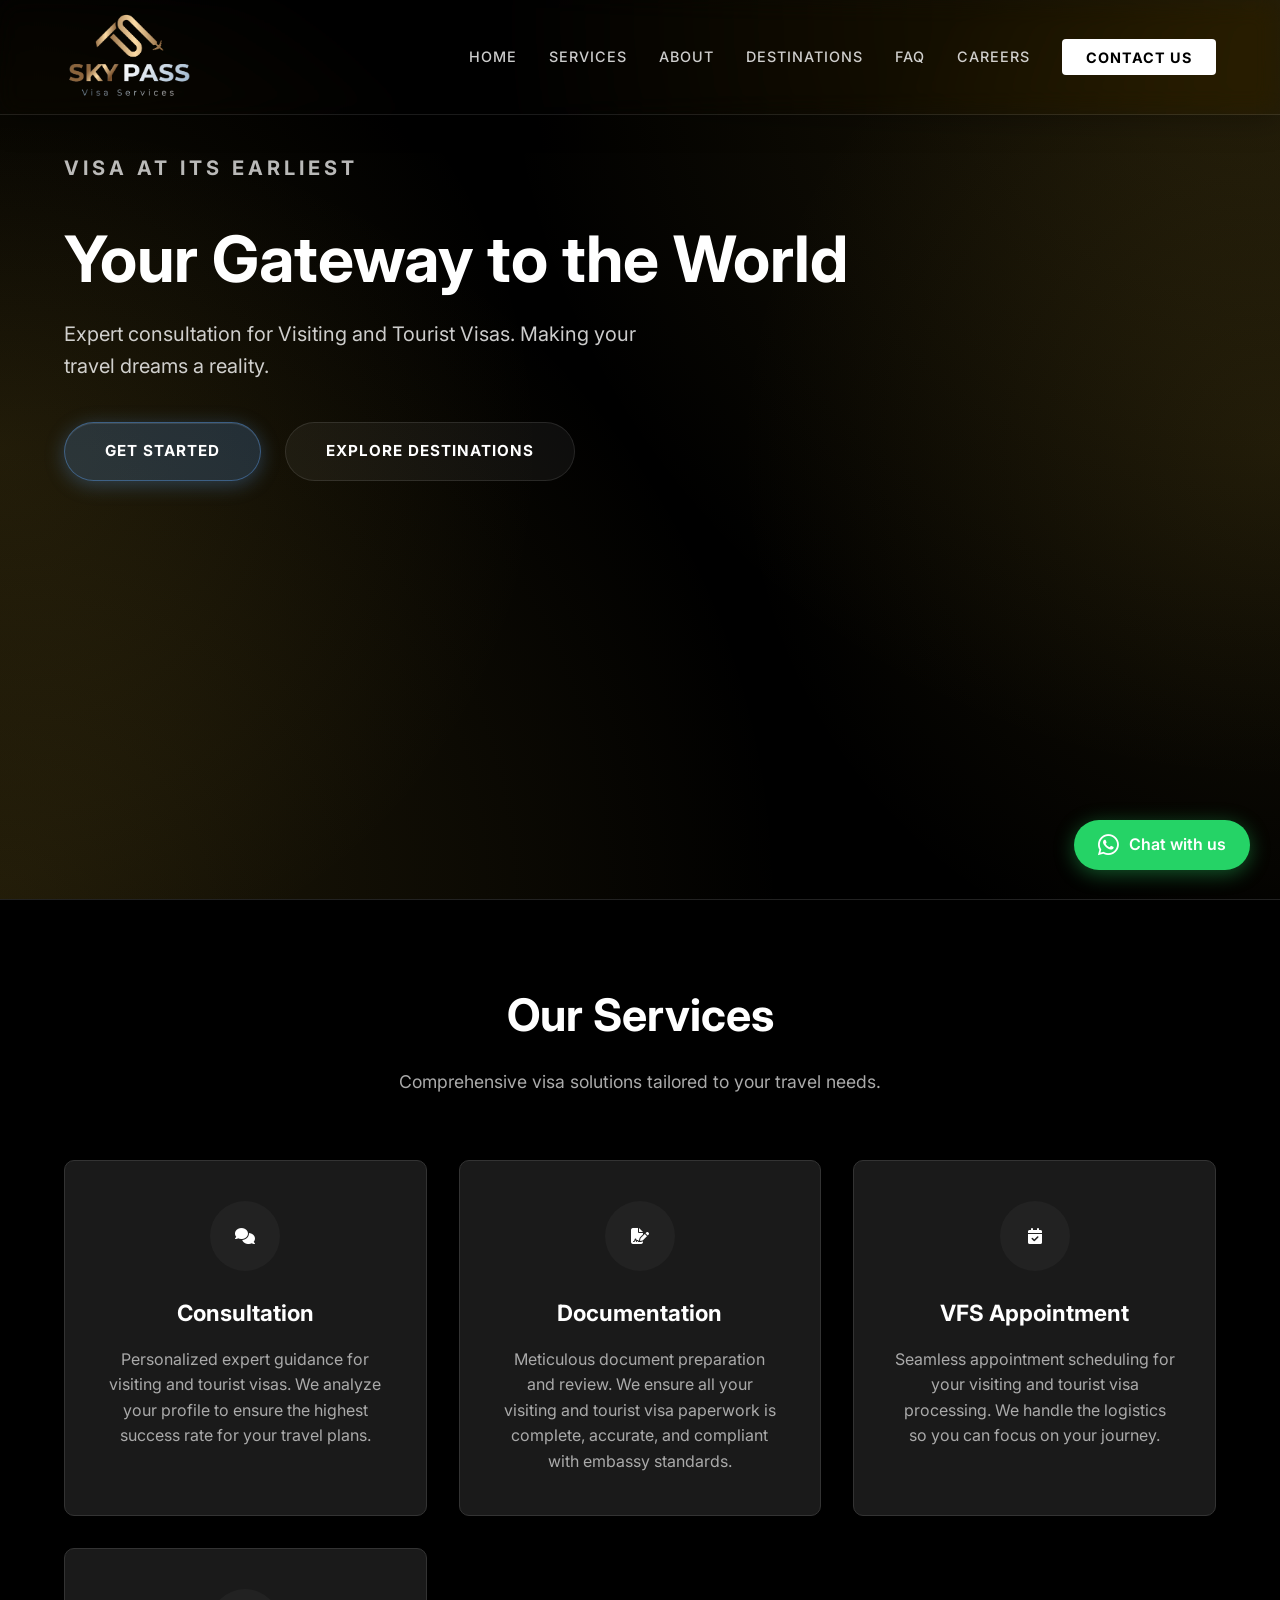
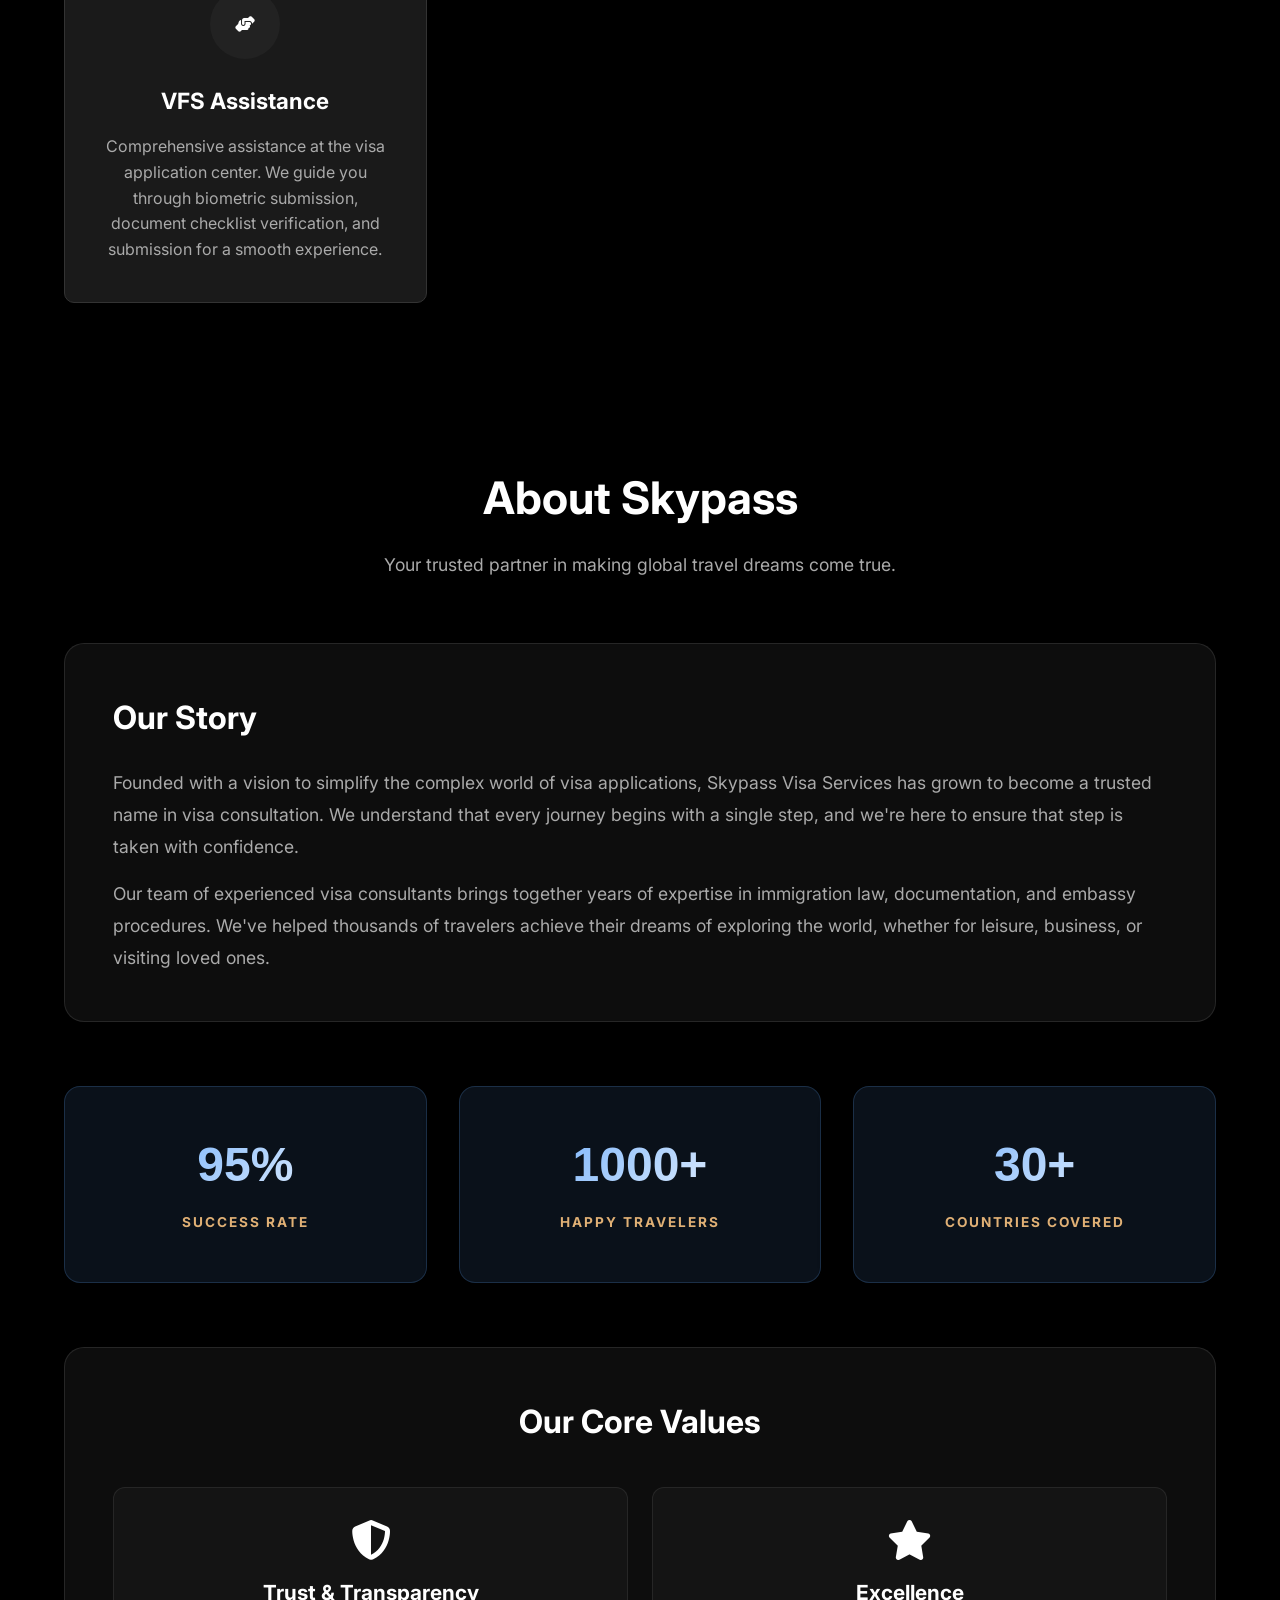
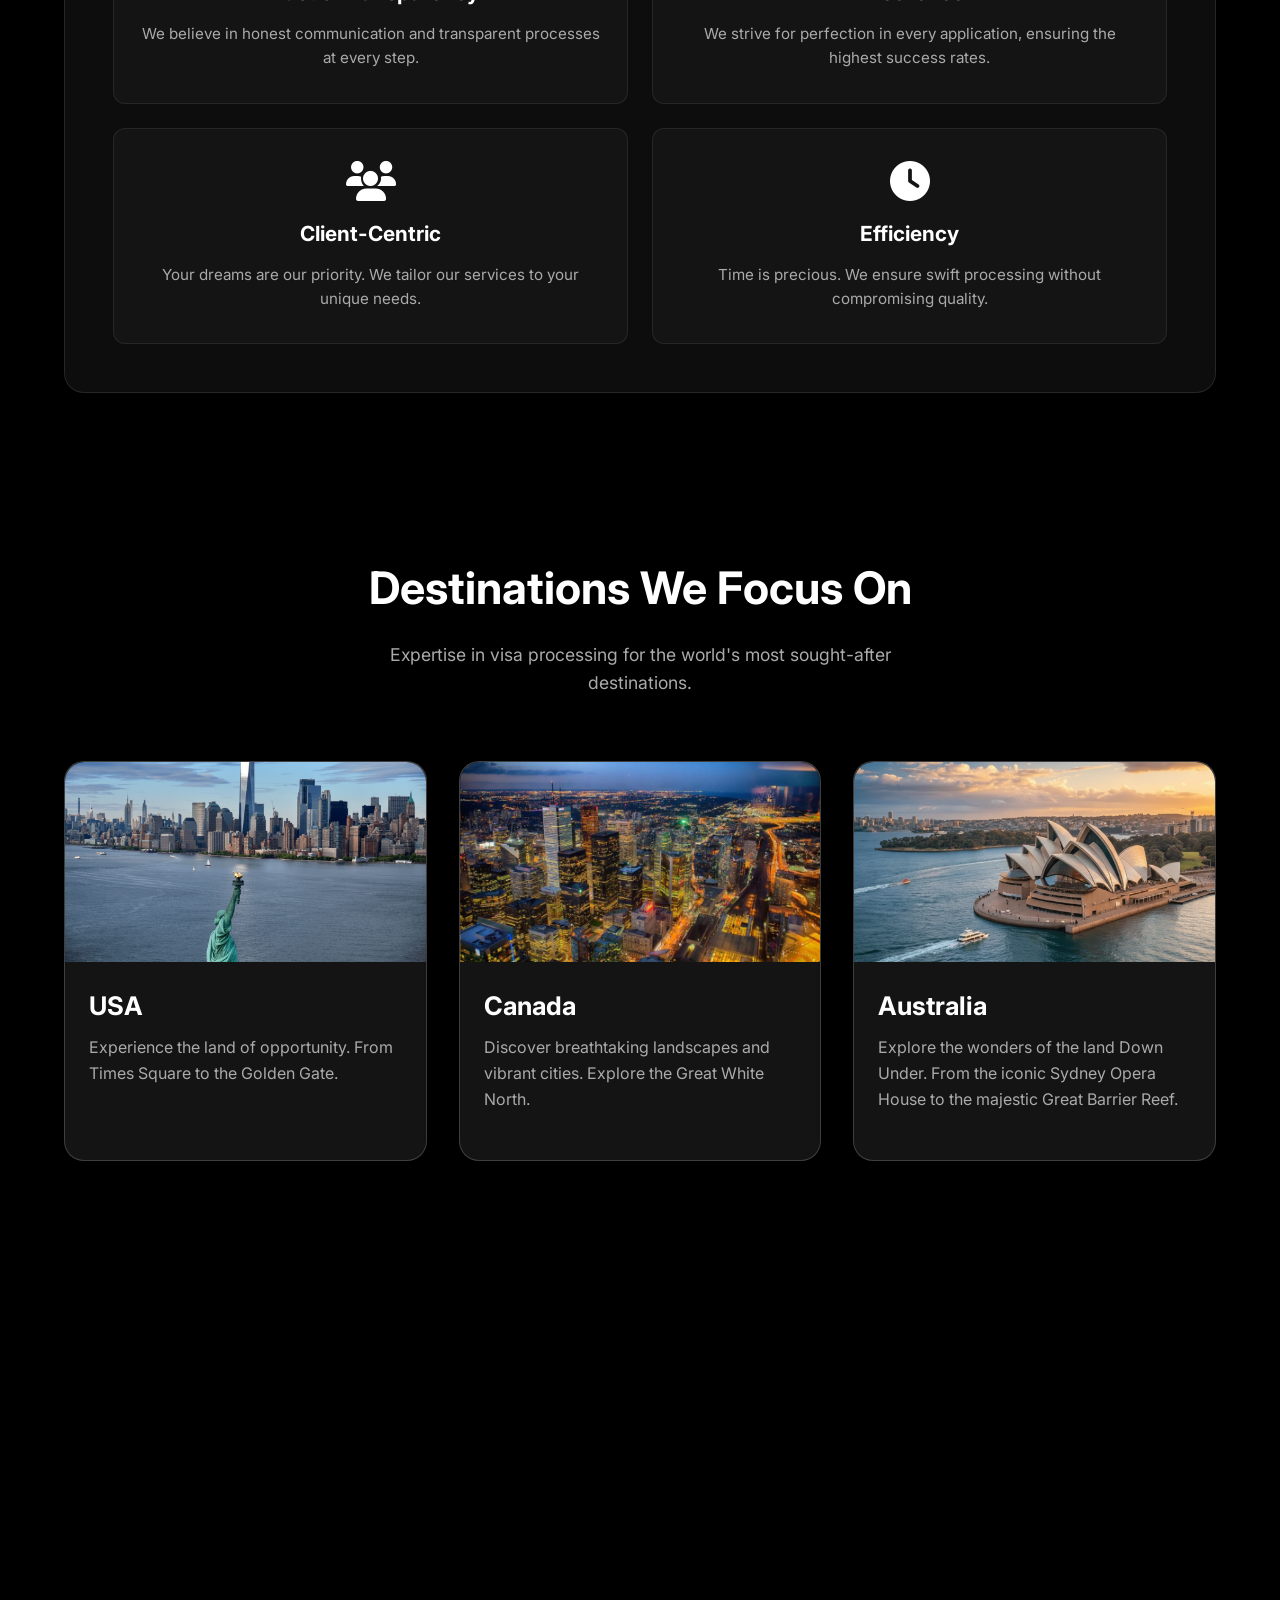
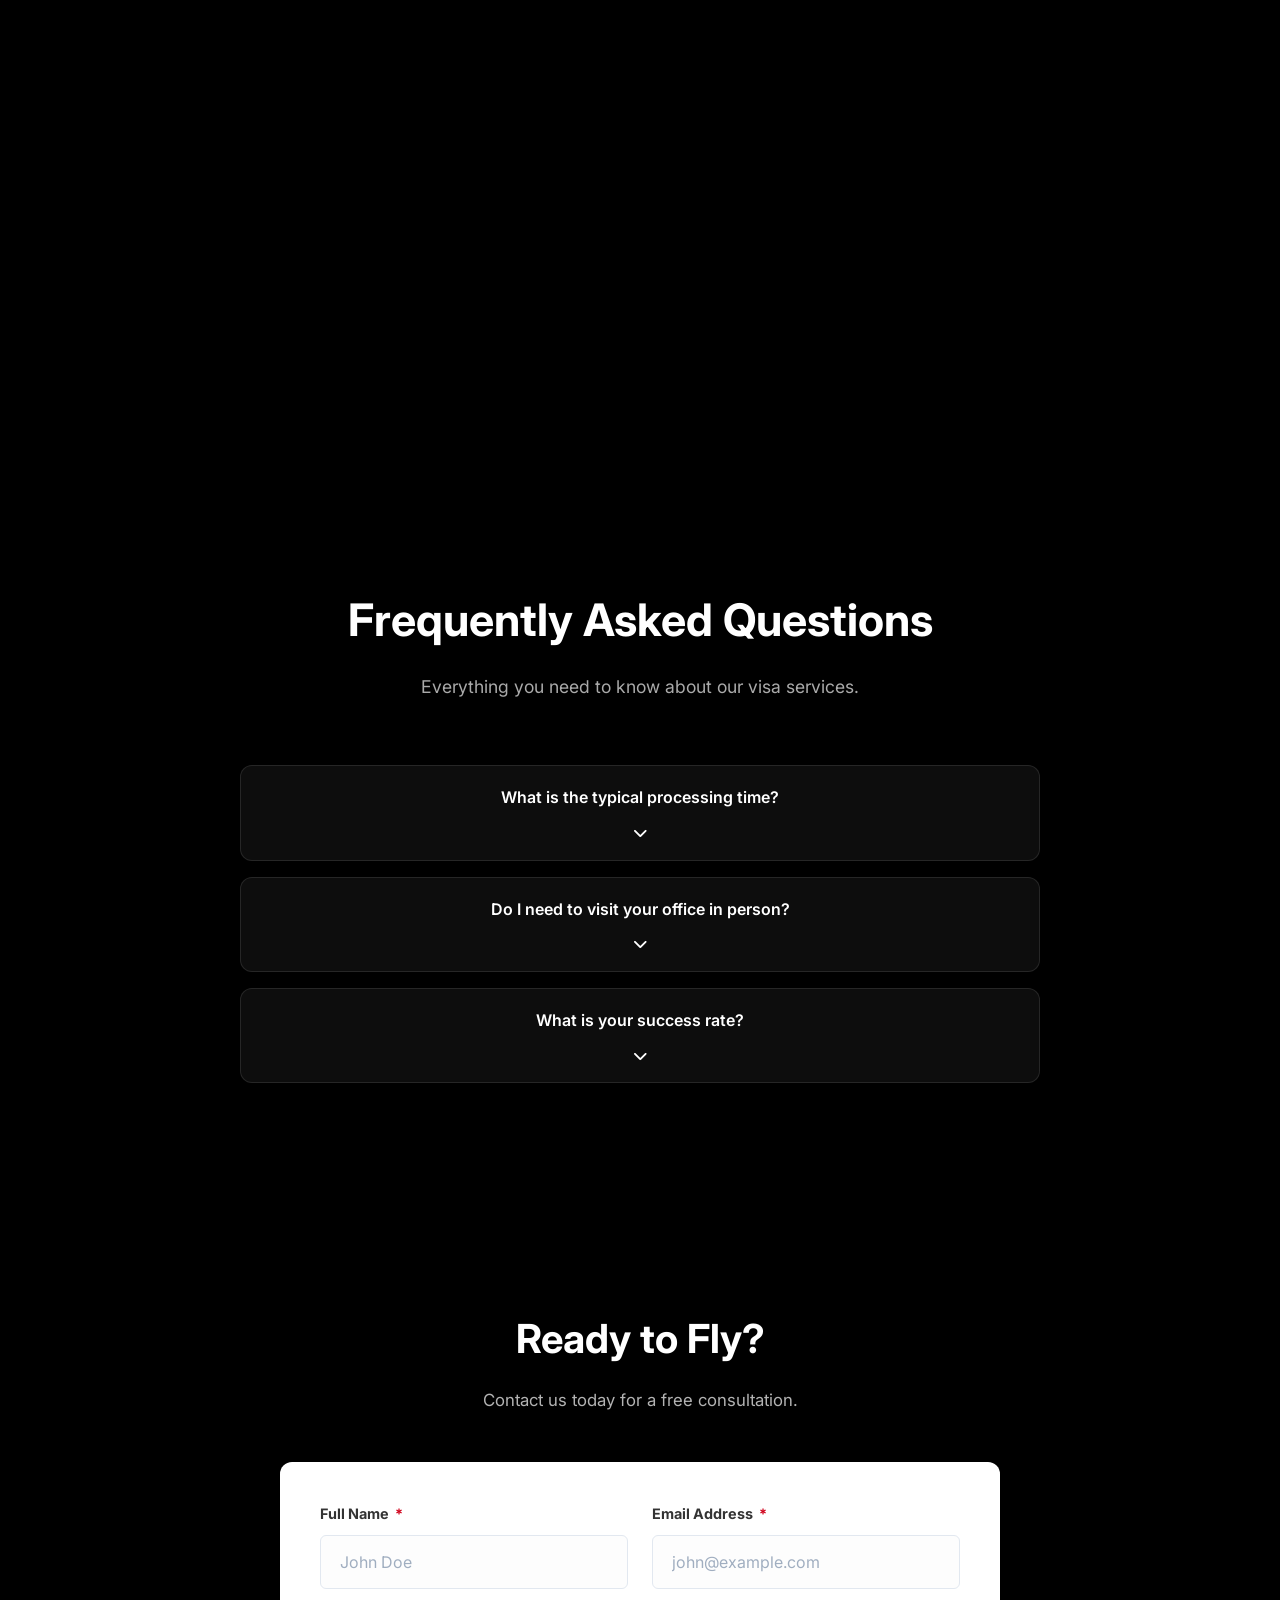
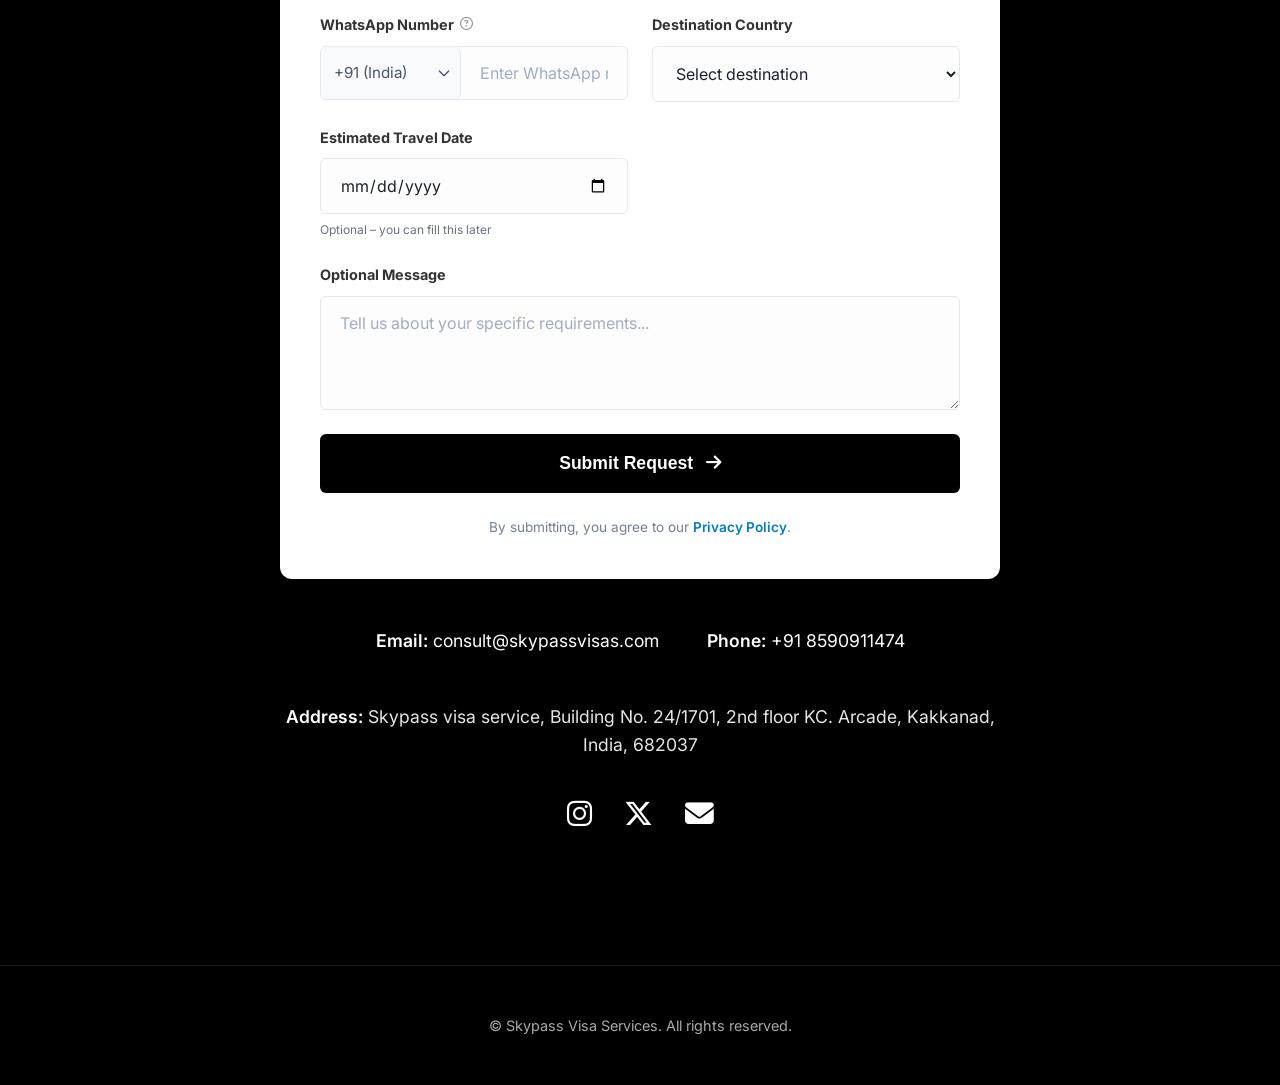
==== index.html @ 81b62d48 "added country pages with SEO" ====
<!DOCTYPE html>
<html lang="en">

<head>
    <meta charset="UTF-8">
    <meta name="viewport" content="width=device-width, initial-scale=1.0">

    <!-- Primary Meta Tags -->
    <title>Skypass Visa Services | Best Tourist & Visiting Visa Consultation</title>
    <meta name="title" content="Skypass Visa Services | Premium Tourist & Visiting Visa Consultation">
    <meta name="description"
        content="Skypass Visa Services is your trusted global gateway. We offer expert consultation for visiting and tourist visas with a high success rate. Start your journey today.">
    <meta name="keywords"
        content="visa services, tourist visa, visiting visa, travel consultation, skypass visas, global travel, visa processing, vfs appointment">
    <meta name="author" content="Skypass Visa Services">
    <meta name="robots" content="index, follow">
    <link rel="canonical" href="https://skypassvisas.com">

    <!-- Open Graph / Facebook / LinkedIn -->
    <meta property="og:type" content="website">
    <meta property="og:url" content="https://skypassvisas.com/">
    <meta property="og:title" content="Skypass Visa Services | Your Gateway to the World">
    <meta property="og:description"
        content="Expert consultation for Visiting and Tourist Visas. Making your travel dreams a reality with professional guidance.">
    <meta property="og:image" content="https://skypassvisas.com/assets/skypass_logo.png">

    <!-- Twitter -->
    <meta property="twitter:card" content="summary_large_image">
    <meta property="twitter:url" content="https://skypassvisas.com/">
    <meta property="twitter:title" content="Skypass Visa Services | Premium Visa Consultation">
    <meta property="twitter:description"
        content="Expert consultation for Visiting and Tourist Visas. Making your travel dreams a reality.">
    <meta property="twitter:image" content="https://skypassvisas.com/assets/skypass_logo.png">

    <!-- Favicon & Theme -->
    <link rel="icon" type="image/png" href="assets/favicon.png">
    <link rel="apple-touch-icon" href="assets/favicon.png">
    <meta name="theme-color" content="#000000">

    <link rel="preconnect" href="https://fonts.googleapis.com">
    <link rel="preconnect" href="https://fonts.gstatic.com" crossorigin>
    <link
        href="https://fonts.googleapis.com/css2?family=Montserrat:wght@400;600;700;800&family=Inter:wght@300;400;500;600&display=swap"
        rel="stylesheet">
    <link rel="stylesheet" href="https://cdnjs.cloudflare.com/ajax/libs/font-awesome/6.5.1/css/all.min.css">
    <link rel="stylesheet" href="css/styles.css">
</head>

<body>
    <header>
        <div class="logo-container">
            <img src="assets/skypass_logo.png" alt="Skypass Visa Services Logo" class="logo">
        </div>
        <button class="mobile-menu-toggle" aria-label="Toggle menu">
            <span></span>
            <span></span>
            <span></span>
        </button>
        <nav>
            <ul>
                <li><a href="index.html#home">Home</a></li>
                <li><a href="index.html#services">Services</a></li>
                <li><a href="index.html#about">About</a></li>
                <li><a href="index.html#countries">Destinations</a></li>
                <li><a href="index.html#faq">FAQ</a></li>
                <li><a href="careers.html">Careers</a></li>
                <li><a href="index.html#contact" class="cta-button-small">Contact Us</a></li>
            </ul>
        </nav>
    </header>

    <main>
        <section id="home" class="hero">
            <!-- TODO Background Landing page-->
            <video autoplay muted loop playsinline class="hero-video">
                <source src="assets/london_bridge.mp4" type="video/mp4">
            </video>

            <div class="hero-content">
                <p class="motto">VISA AT ITS EARLIEST</p>
                <h1>Your Gateway to the World</h1>
                <p>Expert consultation for Visiting and Tourist Visas. Making your travel dreams a reality.</p>
                <div class="hero-buttons">
                    <a href="#services" class="cta-button-primary">Get Started</a>
                    <a href="#countries" class="cta-button-secondary">Explore Destinations</a>
                </div>
            </div>
        </section>

        <section id="services" class="services">
            <div class="section-header">
                <h2>Our Services</h2>
                <p>Comprehensive visa solutions tailored to your travel needs.</p>
            </div>
            <div class="services-grid">
                <div class="service-card">
                    <div class="icon-wrapper">
                        <i class="fas fa-comments"></i>
                    </div>
                    <h3>Consultation</h3>
                    <p>Personalized expert guidance for visiting and tourist visas. We analyze your profile to ensure
                        the highest success rate for your travel plans.</p>
                </div>
                <div class="service-card">
                    <div class="icon-wrapper">
                        <i class="fas fa-file-signature"></i>
                    </div>
                    <h3>Documentation</h3>
                    <p>Meticulous document preparation and review. We ensure all your visiting and tourist visa
                        paperwork is complete, accurate, and compliant with embassy standards.</p>
                </div>
                <div class="service-card">
                    <div class="icon-wrapper">
                        <i class="fas fa-calendar-check"></i>
                    </div>
                    <h3>VFS Appointment</h3>
                    <p>Seamless appointment scheduling for your visiting and tourist visa processing. We handle the
                        logistics so you can focus on your journey.</p>
                </div>
                <div class="service-card">
                    <div class="icon-wrapper">
                        <i class="fas fa-hands-helping"></i>
                    </div>
                    <h3>VFS Assistance</h3>
                    <p>Comprehensive assistance at the visa application center. We guide you through biometric submission, document checklist verification, and submission for a smooth experience.</p>
                </div>
            </div>
        </section>

        <section id="about" class="about">
            <div class="section-header">
                <h2>About Skypass</h2>
                <p>Your trusted partner in making global travel dreams come true.</p>
            </div>
            <div class="about-container">
                <div class="about-content">
                    <div class="about-story">
                        <h3>Our Story</h3>
                        <p>Founded with a vision to simplify the complex world of visa applications, Skypass Visa
                            Services has grown to become a trusted name in visa consultation. We understand that every
                            journey begins with a single step, and we're here to ensure that step is taken with
                            confidence.</p>
                        <p>Our team of experienced visa consultants brings together years of expertise in immigration
                            law, documentation, and embassy procedures. We've helped thousands of travelers achieve
                            their dreams of exploring the world, whether for leisure, business, or visiting loved ones.
                        </p>
                    </div>

                    <div class="about-stats">
                        <div class="stat-card">
                            <div class="stat-number">95%</div>
                            <div class="stat-label">Success Rate</div>
                        </div>
                        <div class="stat-card">
                            <div class="stat-number">1000+</div>
                            <div class="stat-label">Happy Travelers</div>
                        </div>
                        <div class="stat-card">
                            <div class="stat-number">30+</div>
                            <div class="stat-label">Countries Covered</div>
                        </div>
                        <!-- <div class="stat-card">
                            <div class="stat-number">10+</div>
                            <div class="stat-label">Years Experience</div>
                        </div> -->
                    </div>

                    <div class="about-values">
                        <h3>Our Core Values</h3>
                        <div class="values-grid">
                            <div class="value-item">
                                <i class="fas fa-shield-alt"></i>
                                <h4>Trust & Transparency</h4>
                                <p>We believe in honest communication and transparent processes at every step.</p>
                            </div>
                            <div class="value-item">
                                <i class="fas fa-star"></i>
                                <h4>Excellence</h4>
                                <p>We strive for perfection in every application, ensuring the highest success rates.
                                </p>
                            </div>
                            <div class="value-item">
                                <i class="fas fa-users"></i>
                                <h4>Client-Centric</h4>
                                <p>Your dreams are our priority. We tailor our services to your unique needs.</p>
                            </div>
                            <div class="value-item">
                                <i class="fas fa-clock"></i>
                                <h4>Efficiency</h4>
                                <p>Time is precious. We ensure swift processing without compromising quality.</p>
                            </div>
                        </div>
                    </div>
                </div>
            </div>
        </section>

        <section id="countries" class="countries">
            <div class="section-header">
                <h2>Destinations We Focus On</h2>
                <p>Expertise in visa processing for the world's most sought-after destinations.</p>
            </div>
            <div class="countries-grid">
                <!-- USA -->
                <a href="/usa-visa/" style="text-decoration: none; color: inherit; cursor: pointer; display: block;">
                    <div class="country-card">
                        <div class="country-image" style="background-image: url('assets/liberty.png');"></div>
                        <div class="country-card-content">
                            <h3>USA <i class="fas fa-arrow-right view-details-arrow"></i></h3>
                            <p class="ad-text">Experience the land of opportunity. From Times Square to the Golden Gate.</p>
                        </div>
                                        </div>
                </a>
                <!-- Canada -->
                <a href="/canada-visa/" style="text-decoration: none; color: inherit; cursor: pointer; display: block;">
                    <div class="country-card">
                        <div class="country-image" style="background-image: url('assets/canada.png');"></div>
                        <div class="country-card-content">
                            <h3>Canada <i class="fas fa-arrow-right view-details-arrow"></i></h3>
                            <p class="ad-text">Discover breathtaking landscapes and vibrant cities. Explore the Great White
                                North.</p>
                        </div>
                                        </div>
                </a>
                <!-- Australia -->
                <a href="/australia-visa/" style="text-decoration: none; color: inherit; cursor: pointer; display: block;">
                    <div class="country-card">
                        <div class="country-image" style="background-image: url('assets/sydney.png');"></div>
                        <div class="country-card-content">
                            <h3>Australia <i class="fas fa-arrow-right view-details-arrow"></i></h3>
                            <p class="ad-text">Explore the wonders of the land Down Under. From the iconic Sydney Opera
                                House to
                                the majestic Great Barrier Reef.</p>
                        </div>
                                        </div>
                </a>
                <!-- UK -->
                <a href="/uk-visa/" style="text-decoration: none; color: inherit; cursor: pointer; display: block;">
                    <div class="country-card">
                        <div class="country-image" style="background-image: url('assets/clock_tower.png');"></div>
                        <div class="country-card-content">
                            <h3>United Kingdom <i class="fas fa-arrow-right view-details-arrow"></i></h3>
                            <p class="ad-text">Immerse yourself in history and royalty. London calling? We make the answer
                                simple.</p>
                        </div>
                                        </div>
                </a>
                <!-- Schengen -->
                <a href="/schengen-visa/" style="text-decoration: none; color: inherit; cursor: pointer; display: block;">
                    <div class="country-card">
                        <div class="country-image" style="background-image: url('assets/schengen.png');"></div>
                        <div class="country-card-content">
                            <h3>Schengen <i class="fas fa-arrow-right view-details-arrow"></i></h3>
                            <p class="ad-text">One visa, countless adventures. Explore the romance and culture of Europe.
                            </p>
                        </div>
                                        </div>
                </a>
                <!-- South Korea -->
                <a href="/south-korea-visa/" style="text-decoration: none; color: inherit; cursor: pointer; display: block;">
                    <div class="country-card">
                        <div class="country-image" style="background-image: url('assets/korea.png');"></div>
                        <div class="country-card-content">
                            <h3>South Korea <i class="fas fa-arrow-right view-details-arrow"></i></h3>
                            <p class="ad-text">Where tradition meets modernity. Experience K-Culture, palaces, and
                                futuristic cities.</p>
                        </div>
                                        </div>
                </a>
                <!-- Japan -->
                <a href="/japan-visa/" style="text-decoration: none; color: inherit; cursor: pointer; display: block;">
                    <div class="country-card">
                        <div class="country-image" style="background-image: url('assets/japan.png');"></div>
                        <div class="country-card-content">
                            <h3>Japan <i class="fas fa-arrow-right view-details-arrow"></i></h3>
                            <p class="ad-text">A journey of zen and zest. Cherry blossoms, ancient temples, and sushi await.
                            </p>
                        </div>
                                        </div>
                </a>
                <!-- New Zealand -->
                <a href="/new-zealand-visa/" style="text-decoration: none; color: inherit; cursor: pointer; display: block;">
                    <div class="country-card">
                        <div class="country-image" style="background-image: url('assets/new_zealand.png');"></div>
                        <div class="country-card-content">
                            <h3>New Zealand <i class="fas fa-arrow-right view-details-arrow"></i></h3>
                            <p class="ad-text">Adventure in the land of the long white cloud. Explore majestic fjords,
                                alpine
                                peaks, and Hobbiton.</p>
                        </div>
                                        </div>
                </a>
                <!-- UAE -->
                <a href="/uae-visa/" style="text-decoration: none; color: inherit; cursor: pointer; display: block;">
                    <div class="country-card">
                        <div class="country-image" style="background-image: url('assets/burj_khalifa.png');"></div>
                        <div class="country-card-content">
                            <h3>UAE <i class="fas fa-arrow-right view-details-arrow"></i></h3>
                            <p class="ad-text">Experience the luxury of the Emirates. From the heights of Burj Khalifa to
                                the desert dunes.</p>
                        </div>
                                        </div>
                </a>
            </div>
            <div class="swipe-indicator mobile-only">Swipe for more ➜</div>
        </section>

        <section id="faq" class="faq">
            <div class="section-header">
                <h2>Frequently Asked Questions</h2>
                <p>Everything you need to know about our visa services.</p>
            </div>
            <div class="faq-accordion">
                <div class="faq-item">
                    <div class="faq-question">What is the typical processing time? <i class="fas fa-chevron-down"></i>
                    </div>
                    <div class="faq-answer">We offer a fast-track visa processing. Our standard timeline includes a
                        maximum of 5 working days for documentation, handled by our highly skilled documentation team,
                        followed by an embassy processing period of 15 to 25 working days. Processing times may vary
                        depending on the respective embassy and individual case requirements.</div>
                </div>
                <div class="faq-item">
                    <div class="faq-question">Do I need to visit your office in person? <i
                            class="fas fa-chevron-down"></i></div>
                    <div class="faq-answer">While we love meeting our clients at our office, we can handle most
                        of the process digitally via email and WhatsApp.</div>
                </div>
                <div class="faq-item">
                    <div class="faq-question">What is your success rate? <i class="fas fa-chevron-down"></i></div>
                    <div class="faq-answer">We maintain a success rate of over 95%. Our experts thoroughly screen every
                        profile before submission to ensure the highest chances of approval.</div>
                </div>
            </div>
        </section>

        <section id="contact" class="contact">
            <div class="contact-container">
                <h2>Ready to Fly?</h2>
                <p>Contact us today for a free consultation.</p>

                <!-- START OF NEW LEAD CAPTURE FORM -->
                <form id="lead-capture-form" class="lead-form">
                    <div id="form-status" class="form-status"></div>

                    <div class="form-grid">
                        <div class="form-group">
                            <label for="name">Full Name <span class="required">*</span></label>
                            <input type="text" id="name" name="name" placeholder="John Doe" required>
                        </div>
                        <div class="form-group">
                            <label for="email">Email Address <span class="required">*</span></label>
                            <input type="email" id="email" name="email" placeholder="john@example.com" required>
                        </div>
                        <div class="form-group">
                            <label for="phone">WhatsApp Number <i class="far fa-question-circle info-icon"></i></label>
                            <div class="phone-input-container">
                                <select id="countryCode" name="countryCode" class="phone-prefix-select">
                                    <option value="+91" selected>+91 (India)</option>
                                    <option value="+1">+1 (USA)</option>
                                    <option value="+44">+44 (UK)</option>
                                    <option value="+971">+971 (UAE)</option>
                                    <option value="+61">+61 (Australia)</option>
                                </select>
                                <input type="tel" id="phone" name="phone" placeholder="Enter WhatsApp number" required>
                            </div>
                            <span id="phone-error" class="inline-error">Invalid phone number</span>
                        </div>
                        <div class="form-group">
                            <label for="country">Destination Country</label>
                            <select id="country" name="country" required>
                                <option value="" disabled selected>Select destination</option>
                                <option value="USA">USA</option>
                                <option value="Canada">Canada</option>
                                <option value="UK">United Kingdom</option>
                                <option value="Australia">Australia</option>
                                <option value="Schengen">Schengen Area</option>
                                <option value="Other">Other</option>
                            </select>
                        </div>
                        <div class="form-group">
                            <label for="travelDate">Estimated Travel Date</label>
                            <input type="date" id="travelDate" name="travelDate">
                            <span style="font-size: 0.75rem; color: #6b7280; margin-top: -4px;">Optional – you can fill
                                this later</span>
                        </div>
                    </div>

                    <div class="form-group">
                        <label for="message">Optional Message</label>
                        <textarea id="message" name="message" placeholder="Tell us about your specific requirements..."
                            rows="4"></textarea>
                    </div>

                    <button type="submit" id="submit-btn" class="submit-button">
                        Submit Request <i class="fas fa-arrow-right"></i>
                    </button>

                    <div class="form-footer">
                        By submitting, you agree to our <a href="/privacy-policy.html">Privacy Policy</a>.
                    </div>
                </form>
                <!-- END OF NEW LEAD CAPTURE FORM -->

                <div class="contact-details">
                    <div class="contact-item">
                        <span>Email:</span> <a href="mailto:consult@skypassvisas.com">consult@skypassvisas.com</a>
                    </div>
                    <div class="contact-item">
                        <span>Phone:</span> <a href="tel:+918590911474">+91 8590911474</a>
                    </div>
                    <div class="contact-item">
                        <span>Address:</span> Skypass visa service, Building No. 24/1701, 2nd floor KC. Arcade,
                        Kakkanad, India, 682037
                    </div>
                </div>
                <div class="social-links">
                    <a href="https://www.instagram.com/skypass_kochi/" class="social-icon" aria-label="Instagram"><i
                            class="fab fa-instagram"></i></a>
                    <a href="https://x.com/skypass_kochi" class="social-icon" aria-label="X (Twitter)"><i
                            class="fab fa-x-twitter"></i></a>
                    <a href="mailto:consult@skypassvisas.com" class="social-icon" aria-label="Email"><i
                            class="fas fa-envelope"></i></a>
                </div>
            </div>
        </section>
    </main>

    <footer>
        <p>&copy; Skypass Visa Services. All rights reserved.</p>
    </footer>

    <!-- Floating WhatsApp Button -->
    <a href="https://wa.me/+918590911474" class="whatsapp-float" target="_blank" aria-label="Chat on WhatsApp">
        <i class="fab fa-whatsapp"></i>
        <span>Chat with us</span>
    </a>

    <script src="js/scripts.js?v=1.1"></script>
</body>

</html>
---- css/styles.css ----
:root {
    --primary-color: #000000;
    /* Matt Black */
    --secondary-color: #007cc7;
    /* Bright Blue */
    --accent-color: #ffffff;
    /* White */
    --text-color: #ffffff;
    /* White Text */
    --text-muted: #aaaaaa;
    /* Grey Text */
    --background-color: #111111;
    /* Very dark grey bg */
    --card-bg: #1a1a1a;
    --glass-bg: rgba(255, 255, 255, 0.05);
    --glass-border: rgba(255, 255, 255, 0.1);
    --font-heading: 'Manrope', sans-serif;
    --font-body: 'Inter', sans-serif;
    --transition-smooth: all 0.4s cubic-bezier(0.4, 0, 0.2, 1);
}

* {
    margin: 0;
    padding: 0;
    box-sizing: border-box;
    scroll-behavior: smooth;
    -webkit-tap-highlight-color: transparent !important;
}

/* Remove all visual feedback for clicking/tapping */
*:focus,
*:active {
    outline: none !important;
    -webkit-tap-highlight-color: transparent !important;
    box-shadow: none !important;
    transform: none !important;
    transition: none !important;
}

body {
    font-family: var(--font-body);
    background: radial-gradient(circle at top right, rgba(212, 175, 55, 0.15) 0%, transparent 50%),
        radial-gradient(circle at bottom left, rgba(212, 175, 55, 0.15) 0%, transparent 50%),
        radial-gradient(circle at left center, rgba(212, 175, 55, 0.1) 0%, transparent 40%),
        radial-gradient(circle at right center, rgba(212, 175, 55, 0.1) 0%, transparent 40%),
        #000000;
    background-attachment: fixed;
    color: var(--text-color);
    line-height: 1.6;
}

/* Animation Base Classes */
section,
.service-card,
.country-card,
.faq-item {
    opacity: 0;
    transform: translateY(30px);
    transition: all 0.8s cubic-bezier(0.4, 0, 0.2, 1);
}

.animate-in {
    opacity: 1 !important;
    transform: translateY(0) !important;
}

/* Header */
header {
    background-color: transparent;
    backdrop-filter: blur(12px) saturate(180%);
    -webkit-backdrop-filter: blur(12px) saturate(180%);
    border-bottom: 1px solid rgba(255, 255, 255, 0.1);
    box-shadow: 0 4px 30px rgba(0, 0, 0, 0.3);
    padding: 0.75rem 5%;
    display: flex;
    flex-direction: row;
    justify-content: space-between;
    align-items: center;
    position: fixed;
    top: 0;
    left: 0;
    width: 100%;
    z-index: 1000;
    transition: all 0.3s ease;
}

header.scrolled {
    padding: 0.25rem 5%;
    box-shadow: 0 2px 20px rgba(0, 0, 0, 0.5);
    background-color: rgba(0, 0, 0, 0.85);
    backdrop-filter: blur(16px) saturate(180%);
    -webkit-backdrop-filter: blur(16px) saturate(180%);
}

.logo-container {
    display: flex;
    align-items: center;
    gap: 1rem;
}

.logo {
    max-width: 650px;
    height: 90px;
    object-fit: contain;
    transition: all 0.3s ease;
}

header.scrolled .logo {
    height: 60px;
}

.brand-name {
    font-size: 1.5rem;
    font-weight: 700;
    letter-spacing: 1px;
    color: #ffffff;
}

nav ul {
    display: flex;
    list-style: none;
    gap: 2rem;
    align-items: center;
}

nav a {
    text-decoration: none;
    color: rgba(255, 255, 255, 0.8);
    font-weight: 500;
    transition: color 0.3s ease;
    text-transform: uppercase;
    font-size: 0.9rem;
    letter-spacing: 1px;
}

nav a:hover {
    color: var(--secondary-color);
}

.cta-button-small {
    background-color: #ffffff;
    color: #000000 !important;
    padding: 0.6rem 1.5rem;
    border-radius: 4px;
    transition: all 0.3s ease;
    font-weight: 700;
}

.cta-button-small:hover {
    background-color: white;
}

/* Mobile Menu Toggle Button */
.mobile-menu-toggle {
    display: none;
    flex-direction: column;
    flex-direction: column;
    justify-content: center;
    gap: 15px;
    /* Better distribution */
    width: 28px;
    height: 18px;
    /* Slightly more compact height */
    background: transparent;
    border: none;
    cursor: pointer;
    padding: 0;
    z-index: 1001;
    transition: all 0.3s ease;
}

.mobile-menu-toggle span {
    width: 100%;
    height: 2px;
    /* Sleeker 2px thickness */
    background-color: white;
    border-radius: 4px;
    transition: all 0.3s cubic-bezier(0.4, 0, 0.2, 1);
    transform-origin: center;
}

.mobile-menu-toggle:hover span {
    background-color: var(--secondary-color);
}

/* Hamburger Animation when active */
.mobile-menu-toggle.active span:nth-child(1) {
    transform: translateY(8px) rotate(45deg);
}

.mobile-menu-toggle.active span:nth-child(2) {
    opacity: 0;
    transform: translateX(-20px);
}

.mobile-menu-toggle.active span:nth-child(3) {
    transform: translateY(-8px) rotate(-45deg);
}

/* Hero Section */
.hero {
    min-height: 100vh;
    position: relative;
    overflow: hidden;
    color: white;
    padding: 120px 5% 5rem;
    display: flex;
    flex-direction: column;
    align-items: flex-start;
    justify-content: flex-start;
    border-bottom: 1px solid #222;
}

.hero-video {
    position: absolute;
    top: 0;
    left: 0;
    width: 100%;
    height: 100%;
    object-fit: cover;
    z-index: 1;
    filter: brightness(0.5);
}

/* Korea */
/* Korea */
.hero-content {
    max-width: 800px;
    z-index: 5;
    position: relative;
    margin-top: 2rem;
    animation: fadeInUp 1s ease-out forwards;
}

@keyframes fadeInUp {
    from {
        opacity: 0;
    }

    to {
        opacity: 1;
    }
}

.motto {
    color: var(--accent-color);
    font-size: 1rem;
    font-weight: 700;
    letter-spacing: 4px;
    text-transform: uppercase;
    margin-bottom: 1.5rem;
    display: inline-block;
    opacity: 0.9;
}

.hero h1 {
    font-size: 4rem;
    line-height: 1.1;
    margin-bottom: 1.5rem;
    font-weight: 700;
    max-width: 800px;
}

.hero p {
    font-size: 1.25rem;
    color: rgba(255, 255, 255, 0.8);
    max-width: 600px;
    margin-bottom: 2.5rem;
}

.hero-buttons {
    display: flex;
    gap: 1.5rem;
    margin-top: 1rem;
}

.cta-button-primary,
.cta-button-secondary {
    padding: 1rem 2.5rem;
    border-radius: 50px;
    font-weight: 700;
    text-decoration: none;
    text-transform: uppercase;
    font-size: 0.95rem;
    letter-spacing: 1px;
    transition: all 0.3s cubic-bezier(0.175, 0.885, 0.32, 1.275);
    display: inline-block;
}

.cta-button-primary {
    background: rgba(96, 165, 250, 0.2);
    color: white !important;
    backdrop-filter: blur(12px) saturate(180%);
    -webkit-backdrop-filter: blur(12px) saturate(180%);
    border: 1px solid rgba(96, 165, 250, 0.4);
    box-shadow: 0 4px 20px rgba(96, 165, 250, 0.3),
        inset 0 1px 0 rgba(255, 255, 255, 0.1);
}

.cta-button-primary:hover {
    background: rgba(96, 165, 250, 0.3);
    border-color: rgba(96, 165, 250, 0.6);
    box-shadow: 0 8px 30px rgba(96, 165, 250, 0.5),
        inset 0 1px 0 rgba(255, 255, 255, 0.2);
}

.cta-button-secondary {
    background-color: rgba(255, 255, 255, 0.05);
    color: white !important;
    backdrop-filter: blur(5px);
    border: 1px solid var(--glass-border);
}

.cta-button-secondary:hover {
    background-color: rgba(255, 255, 255, 0.1);
    border-color: var(--accent-color);
}

/* ... existing heading styles ... */
.hero-visual {
    /* Visual container simplified or removed if empty */
    display: none;
    /* Hide since globe is gone */
}

/* Globe styles removed */
/* Common Section */
section {
    padding: 5rem 5%;
}

.section-header {
    text-align: center;
    margin-bottom: 4rem;
}

.section-header h2 {
    font-size: 2.8rem;
    color: var(--text-color);
    margin-bottom: 1rem;
    font-weight: 700;
}

.section-header p {
    color: var(--text-muted);
    max-width: 600px;
    margin: 0 auto;
    font-size: 1.1rem;
}

/* Services */
.services {
    background: transparent;
}

.services-grid {
    display: grid;
    grid-template-columns: repeat(auto-fit, minmax(300px, 1fr));
    gap: 2rem;
}

.service-card {
    background: var(--card-bg);
    padding: 2.5rem;
    border-radius: 10px;
    border: 1px solid #333;
    transition: all 0.3s ease;
    text-align: center;
}

.service-card:hover {
    border-color: var(--accent-color);
    box-shadow: 0 10px 30px rgba(0, 0, 0, 0.3);
}

.icon-wrapper {
    width: 70px;
    height: 70px;
    background-color: #222;
    color: var(--accent-color);
    border-radius: 50%;
    display: flex;
    justify-content: center;
    align-items: center;
    margin: 0 auto 1.5rem;
}

.service-card h3 {
    margin-bottom: 1rem;
    color: var(--text-color);
    font-size: 1.4rem;
}

.service-card p {
    color: var(--text-muted);
}

/* About Us */
.about {
    background: transparent;
}

.about-container {
    max-width: 1200px;
    margin: 0 auto;
}

.about-content {
    display: flex;
    flex-direction: column;
    gap: 4rem;
}

.about-story {
    background: rgba(255, 255, 255, 0.05);
    backdrop-filter: blur(15px) saturate(180%);
    -webkit-backdrop-filter: blur(15px) saturate(180%);
    border: 1px solid rgba(255, 255, 255, 0.1);
    border-radius: 20px;
    padding: 3rem;
    box-shadow: 0 8px 32px 0 rgba(0, 0, 0, 0.37);
    transition: var(--transition-smooth);
}

.about-story:hover {
    border-color: rgba(255, 255, 255, 0.2);
    box-shadow: 0 12px 40px 0 rgba(0, 0, 0, 0.5);
}

.about-story h3 {
    font-size: 2rem;
    color: var(--text-color);
    margin-bottom: 1.5rem;
    font-weight: 700;
}

.about-story p {
    color: var(--text-muted);
    font-size: 1.1rem;
    line-height: 1.8;
    margin-bottom: 1rem;
}

.about-story p:last-child {
    margin-bottom: 0;
}

/* Stats Cards */
.about-stats {
    display: grid;
    grid-template-columns: repeat(auto-fit, minmax(200px, 1fr));
    gap: 2rem;
}

.stat-card {
    background: rgba(96, 165, 250, 0.1);
    backdrop-filter: blur(15px) saturate(180%);
    -webkit-backdrop-filter: blur(15px) saturate(180%);
    border: 1px solid rgba(96, 165, 250, 0.2);
    border-radius: 16px;
    padding: 2.5rem 2rem;
    text-align: center;
    transition: all 0.4s cubic-bezier(0.4, 0, 0.2, 1);
    box-shadow: 0 8px 32px 0 rgba(0, 0, 0, 0.37);
}

.stat-card:hover {
    border-color: rgba(96, 165, 250, 0.4);
    box-shadow: 0 15px 40px rgba(96, 165, 250, 0.3);
    background: rgba(96, 165, 250, 0.15);
}

.stat-number {
    font-size: 3rem;
    font-weight: 800;
    color: var(--accent-color);
    margin-bottom: 0.5rem;
    font-family: var(--font-heading);
    background: linear-gradient(135deg, #60a5fa 0%, #ffffff 100%);
    -webkit-background-clip: text;
    -webkit-text-fill-color: transparent;
    background-clip: text;
}

.stat-label {
    font-size: 1rem;
    color: var(--text-muted);
    text-transform: uppercase;
    letter-spacing: 1px;
    font-weight: 600;
}

/* Values Section */
.about-values {
    background: rgba(255, 255, 255, 0.05);
    backdrop-filter: blur(15px) saturate(180%);
    -webkit-backdrop-filter: blur(15px) saturate(180%);
    border: 1px solid rgba(255, 255, 255, 0.1);
    border-radius: 20px;
    padding: 3rem;
    box-shadow: 0 8px 32px 0 rgba(0, 0, 0, 0.37);
}

.about-values h3 {
    font-size: 2rem;
    color: var(--text-color);
    margin-bottom: 2.5rem;
    font-weight: 700;
    text-align: center;
}

.values-grid {
    display: grid;
    grid-template-columns: repeat(2, 1fr);
    gap: 1.5rem;
    align-items: stretch;
    /* Ensure cards in same row have same height */
}

.value-item {
    background: rgba(255, 255, 255, 0.03);
    border: 1px solid rgba(255, 255, 255, 0.08);
    border-radius: 12px;
    padding: 2rem 1.5rem;
    text-align: center;
    display: flex;
    /* Added for symmetry */
    flex-direction: column;
    align-items: center;
    justify-content: flex-start;
    transition: all 0.4s cubic-bezier(0.4, 0, 0.2, 1);
    height: 100%;
    /* Fill grid cell */
}

.value-item:hover {
    border-color: rgba(96, 165, 250, 0.3);
    background: rgba(96, 165, 250, 0.08);
    box-shadow: 0 10px 30px rgba(96, 165, 250, 0.2);
}

.value-item i {
    font-size: 2.5rem;
    color: var(--accent-color);
    margin-bottom: 1rem;
    display: block;
    transition: all 0.3s ease;
}

.value-item:hover i {
    color: #60a5fa;
}

.value-item h4 {
    font-size: 1.3rem;
    color: var(--text-color);
    margin-bottom: 0.8rem;
    font-weight: 700;
}

.value-item p {
    color: var(--text-muted);
    font-size: 0.95rem;
    line-height: 1.6;
}

/* Countries */
.countries {
    background: transparent;
}

.countries-grid {
    display: grid;
    grid-template-columns: repeat(auto-fit, minmax(280px, 1fr));
    gap: 2rem;
}

.country-card {
    position: relative;
    background: rgba(255, 255, 255, 0.08);
    border-radius: 20px;
    overflow: visible;
    backdrop-filter: blur(15px) saturate(180%);
    -webkit-backdrop-filter: blur(15px) saturate(180%);
    border: 1px solid rgba(255, 255, 255, 0.18);
    box-shadow: 0 8px 32px 0 rgba(0, 0, 0, 0.37);
    transition: var(--transition-smooth);
    height: 400px;
    display: flex;
    flex-direction: column;
}

.country-card:hover {
    border-color: rgba(255, 255, 255, 0.3);
    box-shadow: 0 10px 20px rgba(0, 0, 0, 0.1);
    transform: translateY(-5px);
}

.country-image {
    height: 200px;
    width: 100%;
    background-size: cover;
    background-position: center;
    transition: all 0.6s cubic-bezier(0.4, 0, 0.2, 1);
    position: relative;
    z-index: 2;
    border-radius: 20px 20px 0 0;
    overflow: hidden;
}

.country-card:hover .country-image {
    box-shadow: 0 15px 40px rgba(0, 0, 0, 0.5);
}

/* Card content styles */
.country-card-content {
    transition: all 0.6s cubic-bezier(0.4, 0, 0.2, 1);
    position: relative;
    z-index: 1;
    flex-grow: 1;
    display: flex;
    flex-direction: column;
}

.country-card:hover .country-card-content {}

.country-card h3 {
    margin: 1.5rem;
    color: var(--text-color);
    font-size: 1.6rem;
    font-weight: 700;
    margin-bottom: 0.5rem;
    transition: all 0.3s ease;
}

.country-card:hover h3 {
    color: var(--accent-color);
}

.ad-text {
    font-size: 1rem;
    color: var(--text-muted);
    padding: 0 1.5rem 2rem;
    line-height: 1.6;
    flex-grow: 1;
}

/* Social Media Links */
.social-links {
    margin-top: 2rem;
    display: flex;
    justify-content: center;
    gap: 2rem;
}

.social-icon {
    color: white;
    font-size: 1.8rem;
    transition: transform 0.3s ease, color 0.3s ease;
}

.social-icon:hover {
    color: #cccccc;
    /* Light grey on hover */
}

/* FAQ */
.faq {
    background: transparent;
}

.faq-accordion {
    max-width: 800px;
    margin: 0 auto;
}

.faq-item {
    background: rgba(255, 255, 255, 0.05);
    border-radius: 12px;
    margin-bottom: 1rem;
    border: 1px solid rgba(255, 255, 255, 0.1);
    overflow: hidden;
    transition: all 0.4s cubic-bezier(0.4, 0, 0.2, 1);
}

.faq-item.active {
    background: rgba(255, 255, 255, 0.08);
    border-color: rgba(255, 255, 255, 0.2);
    box-shadow: 0 8px 20px rgba(0, 0, 0, 0.3);
}

.faq-question {
    padding: 1.2rem 2rem;
    cursor: pointer;
    font-weight: 600;
    display: flex;
    flex-direction: column;
    justify-content: center;
    gap: 15px;
    align-items: center;
    transition: all 0.3s ease;
    position: relative;
}

.faq-question i {
    transition: transform 0.4s cubic-bezier(0.4, 0, 0.2, 1);
    font-size: 0.9rem;
}

.faq-question:hover {
    background: rgba(255, 255, 255, 0.05);
    color: var(--accent-color);
}

.faq-item.active .faq-question {
    color: var(--accent-color);
}

.faq-answer {
    max-height: 0;
    overflow: hidden;
    padding: 0 2rem;
    color: var(--text-muted);
    font-size: 0.95rem;
    line-height: 1.6;
    transition: all 0.4s cubic-bezier(0.4, 0, 0.2, 1);
    opacity: 0;
}

.faq-item.active .faq-answer {
    max-height: 500px;
    padding: 0 2rem 1.5rem;
    opacity: 1;
}

.faq-item.active .faq-question i {
    transform: rotate(180deg);
    color: var(--accent-color);
}

/* Contact */
.contact {
    background: transparent;
    color: white;
    text-align: center;
    padding: 8rem 5%;
}

.contact-container {
    max-width: 720px;
    margin: 0 auto;
    width: 100%;
}

.contact-container h2 {
    font-size: 2.5rem;
    margin-bottom: 1rem;
    color: white;
}

.contact-container > p {
    color: rgba(255, 255, 255, 0.7);
    font-size: 1.05rem;
    margin-bottom: 0.5rem;
}

.contact-details {
    display: flex;
    justify-content: center;
    gap: 3rem;
    flex-wrap: wrap;
    font-size: 1.1rem;
    color: rgba(255, 255, 255, 0.9);
}

.contact-item span {
    font-weight: 600;
    color: var(--accent-color);
}

.contact-item a {
    color: var(--accent-color);
    text-decoration: none;
    transition: var(--transition-smooth);
}

.contact-item a:hover {
    color: white;
}

/* ─── Lead Capture Form ─── */
.lead-form {
    background: #ffffff;
    border-radius: 12px;
    padding: 2.5rem;
    margin: 3rem 0;
    width: 100%;
    max-width: 100%;
    text-align: left;
    box-shadow: 0 10px 30px rgba(0, 0, 0, 0.1);
    font-family: var(--font-body);
    box-sizing: border-box;
    position: relative;
    overflow: hidden;
}

.form-grid {
    display: grid;
    grid-template-columns: 1fr 1fr;
    gap: 1.5rem;
    margin-bottom: 1.5rem;
    width: 100%;
}

.form-group {
    display: flex;
    flex-direction: column;
    gap: 0.6rem;
    width: 100%;
    min-width: 0; /* Fix grid blowout */
}

.form-group label {
    font-size: 0.9rem;
    font-weight: 700;
    color: #333;
    display: flex;
    align-items: center;
    gap: 0.4rem;
}

.form-group label .required {
    color: #d0021b;
}

.form-group label .info-icon {
    font-size: 0.8rem;
    color: #999;
    cursor: help;
}

.lead-form input,
.lead-form select,
.lead-form textarea {
    width: 100%;
    max-width: 100%;
    padding: 1rem 1.2rem;
    background: #fdfdfd;
    border: 1px solid #e2e8f0;
    border-radius: 6px;
    color: #1a202c;
    font-family: inherit;
    font-size: 1rem;
    transition: all 0.3s ease;
    box-sizing: border-box;
}

.lead-form input::placeholder,
.lead-form textarea::placeholder {
    color: #a0aec0;
}

.lead-form input:focus,
.lead-form select:focus,
.lead-form textarea:focus {
    outline: none;
    border-color: var(--secondary-color);
    background: #ffffff;
    box-shadow: 0 0 0 3px rgba(0, 124, 199, 0.1);
}

.phone-input-container {
    display: flex;
    border: 1px solid #e2e8f0;
    border-radius: 6px;
    overflow: hidden;
    width: 100%;
    box-sizing: border-box;
    background: #fdfdfd;
    transition: all 0.3s ease;
}

.phone-input-container:focus-within {
    border-color: var(--secondary-color);
    background: #ffffff;
    box-shadow: 0 0 0 3px rgba(0, 124, 199, 0.1);
}

.lead-form select.phone-prefix-select {
    background: #f8fafc;
    padding: 0 0.8rem;
    border: none;
    border-right: 1px solid #e2e8f0;
    color: #4a5568;
    font-size: 0.95rem;
    cursor: pointer;
    outline: none;
    width: 140px;
    flex-shrink: 0;
    height: 100%;
    appearance: none;
    -webkit-appearance: none;
    background-image: url("data:image/svg+xml,%3Csvg xmlns='http://www.w3.org/2000/svg' fill='none' viewBox='0 0 24 24' stroke='%234a5568'%3E%3Cpath stroke-linecap='round' stroke-linejoin='round' stroke-width='2' d='M19 9l-7 7-7-7'%3E%3C/path%3E%3C/svg%3E");
    background-repeat: no-repeat;
    background-position: right 0.5rem center;
    background-size: 1rem;
}

.phone-input-container input {
    border: none !important;
    border-radius: 0 !important;
    flex: 1 1 0%;
    min-width: 0;
    width: auto;
    box-shadow: none !important;
    background: transparent !important;
}

.inline-error {
    font-size: 0.8rem;
    color: #d0021b;
    margin-top: 0.4rem;
    display: none;
}

.submit-button {
    background: var(--primary-color);
    color: #ffffff;
    width: 100%;
    padding: 1.2rem;
    border: none;
    border-radius: 6px;
    font-weight: 700;
    font-size: 1.1rem;
    display: flex;
    align-items: center;
    justify-content: center;
    gap: 0.8rem;
    cursor: pointer;
    margin-top: 1.5rem;
    transition: all 0.3s cubic-bezier(0.4, 0, 0.2, 1);
}

.submit-button:hover {
    background: #1a1a1a;
    transform: translateY(-2px);
    box-shadow: 0 5px 15px rgba(0, 0, 0, 0.2);
}

.submit-button:active {
    transform: translateY(0);
}

.submit-button i {
    font-size: 1.1rem;
    transition: transform 0.3s ease;
}

.submit-button:hover i {
    transform: translateX(5px);
}

.form-footer {
    text-align: center;
    margin-top: 1.5rem;
    font-size: 0.85rem;
    color: #718096;
}

.form-footer a {
    color: var(--secondary-color);
    text-decoration: none;
    font-weight: 600;
}

.form-footer a:hover {
    text-decoration: underline;
}

.form-status {
    padding: 1rem;
    border-radius: 6px;
    margin-bottom: 2rem;
    font-size: 1rem;
    display: none;
    text-align: center;
}

.status-success {
    background: #f0fff4;
    color: #276749;
    border: 1px solid #c6f6d5;
}

.status-error {
    background: #fff5f5;
    color: #9b2c2c;
    border: 1px solid #fed7d7;
}

/* Footer */
footer {
    background-color: var(--primary-color);
    color: var(--text-muted);
    text-align: center;
    padding: 3rem;
    font-size: 0.9rem;
    border-top: 1px solid var(--glass-border);
}

/* Floating WhatsApp Button */
.whatsapp-float {
    position: fixed;
    bottom: 30px;
    right: 30px;
    padding: 12px 24px;
    background: #25D366;
    color: white;
    border-radius: 50px;
    display: flex;
    align-items: center;
    gap: 10px;
    font-size: 16px;
    font-weight: 600;
    box-shadow: 0 4px 20px rgba(37, 211, 102, 0.4);
    z-index: 1000;
    transition: all 0.3s cubic-bezier(0.4, 0, 0.2, 1);
    text-decoration: none;
    animation: pulse 2s infinite;
}

.whatsapp-float i {
    font-size: 24px;
    color: white;
}

.whatsapp-float span {
    white-space: nowrap;
    color: white;
}

.whatsapp-float:hover {
    background: #20BA56;
    box-shadow: 0 8px 30px rgba(37, 211, 102, 0.6);
    transform: translateY(-2px);
}

@keyframes pulse {

    0%,
    100% {
        box-shadow: 0 4px 20px rgba(37, 211, 102, 0.3);
    }

    50% {
        box-shadow: 0 4px 30px rgba(37, 211, 102, 0.6);
    }
}

/* Visibility Utilities */
.mobile-only {
    display: none;
}

.desktop-only {
    display: block;
}

.swipe-indicator {
    display: none;
}

/* Mobile Responsive */
@media (max-width: 768px) {
    .mobile-only {
        display: block;
    }

    .desktop-only {
        display: none;
    }

    .whatsapp-float {
        bottom: 20px;
        right: 20px;
        padding: 10px 16px;
        font-size: 14px;
    }

    .whatsapp-float i {
        font-size: 20px;
    }

    /* Mobile Header */
    header {
        padding: 0.7rem 6%;
        /* Slightly more horizontal breathing room */
        background-color: rgba(0, 0, 0, 0.9);
    }

    .logo {
        max-width: 240px;
        /* Much more refined on mobile */
        height: 55px;
        /* Sleeker logo height */
    }

    header.scrolled .logo {
        height: 45px;
    }

    /* Show hamburger menu on mobile */
    .mobile-menu-toggle {
        display: flex;
    }

    /* Mobile Navigation */
    nav {
        position: fixed;
        top: 0;
        right: -100%;
        width: 100%;
        height: 100vh;
        background: rgba(0, 0, 0, 0.98);
        backdrop-filter: blur(20px);
        -webkit-backdrop-filter: blur(20px);
        display: flex;
        align-items: center;
        justify-content: center;
        transition: right 0.4s cubic-bezier(0.4, 0, 0.2, 1);
        z-index: 999;
    }

    nav.active {
        right: 0;
    }

    /* Staggered Entrance for Navigation Items */
    nav ul li {
        opacity: 0;
        transition: all 0.5s cubic-bezier(0.4, 0, 0.2, 1);
    }

    nav.active ul li {
        opacity: 1;
    }

    /* Delay each item for the staggered effect */
    nav.active ul li:nth-child(1) {
        transition-delay: 0.1s;
    }

    nav.active ul li:nth-child(2) {
        transition-delay: 0.2s;
    }

    nav.active ul li:nth-child(3) {
        transition-delay: 0.3s;
    }

    nav.active ul li:nth-child(4) {
        transition-delay: 0.4s;
    }

    nav.active ul li:nth-child(5) {
        transition-delay: 0.5s;
    }

    nav.active ul li:nth-child(6) {
        transition-delay: 0.6s;
    }

    nav ul {
        flex-direction: column;
        gap: 1.8rem;
        /* Reduced for elegance */
        text-align: center;
        width: 100%;
        padding: 0 10%;
    }

    nav a {
        font-size: 1.1rem;
        /* More refined size */
        font-weight: 500;
        letter-spacing: 3px;
        /* Premium spacing */
        opacity: 0.9;
        transition: all 0.3s ease;
    }

    nav a:hover {
        opacity: 1;
        letter-spacing: 4px;
        color: var(--secondary-color);
    }

    .cta-button-small {
        padding: 0.8rem 2.2rem;
        font-size: 0.95rem;
        border-radius: 50px;
        /* Pillow shape for premium feel */
        margin-top: 0.5rem;
        display: inline-block;
        box-shadow: 0 10px 20px rgba(255, 255, 255, 0.1);
    }

    /* Hero Section Mobile */
    .hero {
        padding: 100px 5% 3rem;
        text-align: left;
    }

    .hero h1 {
        font-size: 2.5rem;
    }

    .hero p {
        font-size: 1rem;
    }

    .motto {
        font-size: 0.85rem;
        letter-spacing: 2px;
    }

    .hero-content {
        max-width: 100%;
        margin-top: 2rem;
    }

    .hero-buttons {
        flex-direction: column;
        gap: 1rem;
    }

    .cta-button-primary,
    .cta-button-secondary {
        width: 100%;
        text-align: center;
        padding: 0.9rem 2rem;
        font-size: 0.9rem;
    }

    /* Sections */
    section {
        padding: 3rem 5%;
    }

    .section-header h2 {
        font-size: 2rem;
    }

    .section-header p {
        font-size: 1rem;
    }

    /* Services Grid */
    .services-grid {
        grid-template-columns: repeat(2, 1fr);
        gap: 0.75rem;
    }

    .service-card {
        padding: 1.5rem 1rem;
        display: flex;
        flex-direction: column;
        align-items: center;
        text-align: center;
        min-height: 250px;
        /* Symmetry */
    }

    .icon-wrapper {
        width: 50px;
        height: 50px;
        margin-bottom: 1rem;
    }

    .icon-wrapper i {
        font-size: 1.5rem;
    }

    .service-card h3 {
        font-size: 1rem;
        margin-bottom: 0.5rem;
    }

    .service-card p {
        font-size: 0.75rem;
        line-height: 1.4;
    }

    /* Countries Sliding Slider Mobile */
    .countries {
        position: relative;
    }

    .countries-grid {
        display: flex;
        overflow-x: auto;
        gap: 1.25rem;
        padding: 1rem 10% 2.5rem;
        margin: 0 -5%;
        scroll-snap-type: x mandatory;
        scrollbar-width: none;
        -ms-overflow-style: none;
        -webkit-overflow-scrolling: touch;
        scroll-padding: 0 10%;
    }

    .countries-grid::after {
        content: '';
        flex: 0 0 5%;
        /* Ghost element for end spacing */
    }

    .countries-grid::-webkit-scrollbar {
        display: none;
    }

    .country-card {
        flex: 0 0 82%;
        height: 420px;
        scroll-snap-align: center;
        margin-bottom: 1rem;
        transition: transform 0.3s ease;
    }

    .swipe-indicator {
        display: block;
        text-align: center;
        color: var(--accent-color);
        font-size: 0.9rem;
        font-weight: 700;
        letter-spacing: 1.5px;
        margin-top: -0.5rem;
        margin-bottom: 1.5rem;
        opacity: 0.9;
        text-transform: uppercase;
        animation: swipeHint 2.5s infinite ease-in-out;
    }

    @keyframes swipeHint {

        0%,
        100% {
            transform: translateX(0);
            opacity: 0.5;
        }

        50% {
            transform: translateX(15px);
            opacity: 1;
        }
    }

    /* Contact */
    .contact {
        padding: 4rem 5%;
    }

    .contact-container {
        max-width: 100%;
        padding: 0;
    }

    .contact-container h2 {
        font-size: 2rem;
    }

    .contact-container > p {
        font-size: 0.95rem;
    }

    .contact-details {
        flex-direction: column;
        gap: 1.5rem;
        align-items: center;
    }

    .contact-item {
        text-align: center;
    }

    /* ─── Lead Capture Form – Mobile ─── */
    .lead-form {
        padding: 1.5rem 1.2rem;
        margin: 1.5rem 0;
        border-radius: 10px;
    }

    .form-grid {
        grid-template-columns: 1fr;
        gap: 1.2rem;
    }

    .lead-form input,
    .lead-form select,
    .lead-form textarea {
        padding: 0.9rem 1rem;
        font-size: 1rem;
    }

    .lead-form select.phone-prefix-select {
        width: 110px;
        font-size: 0.85rem;
        padding-right: 1.5rem;
    }

    .submit-button {
        padding: 1.1rem;
        font-size: 1.1rem;
        min-height: 56px;
    }

    .form-status {
        font-size: 0.95rem;
        padding: 0.8rem;
    }

    /* About Section */
    .about-story,
    .about-values {
        padding: 2rem;
    }

    .about-stats {
        grid-template-columns: repeat(2, 1fr);
        gap: 1rem;
    }

    .stat-card {
        padding: 1.5rem 1rem;
    }

    .stat-number {
        font-size: 2rem;
    }

    .values-grid {
        grid-template-columns: repeat(2, 1fr);
        gap: 0.6rem;
        /* Tight gap for more item space */
        width: 100%;
    }

    .value-item {
        padding: 1rem 0.6rem;
        min-height: 190px;
        /* Force symmetry across rows */
        display: flex;
        flex-direction: column;
        justify-content: center;
        /* Center content vertically for symmetry */
    }

    .value-item i {
        font-size: 1.5rem;
        margin-bottom: 0.6rem;
    }

    .value-item h4 {
        font-size: 0.9rem;
        margin-bottom: 0.4rem;
        line-height: 1.2;
    }

    .value-item p {
        font-size: 0.72rem;
        line-height: 1.4;
        margin: 0;
    }

    .about-story h3,
    .about-values h3 {
        font-size: 1.5rem;
        margin-bottom: 1.5rem;
    }

    /* FAQ */
    .faq-question {
        padding: 1rem 1.5rem;
        font-size: 0.95rem;
    }

    .faq-answer {
        padding: 0 1.5rem;
        font-size: 0.9rem;
    }

    .faq-item.active .faq-answer {
        padding: 0 1.5rem 1.2rem;
    }
}

/* Tablet Responsive */
@media (max-width: 1024px) and (min-width: 769px) {
    .logo {
        max-width: 450px;
        height: 80px;
    }

    header.scrolled .logo {
        height: 55px;
    }

    nav ul {
        gap: 1.5rem;
    }

    nav a {
        font-size: 0.85rem;
    }

    .hero h1 {
        font-size: 3.5rem;
    }

    .section-header h2 {
        font-size: 2.5rem;
    }

    .services-grid {
        grid-template-columns: repeat(2, 1fr);
    }

    .countries-grid {
        grid-template-columns: repeat(2, 1fr);
    }

    .about-stats {
        grid-template-columns: repeat(3, 1fr);
    }

    .values-grid {
        grid-template-columns: repeat(2, 1fr);
        gap: 1.5rem;
    }
}

/* Small Mobile Devices */
@media (max-width: 480px) {
    .logo {
        max-width: 300px;
        height: 60px;
    }

    header.scrolled .logo {
        height: 45px;
    }

    .hero h1 {
        font-size: 2rem;
    }

    .section-header h2 {
        font-size: 1.75rem;
    }

    .about-stats {
        grid-template-columns: 1fr;
    }

    .stat-card {
        padding: 1.2rem 1rem;
    }

    .whatsapp-float {
        bottom: 15px;
        right: 15px;
        padding: 8px 12px;
        font-size: 12px;
    }

    .whatsapp-float span {
        display: none;
    }

    .whatsapp-float i {
        font-size: 24px;
    }
}

/* Extra-small phones (iPhone SE, Galaxy A series, etc.) */
@media (max-width: 380px) {
    .lead-form {
        padding: 1rem 0.75rem;
    }

    .phone-prefix-select {
        font-size: 0.78rem;
        padding: 0.9rem 0.3rem;
    }

    .form-group label {
        font-size: 0.82rem;
    }

    .submit-button {
        font-size: 0.95rem;
    }
}

/* View Details Arrow Icon */
.view-details-arrow {
    font-size: 1.2rem;
    margin-left: 8px;
    opacity: 0;
    transform: translateX(-10px);
    transition: all 0.3s ease;
    color: var(--accent-color);
}

.country-card:hover .view-details-arrow {
    opacity: 1;
    transform: translateX(0);
}

/* Country Page Hero Background */
.country-hero {
    position: relative;
    background-size: cover;
    background-position: center;
    background-repeat: no-repeat;
    z-index: 1;
    margin-top: 0;
    margin-bottom: 0;
    max-width: 100%;
    border-radius: 0;
    overflow: hidden;
    min-height: 95vh;
    display: flex;
    align-items: flex-end;
    justify-content: center;
    text-align: center;
    padding-bottom: 100px;
    -webkit-mask-image: linear-gradient(to bottom, black 0%, black calc(100% - 100px), transparent 100%);
    mask-image: linear-gradient(to bottom, black 0%, black calc(100% - 100px), transparent 100%);
}

.country-hero::before {
    content: '';
    position: absolute;
    top: 0;
    left: 0;
    width: 100%;
    height: 100%;
    background: linear-gradient(to top, #000000 0%, rgba(0,0,0,0.5) 50%, transparent 100%);
    z-index: 0;
}

.country-hero-content {
    position: relative;
    z-index: 2;
    padding: 40px 20px;
    color: white;
    width: 100%;
    max-width: 1000px;
    display: flex;
    flex-direction: column;
    align-items: center;
}

.country-hero-content h1 {
    font-family: var(--font-heading);
    font-size: 4.5rem;
    font-weight: 800;
    margin-bottom: 10px;
    letter-spacing: -1px;
}

.country-hero-content .subtitle {
    font-family: var(--font-heading);
    font-size: 1.5rem;
    color: #e0b075;
    margin-bottom: 40px;
    letter-spacing: 0;
    font-weight: 500;
}

.country-hero-stats {
    display: inline-flex;
    justify-content: center;
    gap: 60px;
    margin-bottom: 50px;
    background: rgba(255, 255, 255, 0.05);
    padding: 20px 50px;
    border-radius: 50px;
    border: 1px solid rgba(224, 176, 117, 0.3);
    backdrop-filter: blur(10px);
}

.stat-item {
    display: flex;
    flex-direction: column;
    align-items: center;
    font-family: var(--font-body);
}

.stat-label {
    font-size: 0.85rem;
    color: #e0b075;
    letter-spacing: 2px;
    margin-bottom: 8px;
    font-weight: 700;
    font-variant: small-caps;
}

.stat-value {
    font-size: 1.1rem;
    font-weight: 700;
    color: white;
    letter-spacing: 1px;
}

.btn-start-app {
    display: inline-block;
    background: #e0b075;
    color: #111;
    font-weight: 700;
    padding: 18px 50px;
    border-radius: 50px;
    text-decoration: none;
    font-family: var(--font-heading);
    transition: all 0.3s ease;
    font-size: 1.1rem;
    box-shadow: 0 4px 15px rgba(224, 176, 117, 0.3);
}

.btn-start-app:hover {
    background: #d4a363;
    transform: translateY(-2px);
    box-shadow: 0 6px 25px rgba(224, 176, 117, 0.5);
}

.view-checklist {
    display: inline-flex;
    align-items: center;
    color: rgba(255, 255, 255, 0.7);
    text-decoration: none;
    font-family: var(--font-heading);
    font-size: 0.95rem;
    font-weight: 600;
    margin-top: 25px;
    letter-spacing: 1px;
    text-transform: uppercase;
    transition: all 0.3s ease;
}

.view-checklist:hover {
    color: #e0b075;
    transform: translateY(3px);
}

.view-checklist i {
    font-size: 0.85rem;
}

/* --- Country Redesign Styles --- */
.country-page .about-story {
    background: var(--card-bg);
    padding: 3.5rem;
    border-radius: 20px;
    border: 1px solid rgba(224, 176, 117, 0.2);
    margin-bottom: 2rem;
    box-shadow: 0 10px 30px rgba(0, 0, 0, 0.2);
}

.country-page .about-story h3 {
    font-family: var(--font-heading);
    font-weight: 600;
    font-size: 1.8rem;
    margin-bottom: 1.5rem;
    color: white;
}

.country-page .about-story ul {
    list-style: none;
    padding: 0;
}

.country-page .about-story ul li {
    position: relative;
    padding: 18px 15px 18px 45px;
    border-bottom: 1px solid var(--glass-border);
    transition: background 0.3s ease;
    border-radius: 8px;
    font-size: 1.05rem;
    color: rgba(255, 255, 255, 0.9);
}

.country-page .about-story ul li:hover {
    background: rgba(255, 255, 255, 0.03);
    border-color: rgba(224, 176, 117, 0.2);
}

.country-page .about-story ul li::before {
    content: '\f058';
    font-family: 'Font Awesome 6 Free';
    font-weight: 900;
    position: absolute;
    left: 10px;
    top: 18px;
    font-size: 1.2rem;
    color: #e0b075;
}

.whatsapp-float {
    border-radius: 50px !important;
    padding: 12px 24px !important;
}
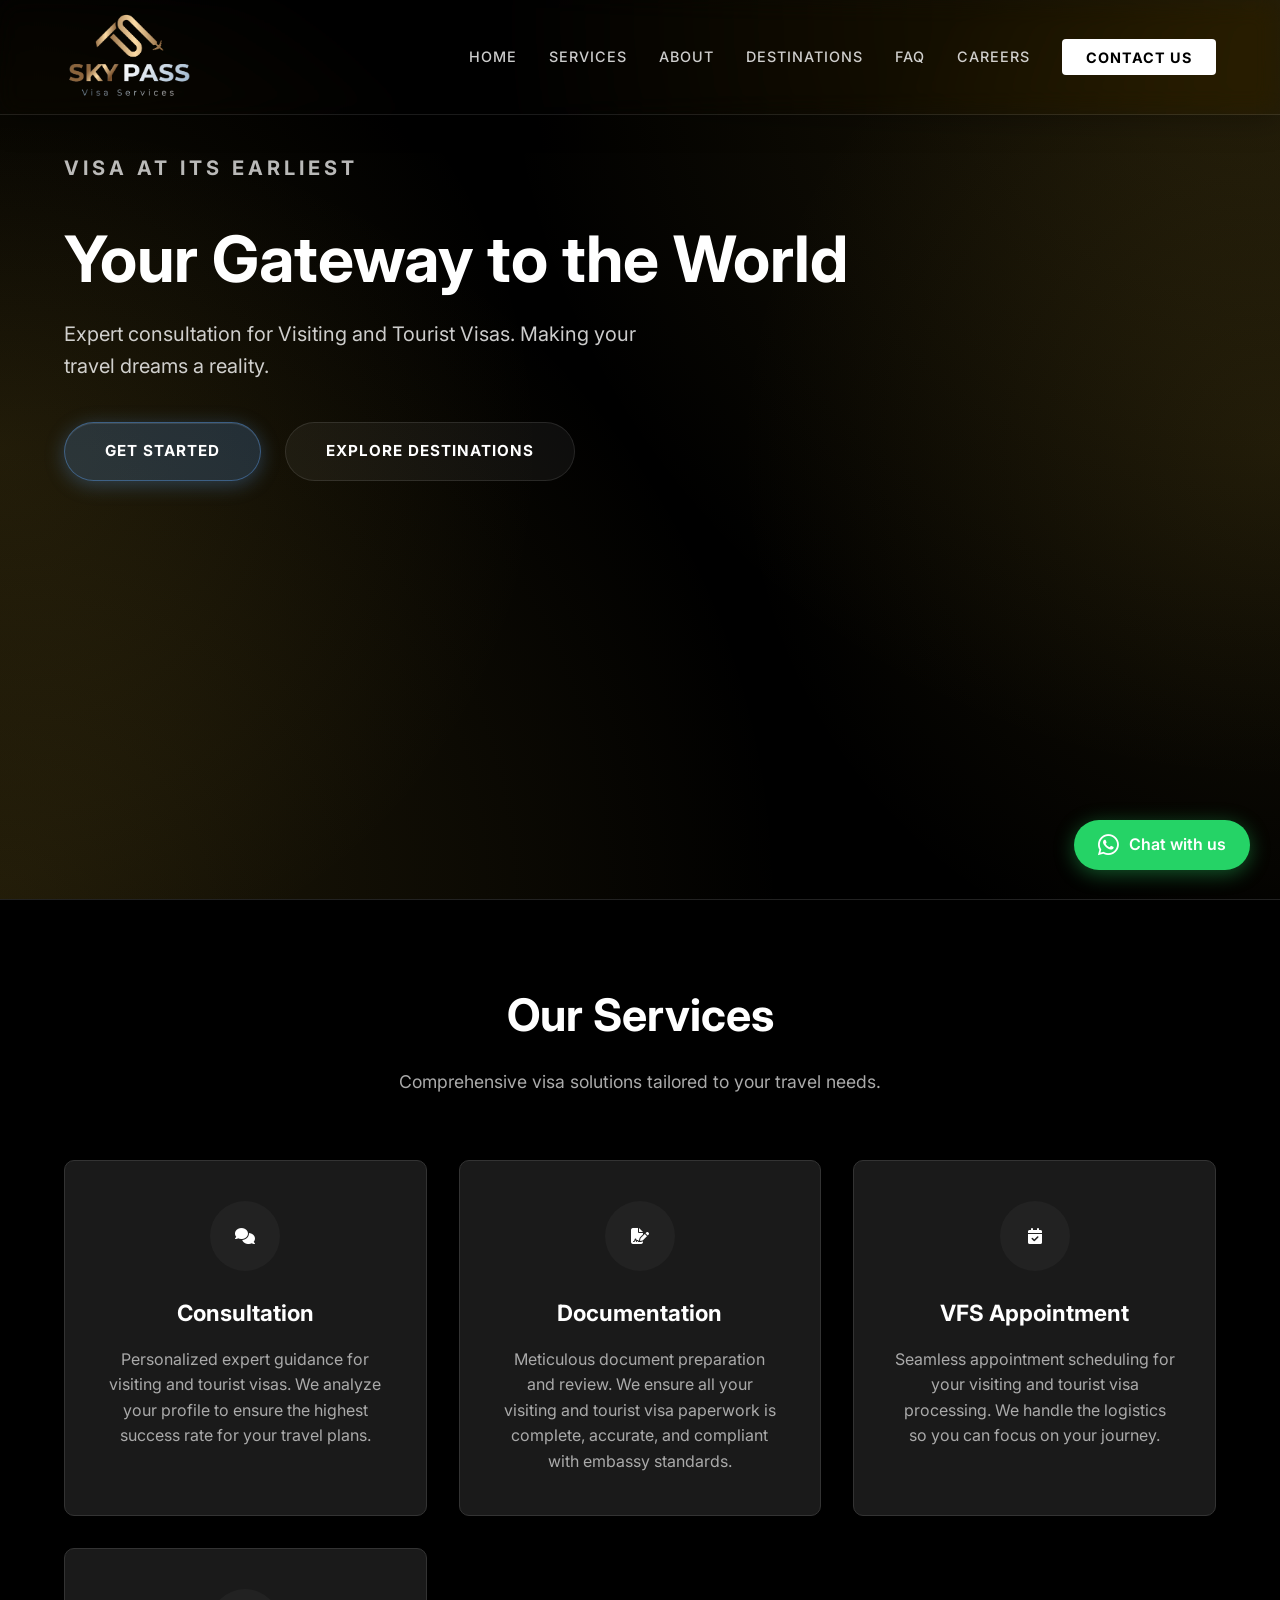
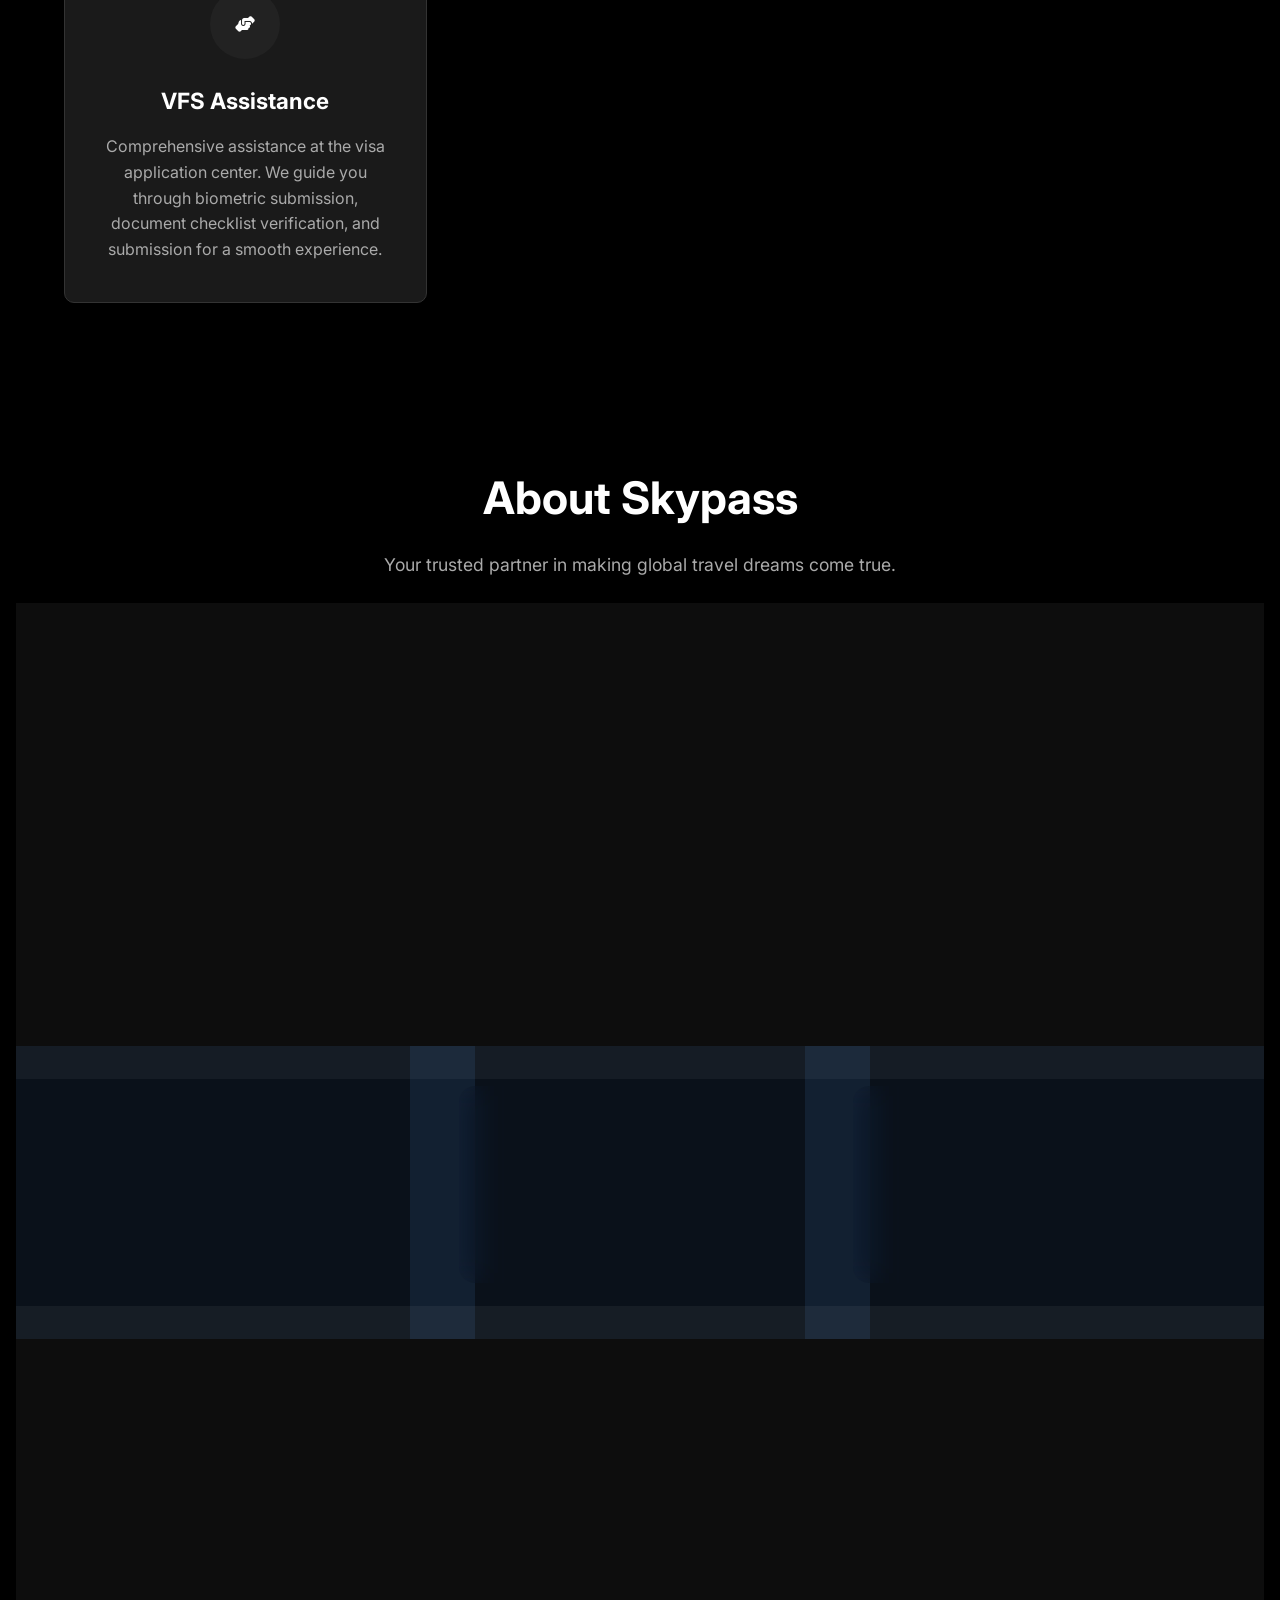
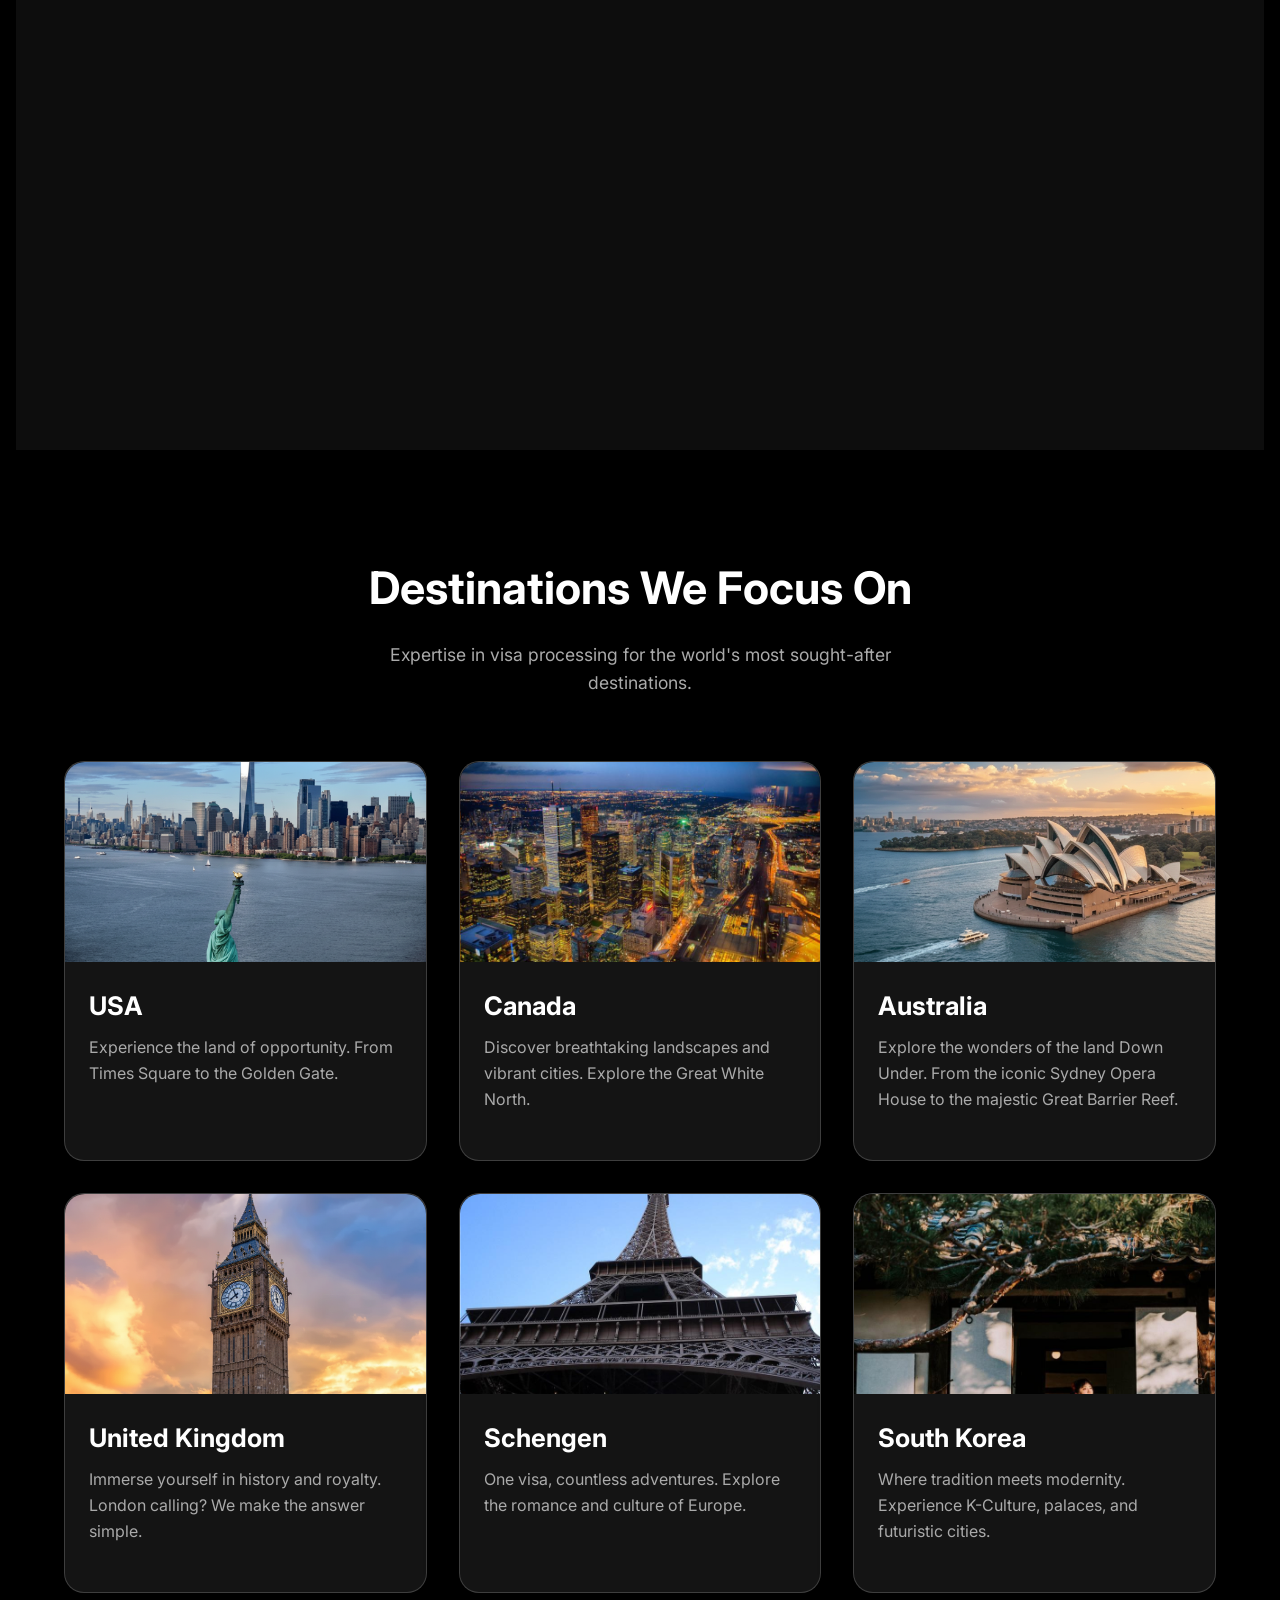
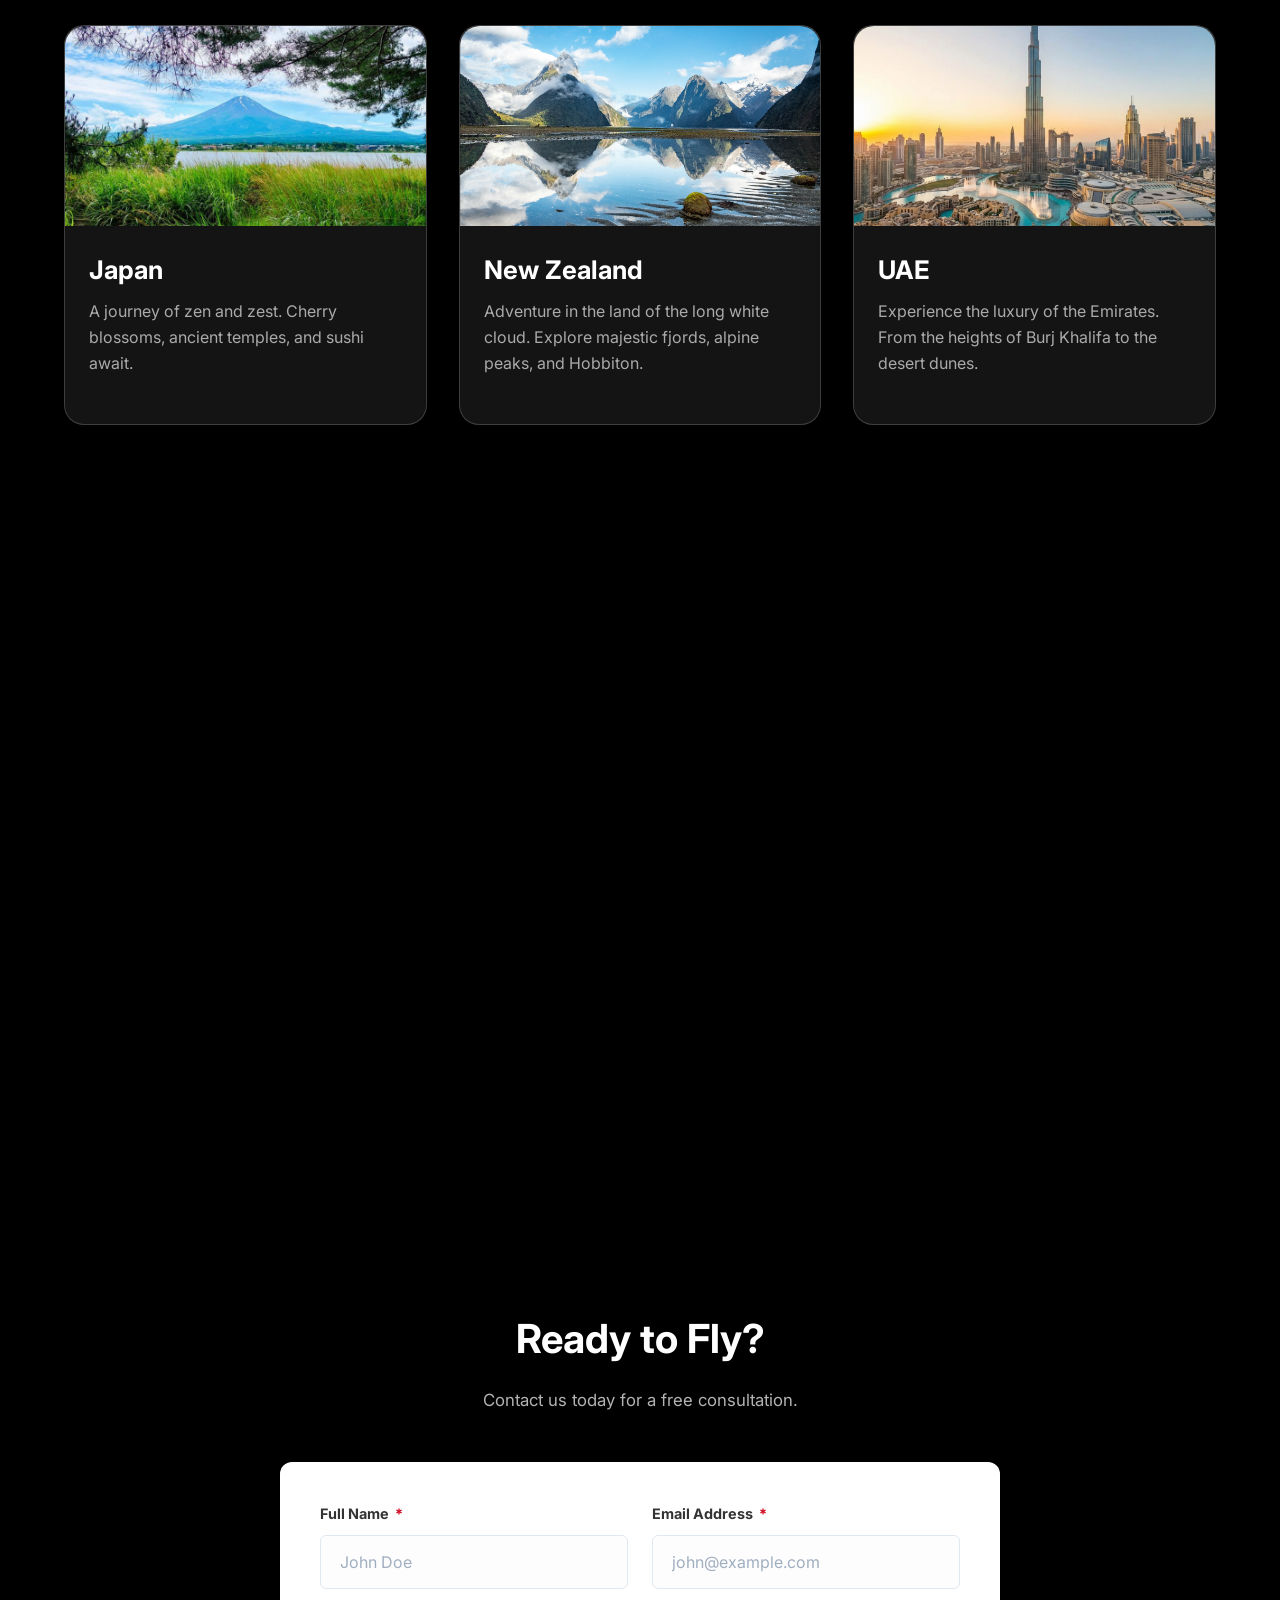
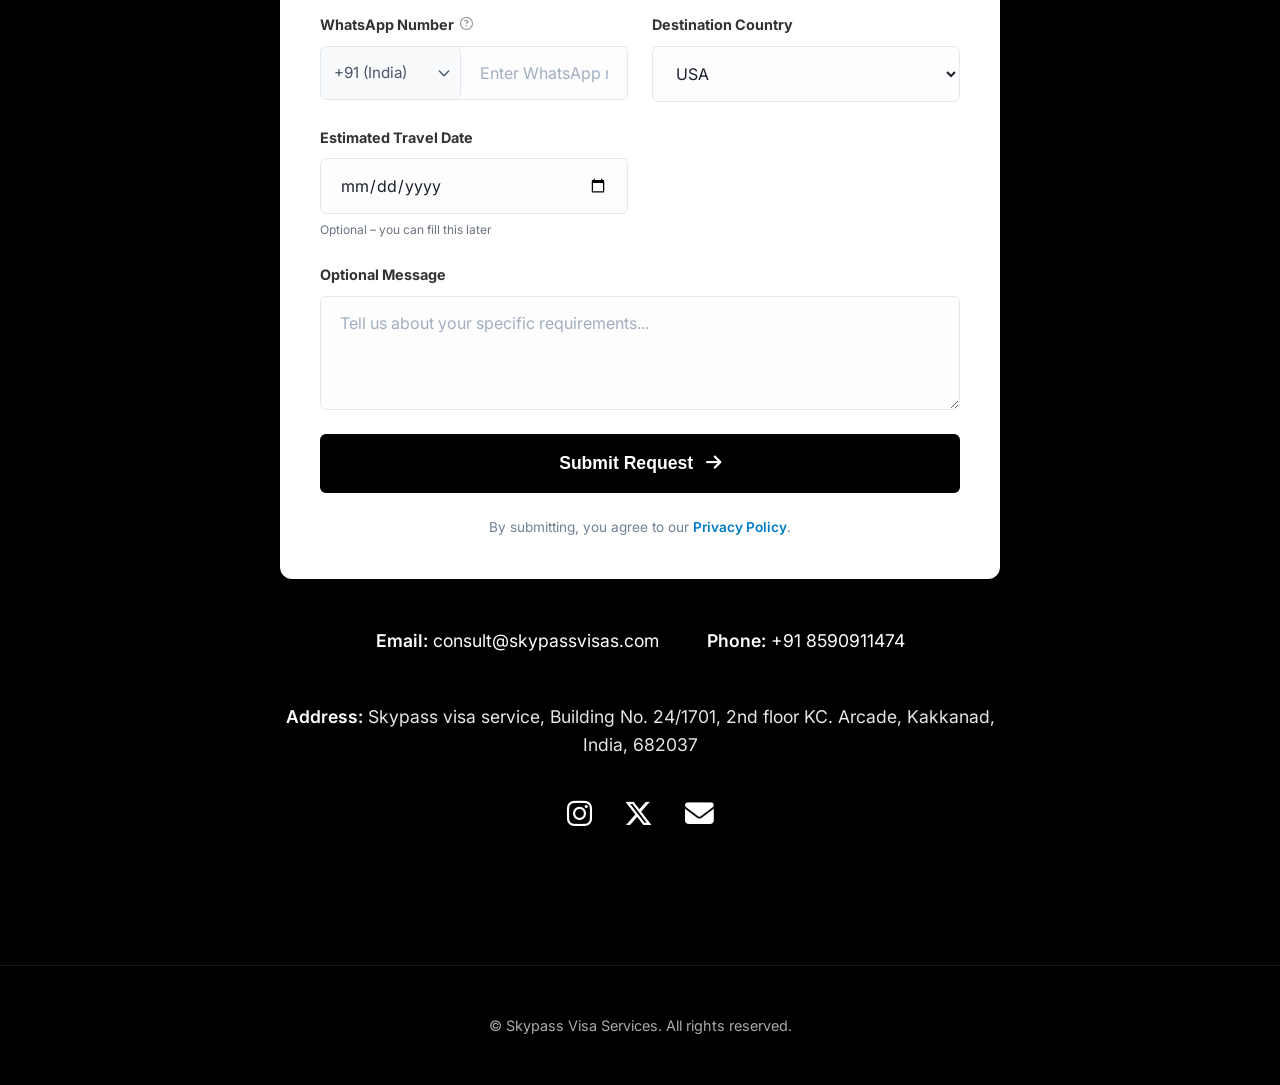
==== commit cb27ef00: "seo added" ====
--- a/index.html
+++ b/index.html
@@ -368,13 +368,17 @@
                         <div class="form-group">
                             <label for="country">Destination Country</label>
                             <select id="country" name="country" required>
-                                <option value="" disabled selected>Select destination</option>
-                                <option value="USA">USA</option>
-                                <option value="Canada">Canada</option>
-                                <option value="UK">United Kingdom</option>
-                                <option value="Australia">Australia</option>
-                                <option value="Schengen">Schengen Area</option>
-                                <option value="Other">Other</option>
+                                <option value="" disabled>Select destination</option>
+                                                                <option value="USA">USA</option>
+                                                                <option value="Canada">Canada</option>
+                                                                <option value="UK">United Kingdom</option>
+                                                                <option value="Australia">Australia</option>
+                                                                <option value="Schengen">Schengen Area</option>
+                                                                <option value="South Korea">South Korea</option>
+                                                                <option value="Japan">Japan</option>
+                                                                <option value="New Zealand">New Zealand</option>
+                                                                <option value="UAE">UAE</option>
+                                                                <option value="Other">Other</option>
                             </select>
                         </div>
                         <div class="form-group">
--- a/css/styles.css
+++ b/css/styles.css
@@ -599,6 +599,7 @@
 .country-image {
     height: 200px;
     width: 100%;
+    flex-shrink: 0;
     background-size: cover;
     background-position: center;
     transition: all 0.6s cubic-bezier(0.4, 0, 0.2, 1);
@@ -1319,10 +1320,16 @@
         display: none;
     }
 
+    .countries-grid > a {
+        flex: 0 0 82%;
+        scroll-snap-align: center;
+        display: block;
+        text-decoration: none;
+    }
+
     .country-card {
-        flex: 0 0 82%;
+        width: 100%;
         height: 420px;
-        scroll-snap-align: center;
         margin-bottom: 1rem;
         transition: transform 0.3s ease;
     }
@@ -1810,3 +1817,127 @@
     border-radius: 50px !important;
     padding: 12px 24px !important;
 }
+
+/* Mobile Responsiveness for Country Pages */
+@media (max-width: 768px) {
+    .country-hero {
+        min-height: 85vh;
+        padding-bottom: 60px;
+        -webkit-mask-image: linear-gradient(to bottom, black 0%, black calc(100% - 60px), transparent 100%);
+        mask-image: linear-gradient(to bottom, black 0%, black calc(100% - 60px), transparent 100%);
+    }
+
+    .country-hero-content h1 {
+        font-size: 2.2rem;
+        letter-spacing: -0.5px;
+        margin-bottom: 8px;
+        padding: 0 10px;
+        line-height: 1.2;
+    }
+
+    .country-hero-content .subtitle {
+        font-size: 1.1rem;
+        margin-bottom: 30px;
+    }
+
+    .country-hero-stats {
+        display: grid;
+        grid-template-columns: repeat(3, 1fr);
+        gap: 10px;
+        padding: 12px 10px;
+        border-radius: 30px;
+        margin-bottom: 35px;
+        width: 100%;
+        max-width: 450px;
+        box-sizing: border-box;
+    }
+
+    .stat-label {
+        font-size: 0.65rem;
+        letter-spacing: 0.5px;
+        margin-bottom: 4px;
+        white-space: nowrap;
+        display: flex;
+        flex-direction: column;
+        align-items: center;
+        gap: 4px;
+    }
+
+    .stat-label i {
+        font-size: 0.8rem;
+        margin-right: 0 !important;
+    }
+
+    .stat-value {
+        font-size: 0.8rem;
+        line-height: 1.2;
+        word-break: break-word;
+    }
+
+    .btn-start-app {
+        padding: 15px 35px;
+        font-size: 0.95rem;
+    }
+
+    .view-checklist {
+        font-size: 0.85rem;
+        margin-top: 20px;
+    }
+
+    .country-page .about-story {
+        padding: 2rem 1.5rem;
+        border-radius: 15px;
+    }
+
+    .country-page .about-story h3 {
+        font-size: 1.4rem;
+        margin-bottom: 1.2rem;
+    }
+
+    .country-page .about-story ul li {
+        padding: 12px 10px 12px 35px;
+        font-size: 0.95rem;
+    }
+
+    .country-page .about-story ul li::before {
+        font-size: 1rem;
+        top: 13px;
+        left: 8px;
+    }
+}
+
+@media (max-width: 480px) {
+    .country-hero {
+        min-height: 80vh;
+        padding-bottom: 40px;
+        -webkit-mask-image: linear-gradient(to bottom, black 0%, black calc(100% - 40px), transparent 100%);
+        mask-image: linear-gradient(to bottom, black 0%, black calc(100% - 40px), transparent 100%);
+    }
+
+    .country-hero-content h1 {
+        font-size: 1.8rem;
+    }
+
+    .country-hero-content .subtitle {
+        font-size: 1rem;
+    }
+
+    .country-hero-stats {
+        padding: 10px 5px;
+        gap: 5px;
+        border-radius: 20px;
+    }
+
+    .stat-label {
+        font-size: 0.6rem;
+        letter-spacing: 0.2px;
+    }
+
+    .stat-label i {
+        display: none; /* Hide icons on very small screens to make space */
+    }
+
+    .stat-value {
+        font-size: 0.72rem;
+    }
+}
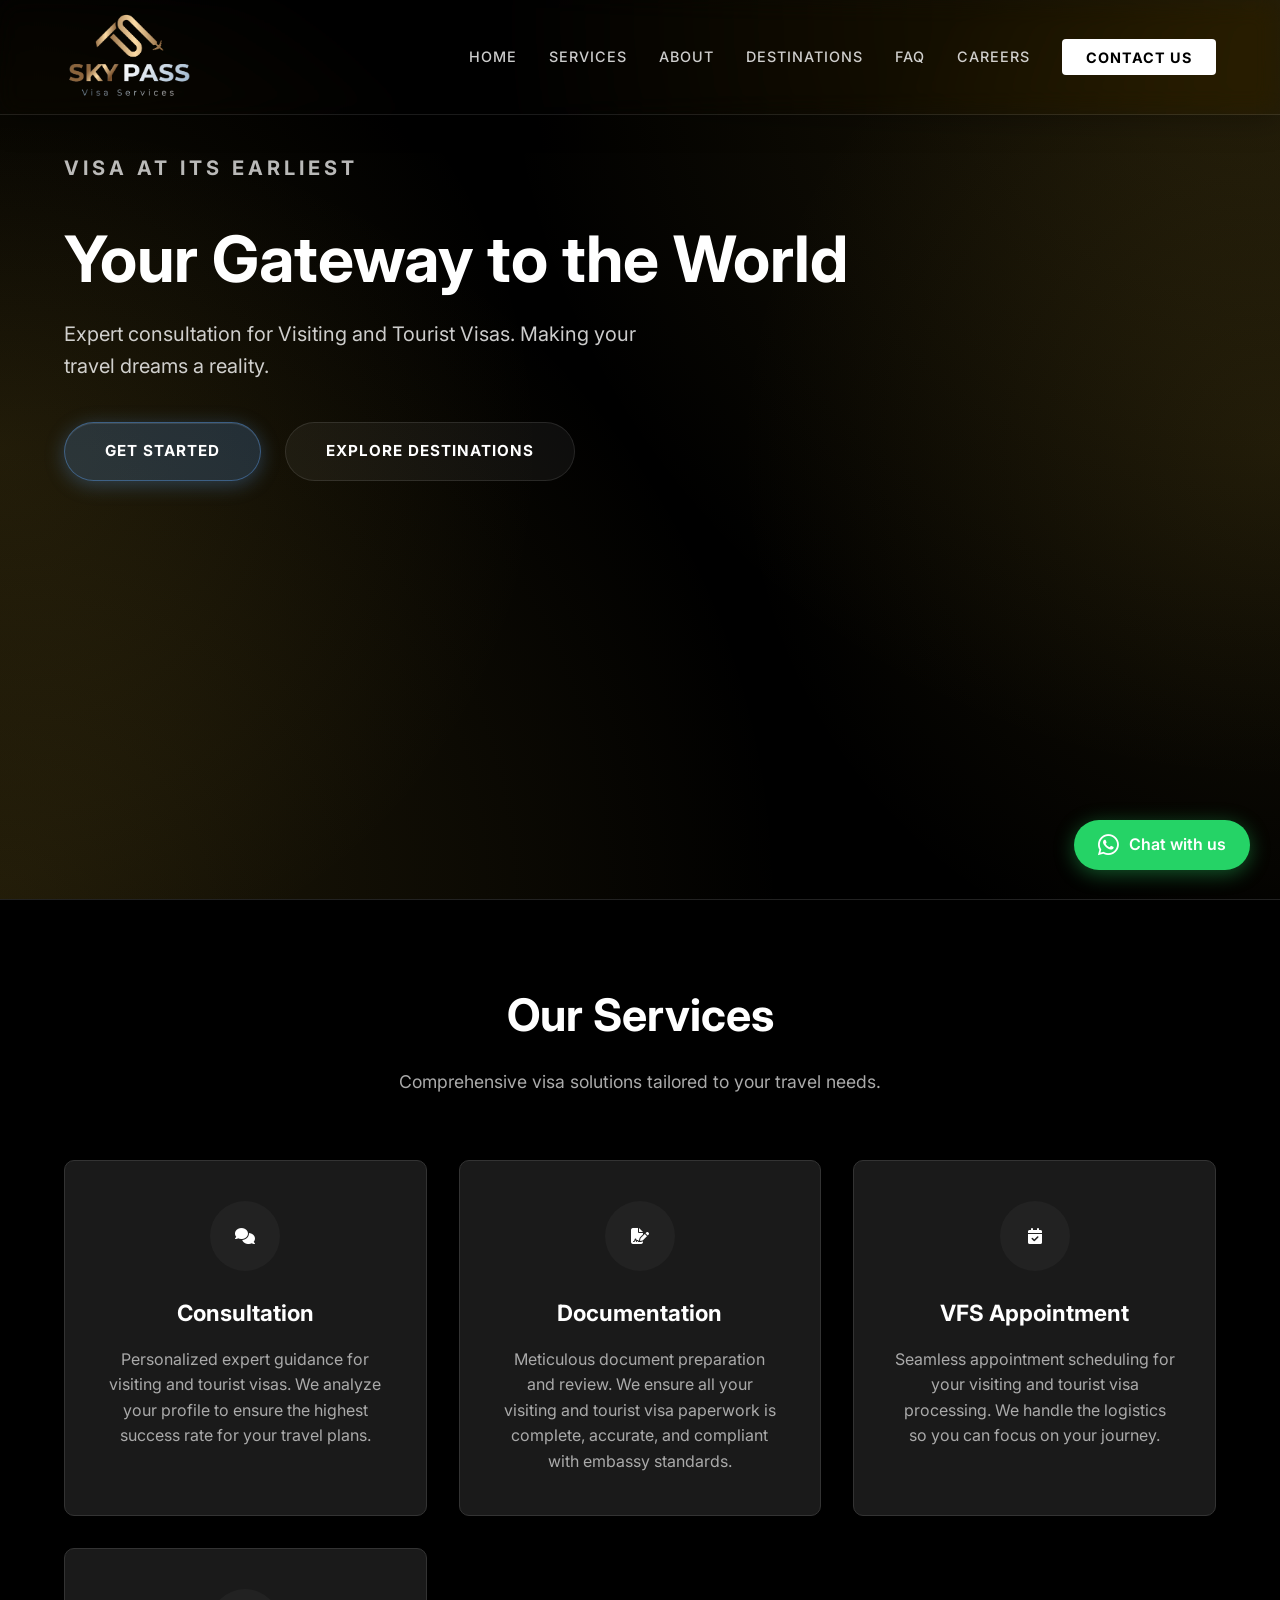
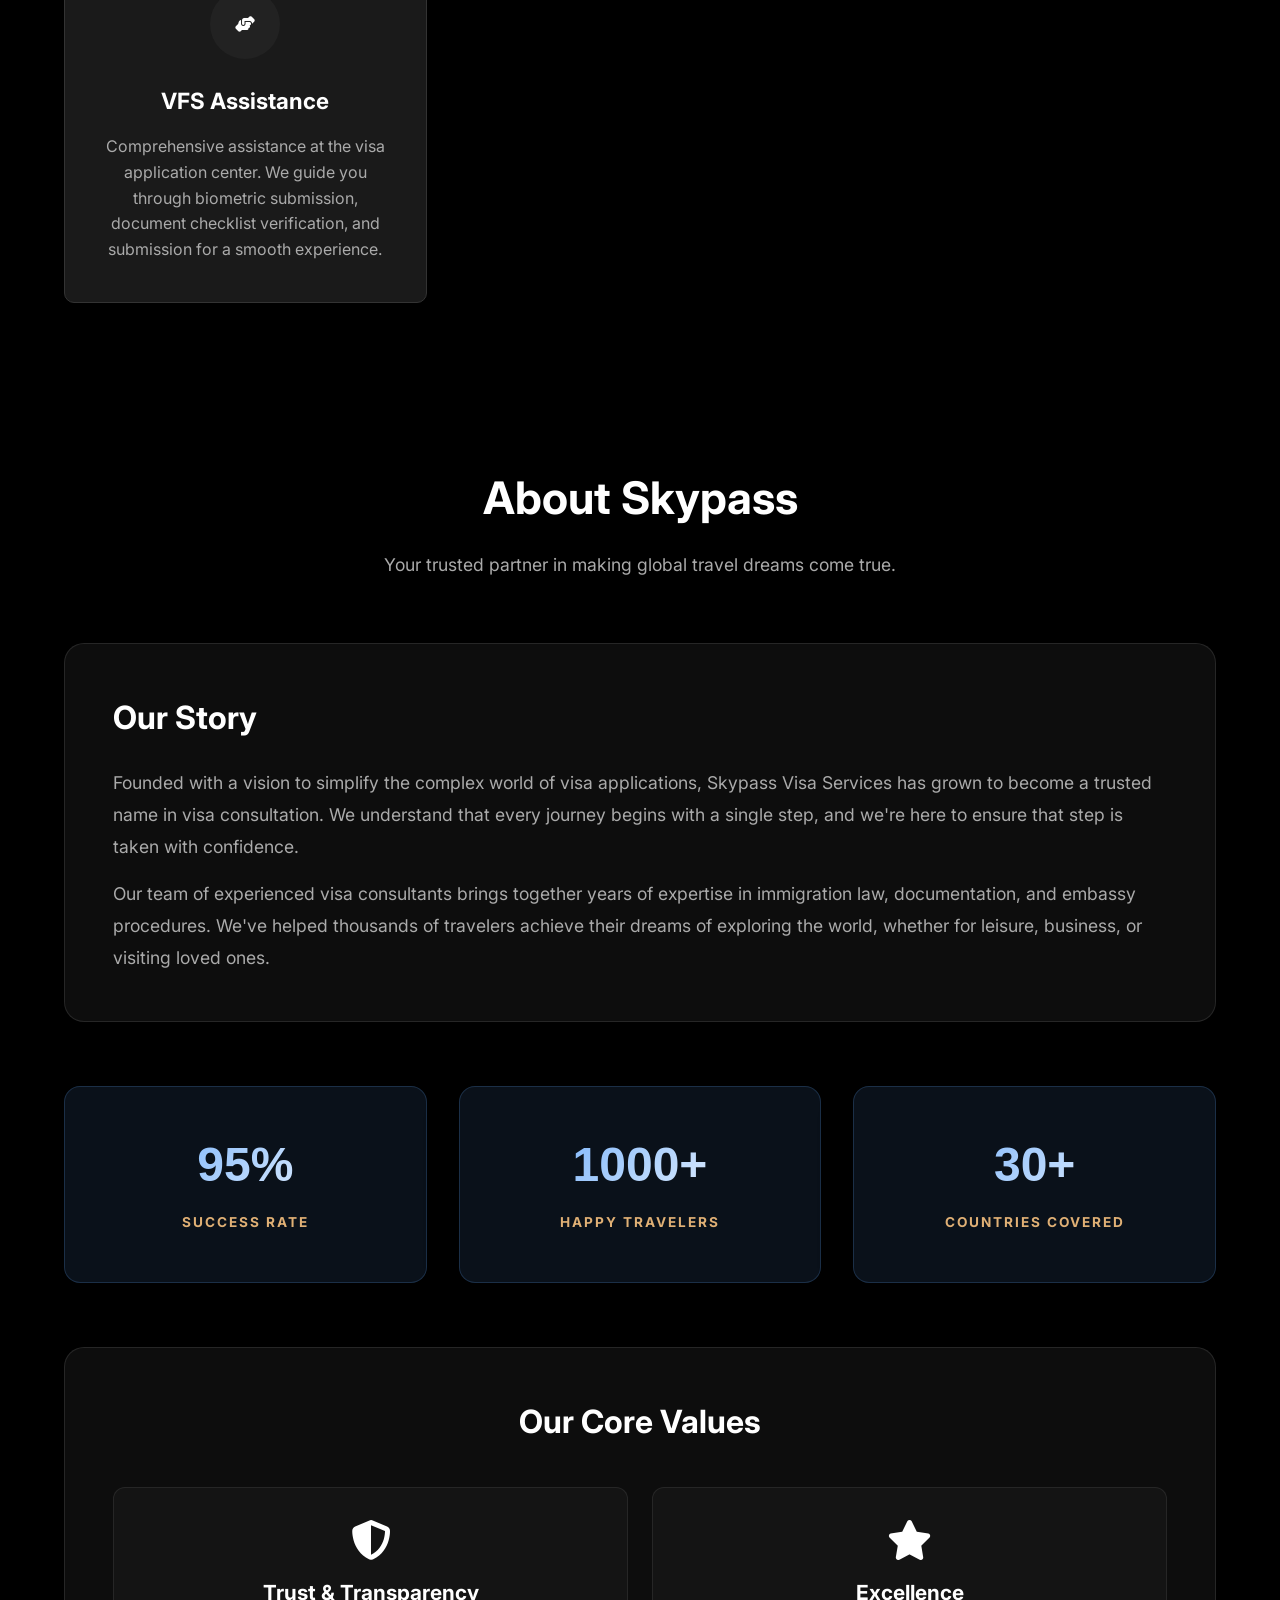
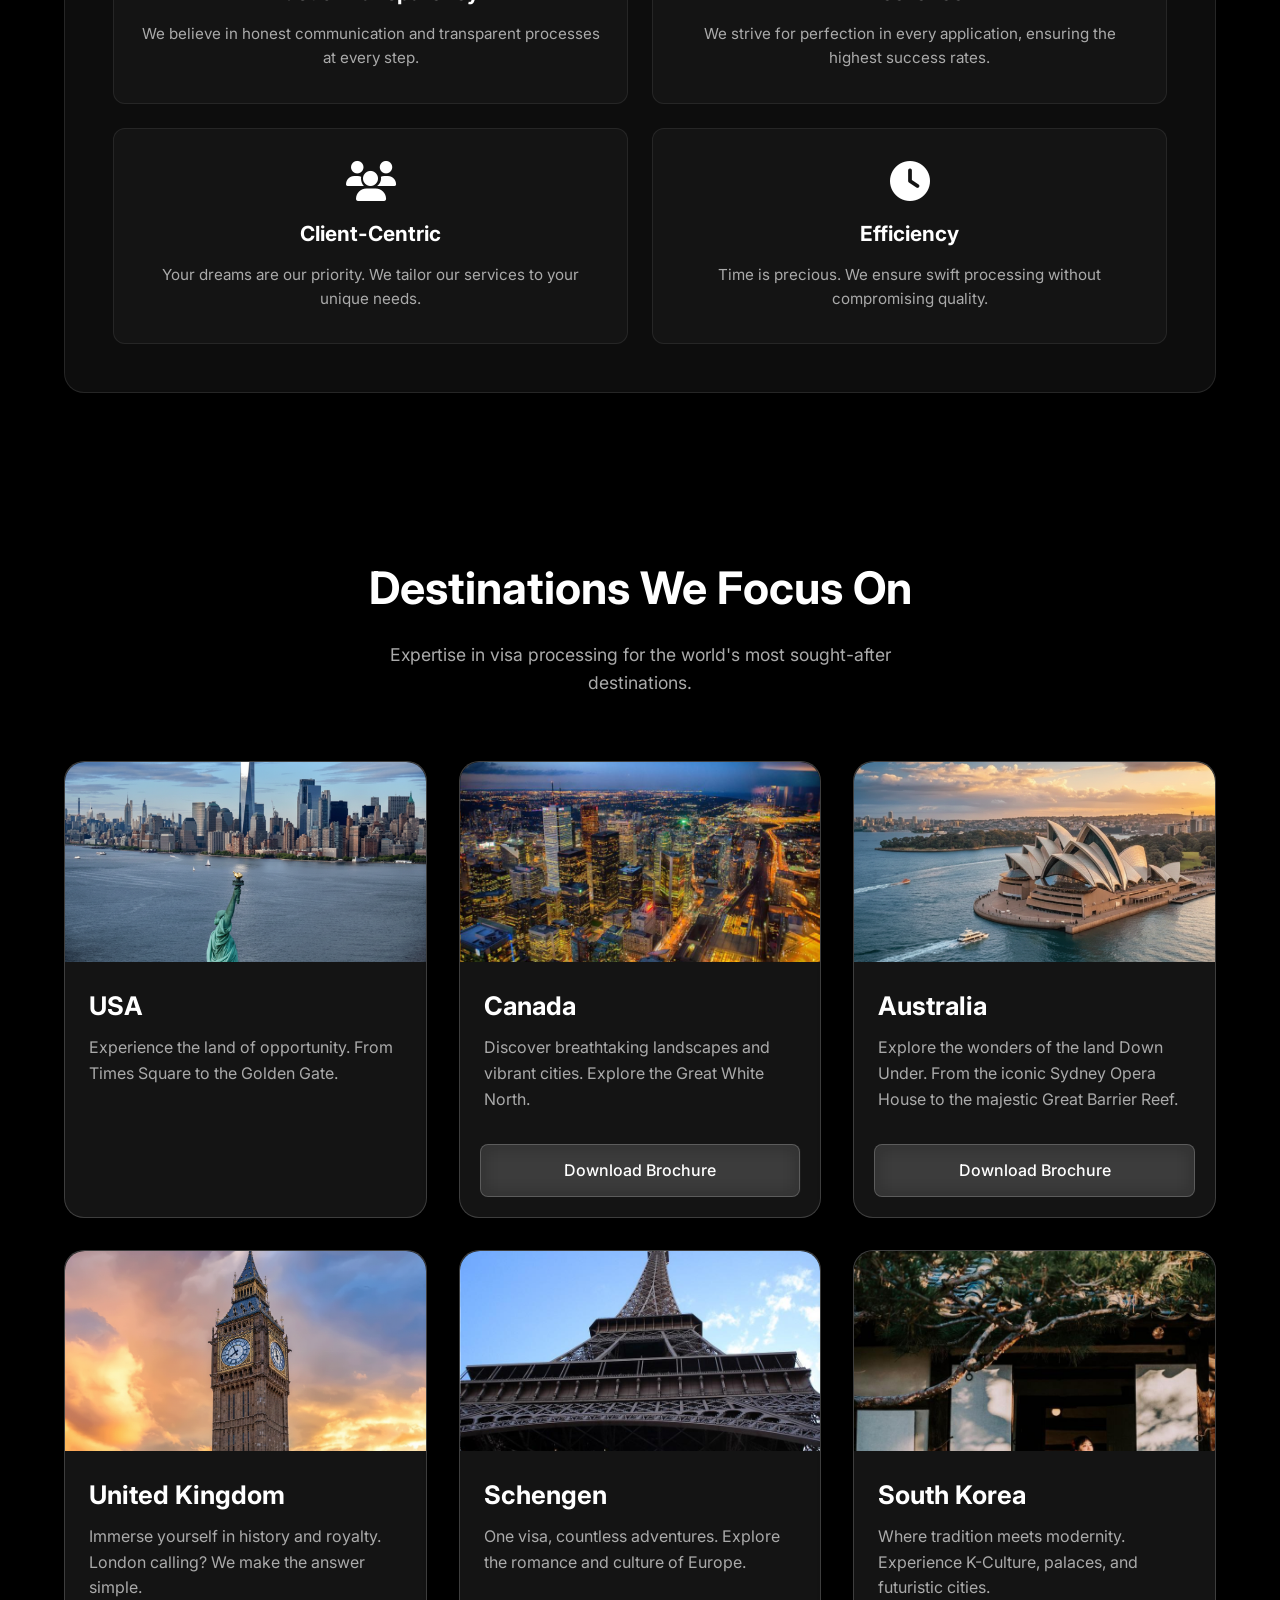
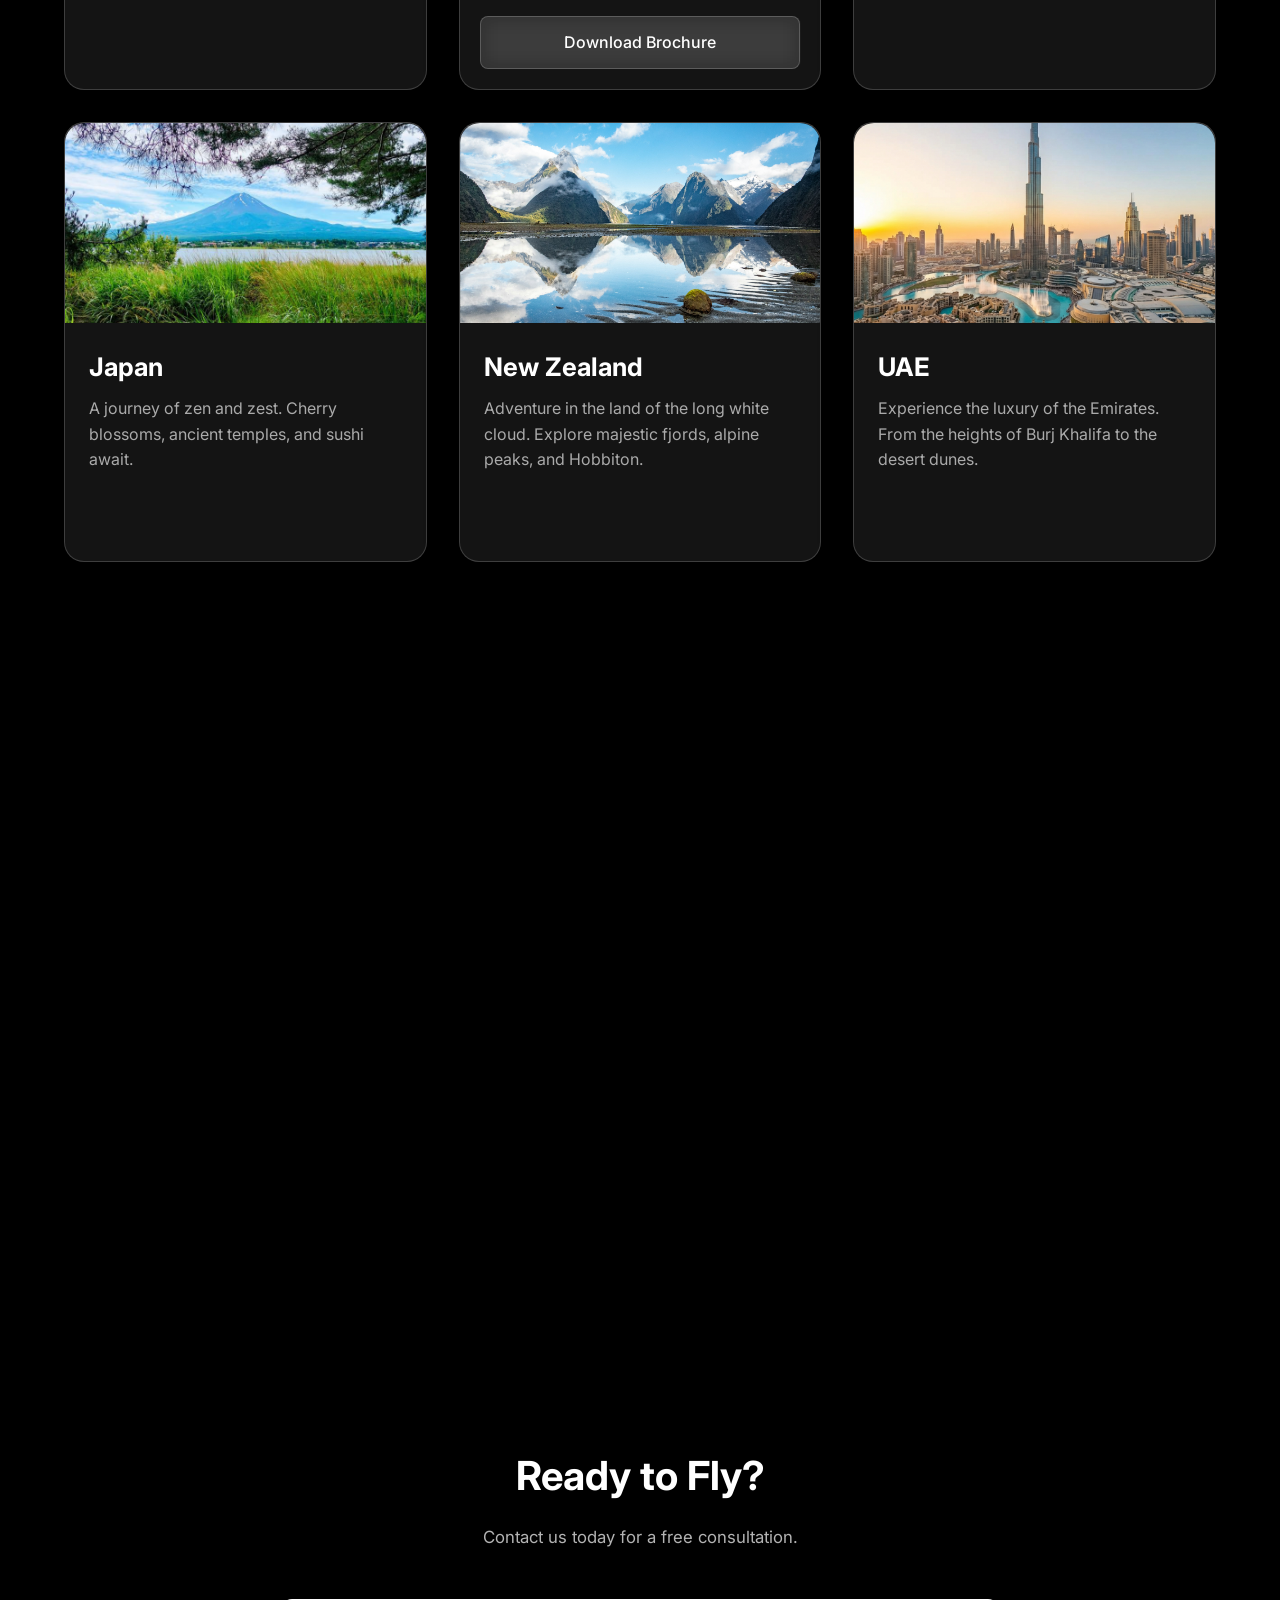
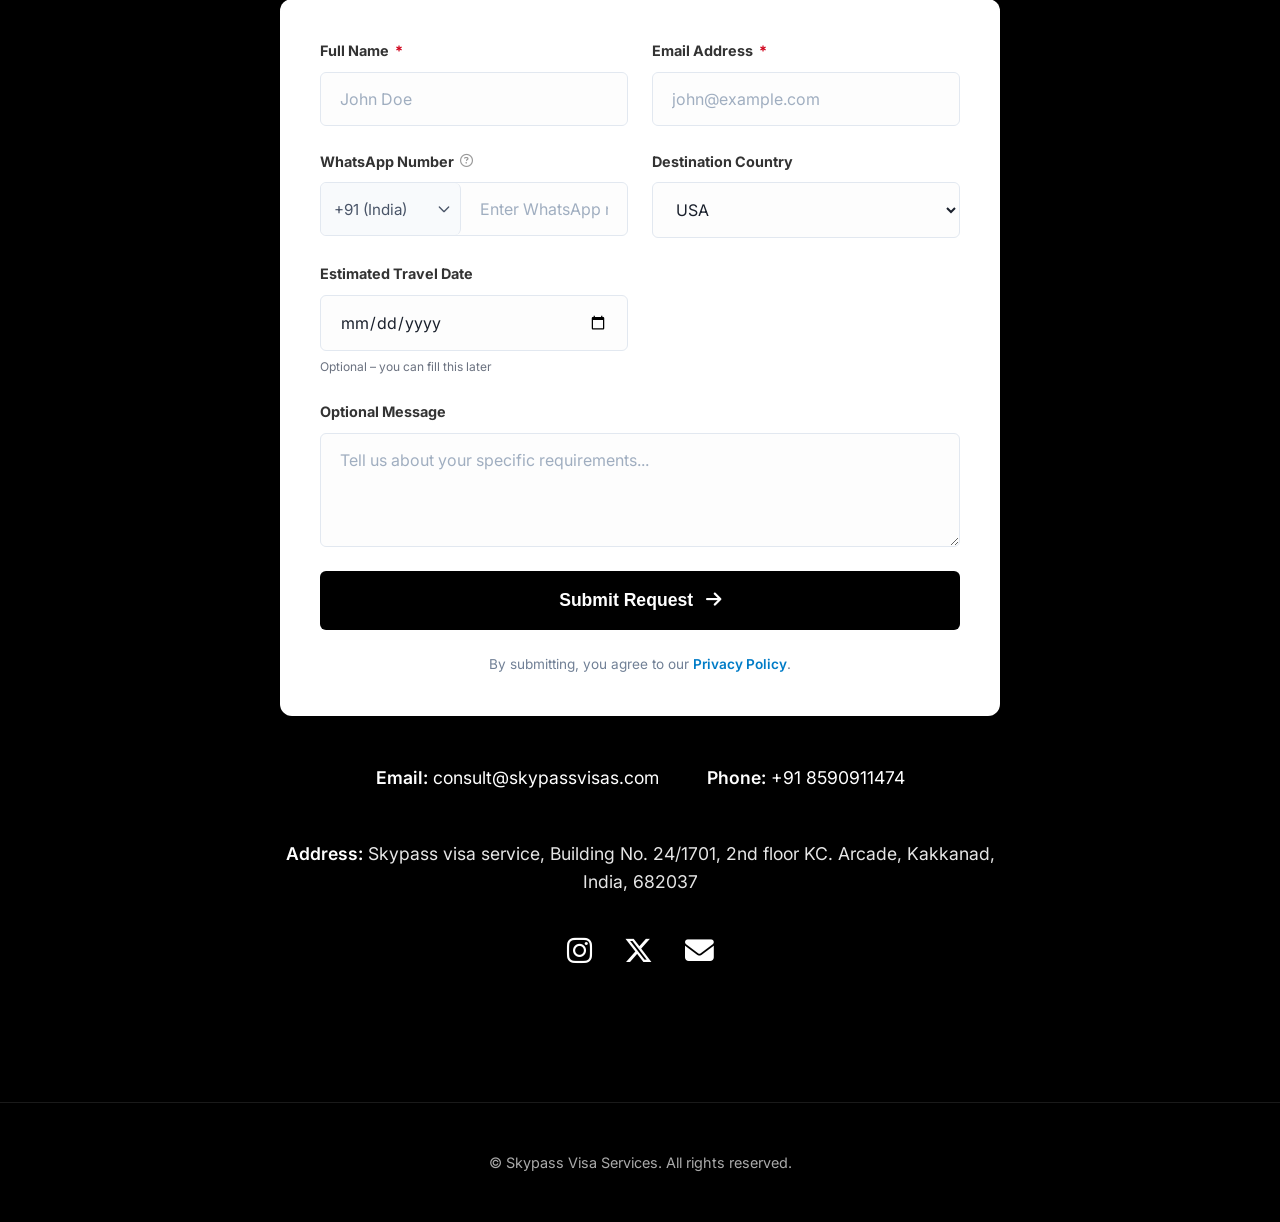
==== commit e6794419: "brochures for canada, schengen and australia added." ====
--- a/index.html
+++ b/index.html
@@ -43,7 +43,7 @@
         href="https://fonts.googleapis.com/css2?family=Montserrat:wght@400;600;700;800&family=Inter:wght@300;400;500;600&display=swap"
         rel="stylesheet">
     <link rel="stylesheet" href="https://cdnjs.cloudflare.com/ajax/libs/font-awesome/6.5.1/css/all.min.css">
-    <link rel="stylesheet" href="css/styles.css">
+    <link rel="stylesheet" href="css/styles.css?v=3">
 </head>
 
 <body>
@@ -212,19 +212,24 @@
                                         </div>
                 </a>
                 <!-- Canada -->
-                <a href="/canada-visa/" style="text-decoration: none; color: inherit; cursor: pointer; display: block;">
-                    <div class="country-card">
+                <div class="country-card" style="display: flex; flex-direction: column;">
+                    <a href="/canada-visa/" style="text-decoration: none; color: inherit; display: block; flex-grow: 1;">
                         <div class="country-image" style="background-image: url('assets/canada.png');"></div>
                         <div class="country-card-content">
                             <h3>Canada <i class="fas fa-arrow-right view-details-arrow"></i></h3>
                             <p class="ad-text">Discover breathtaking landscapes and vibrant cities. Explore the Great White
                                 North.</p>
                         </div>
-                                        </div>
-                </a>
+                    </a>
+                    <div style="padding: 0 20px 20px; margin-top: auto;">
+                        <a href="assets/brochures/canada-brochure.pdf" download class="btn-primary" style="width: 100%; box-sizing: border-box;">
+                            Download Brochure
+                        </a>
+                    </div>
+                </div>
                 <!-- Australia -->
-                <a href="/australia-visa/" style="text-decoration: none; color: inherit; cursor: pointer; display: block;">
-                    <div class="country-card">
+                <div class="country-card" style="display: flex; flex-direction: column;">
+                    <a href="/australia-visa/" style="text-decoration: none; color: inherit; display: block; flex-grow: 1;">
                         <div class="country-image" style="background-image: url('assets/sydney.png');"></div>
                         <div class="country-card-content">
                             <h3>Australia <i class="fas fa-arrow-right view-details-arrow"></i></h3>
@@ -232,8 +237,13 @@
                                 House to
                                 the majestic Great Barrier Reef.</p>
                         </div>
-                                        </div>
-                </a>
+                    </a>
+                    <div style="padding: 0 20px 20px; margin-top: auto;">
+                        <a href="assets/brochures/australia-brochure.pdf" download class="btn-primary" style="width: 100%; box-sizing: border-box;">
+                            Download Brochure
+                        </a>
+                    </div>
+                </div>
                 <!-- UK -->
                 <a href="/uk-visa/" style="text-decoration: none; color: inherit; cursor: pointer; display: block;">
                     <div class="country-card">
@@ -246,16 +256,21 @@
                                         </div>
                 </a>
                 <!-- Schengen -->
-                <a href="/schengen-visa/" style="text-decoration: none; color: inherit; cursor: pointer; display: block;">
-                    <div class="country-card">
+                <div class="country-card" style="display: flex; flex-direction: column;">
+                    <a href="/schengen-visa/" style="text-decoration: none; color: inherit; display: block; flex-grow: 1;">
                         <div class="country-image" style="background-image: url('assets/schengen.png');"></div>
                         <div class="country-card-content">
                             <h3>Schengen <i class="fas fa-arrow-right view-details-arrow"></i></h3>
                             <p class="ad-text">One visa, countless adventures. Explore the romance and culture of Europe.
                             </p>
                         </div>
-                                        </div>
-                </a>
+                    </a>
+                    <div style="padding: 0 20px 20px; margin-top: auto;">
+                        <a href="assets/brochures/schengen-brochure.pdf" download class="btn-primary" style="width: 100%; box-sizing: border-box;">
+                            Download Brochure
+                        </a>
+                    </div>
+                </div>
                 <!-- South Korea -->
                 <a href="/south-korea-visa/" style="text-decoration: none; color: inherit; cursor: pointer; display: block;">
                     <div class="country-card">
--- a/css/styles.css
+++ b/css/styles.css
@@ -150,6 +150,27 @@
     background-color: white;
 }
 
+.btn-primary {
+    background-color: rgba(255, 255, 255, 0.1);
+    backdrop-filter: blur(10px);
+    -webkit-backdrop-filter: blur(10px);
+    color: #ffffff !important;
+    padding: 0.8rem 1.5rem;
+    border-radius: 8px;
+    transition: all 0.3s ease;
+    font-weight: 500;
+    text-decoration: none;
+    display: inline-block;
+    text-align: center;
+    border: 1px solid rgba(255, 255, 255, 0.2);
+}
+
+.btn-primary:hover {
+    background-color: rgba(255, 255, 255, 0.2);
+    transform: translateY(-2px);
+    box-shadow: 0 4px 12px rgba(0,0,0,0.1);
+}
+
 /* Mobile Menu Toggle Button */
 .mobile-menu-toggle {
     display: none;
@@ -585,7 +606,8 @@
     border: 1px solid rgba(255, 255, 255, 0.18);
     box-shadow: 0 8px 32px 0 rgba(0, 0, 0, 0.37);
     transition: var(--transition-smooth);
-    height: 400px;
+    min-height: 440px;
+    height: 100%;
     display: flex;
     flex-direction: column;
 }
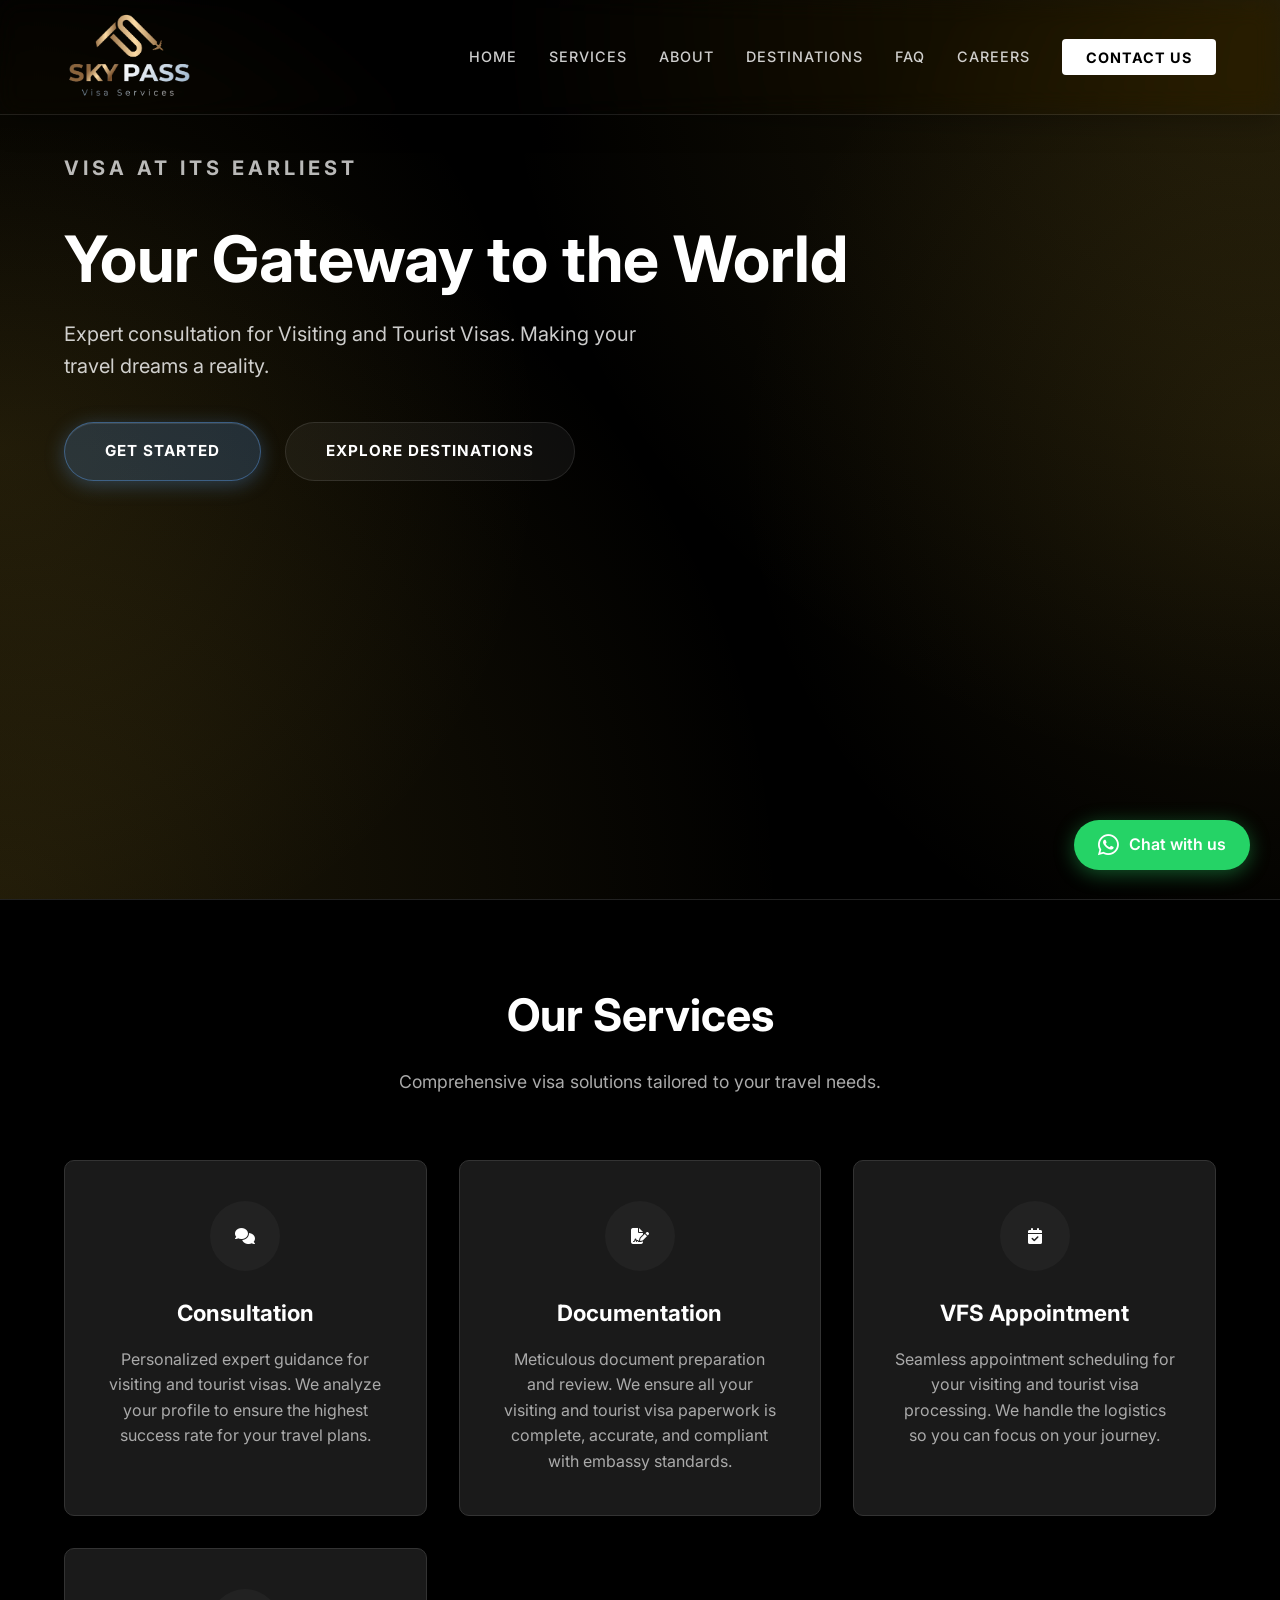
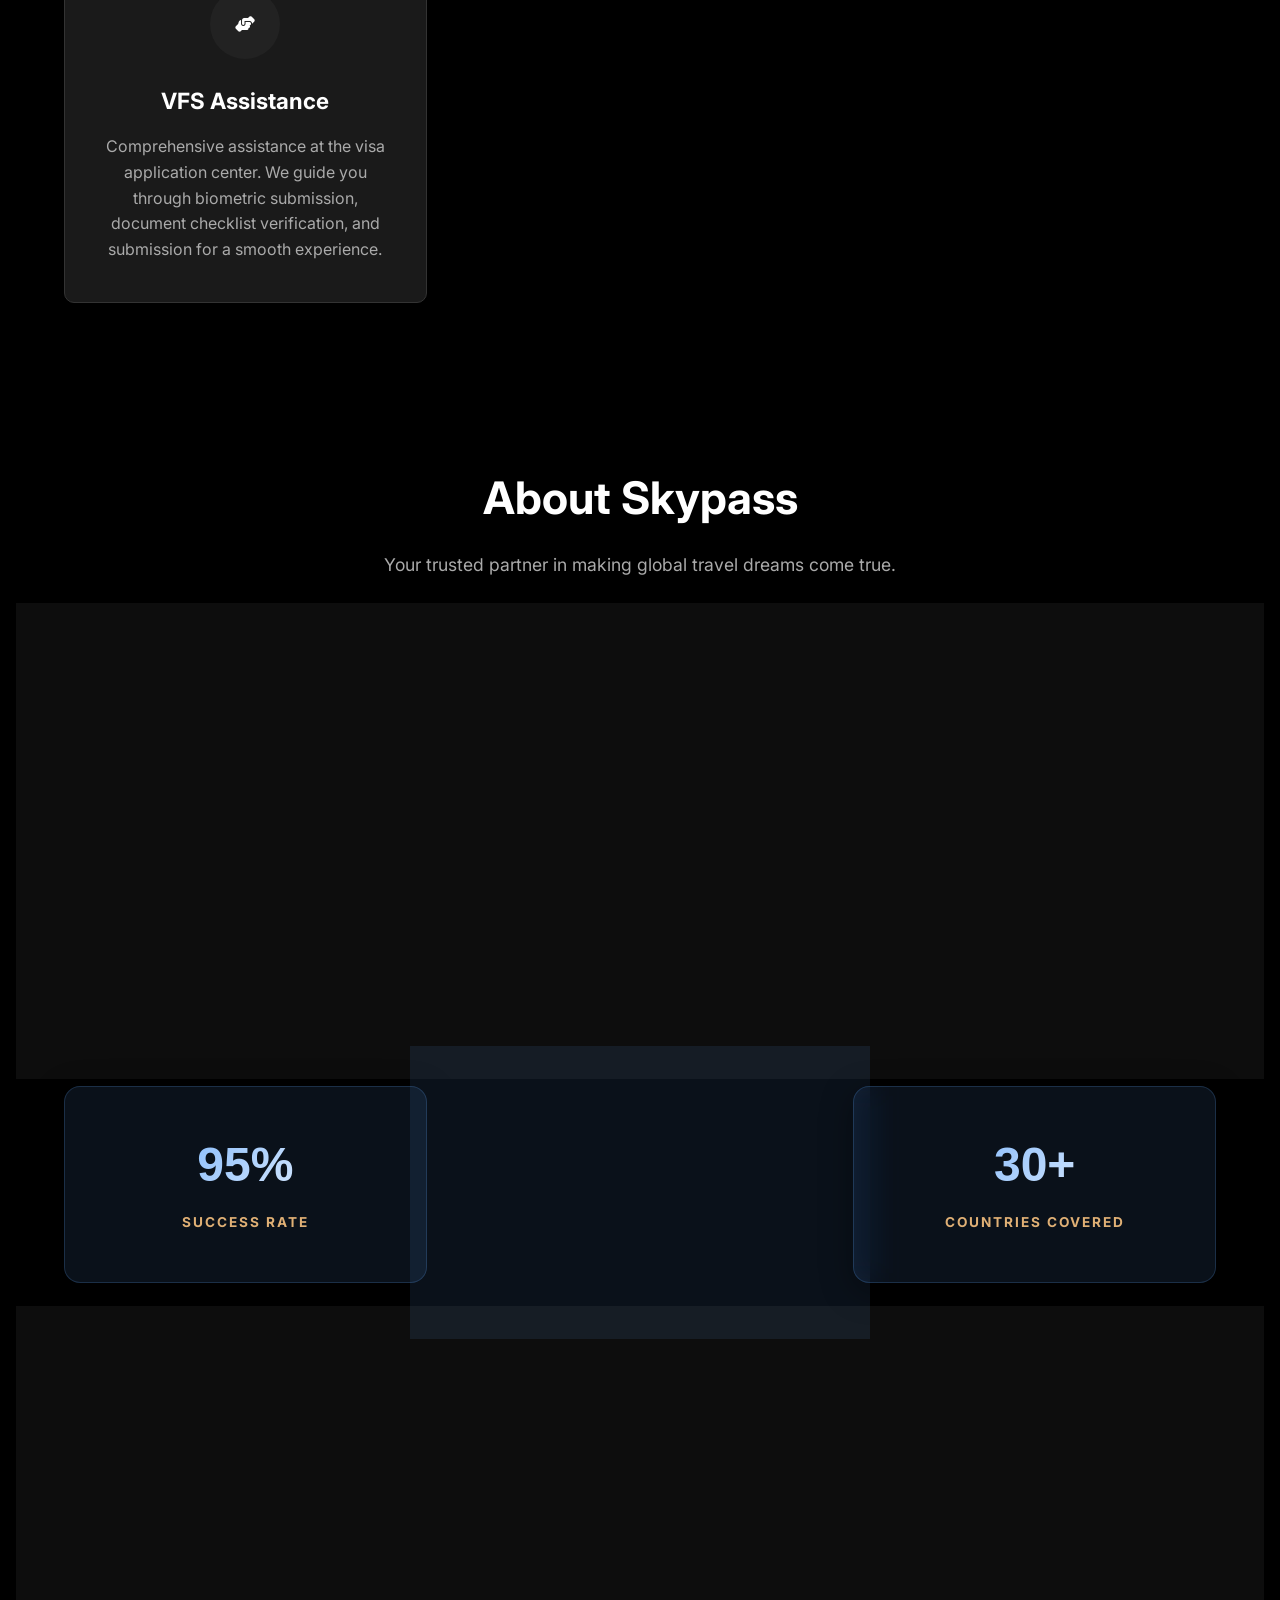
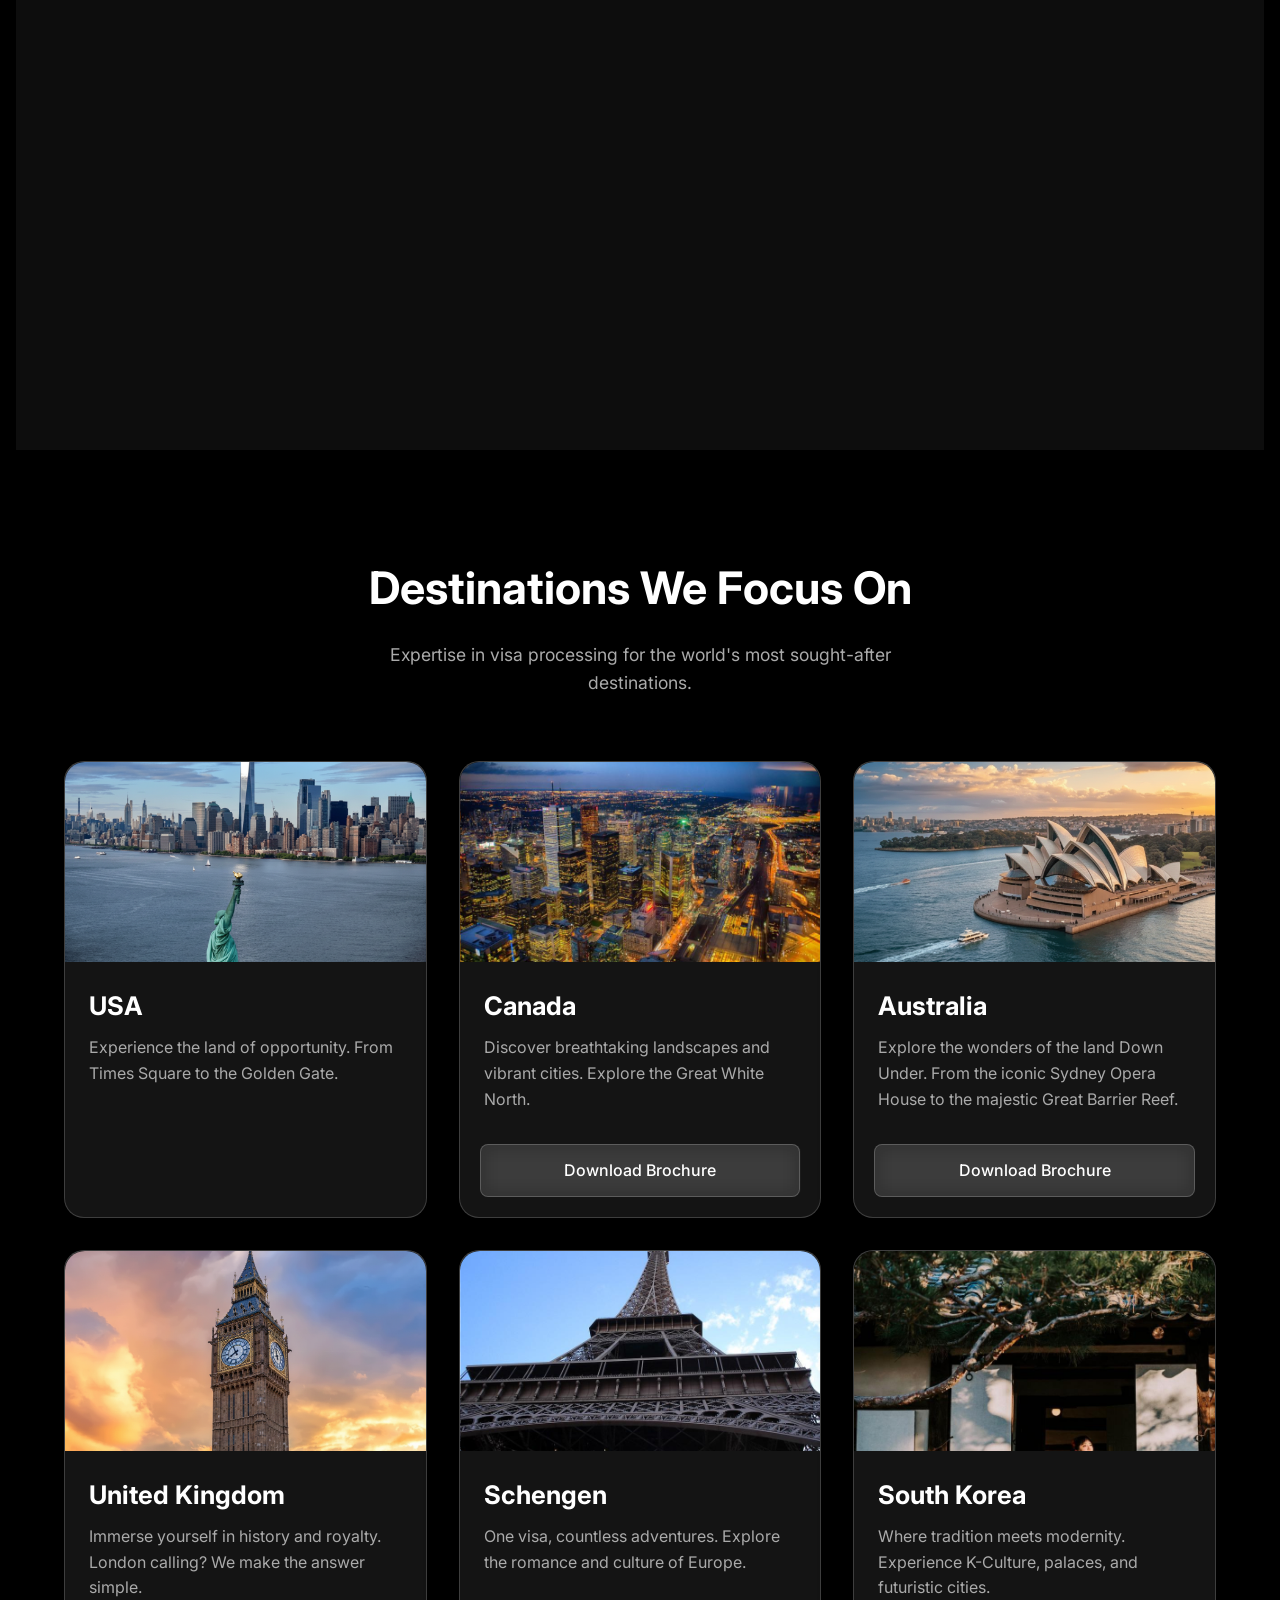
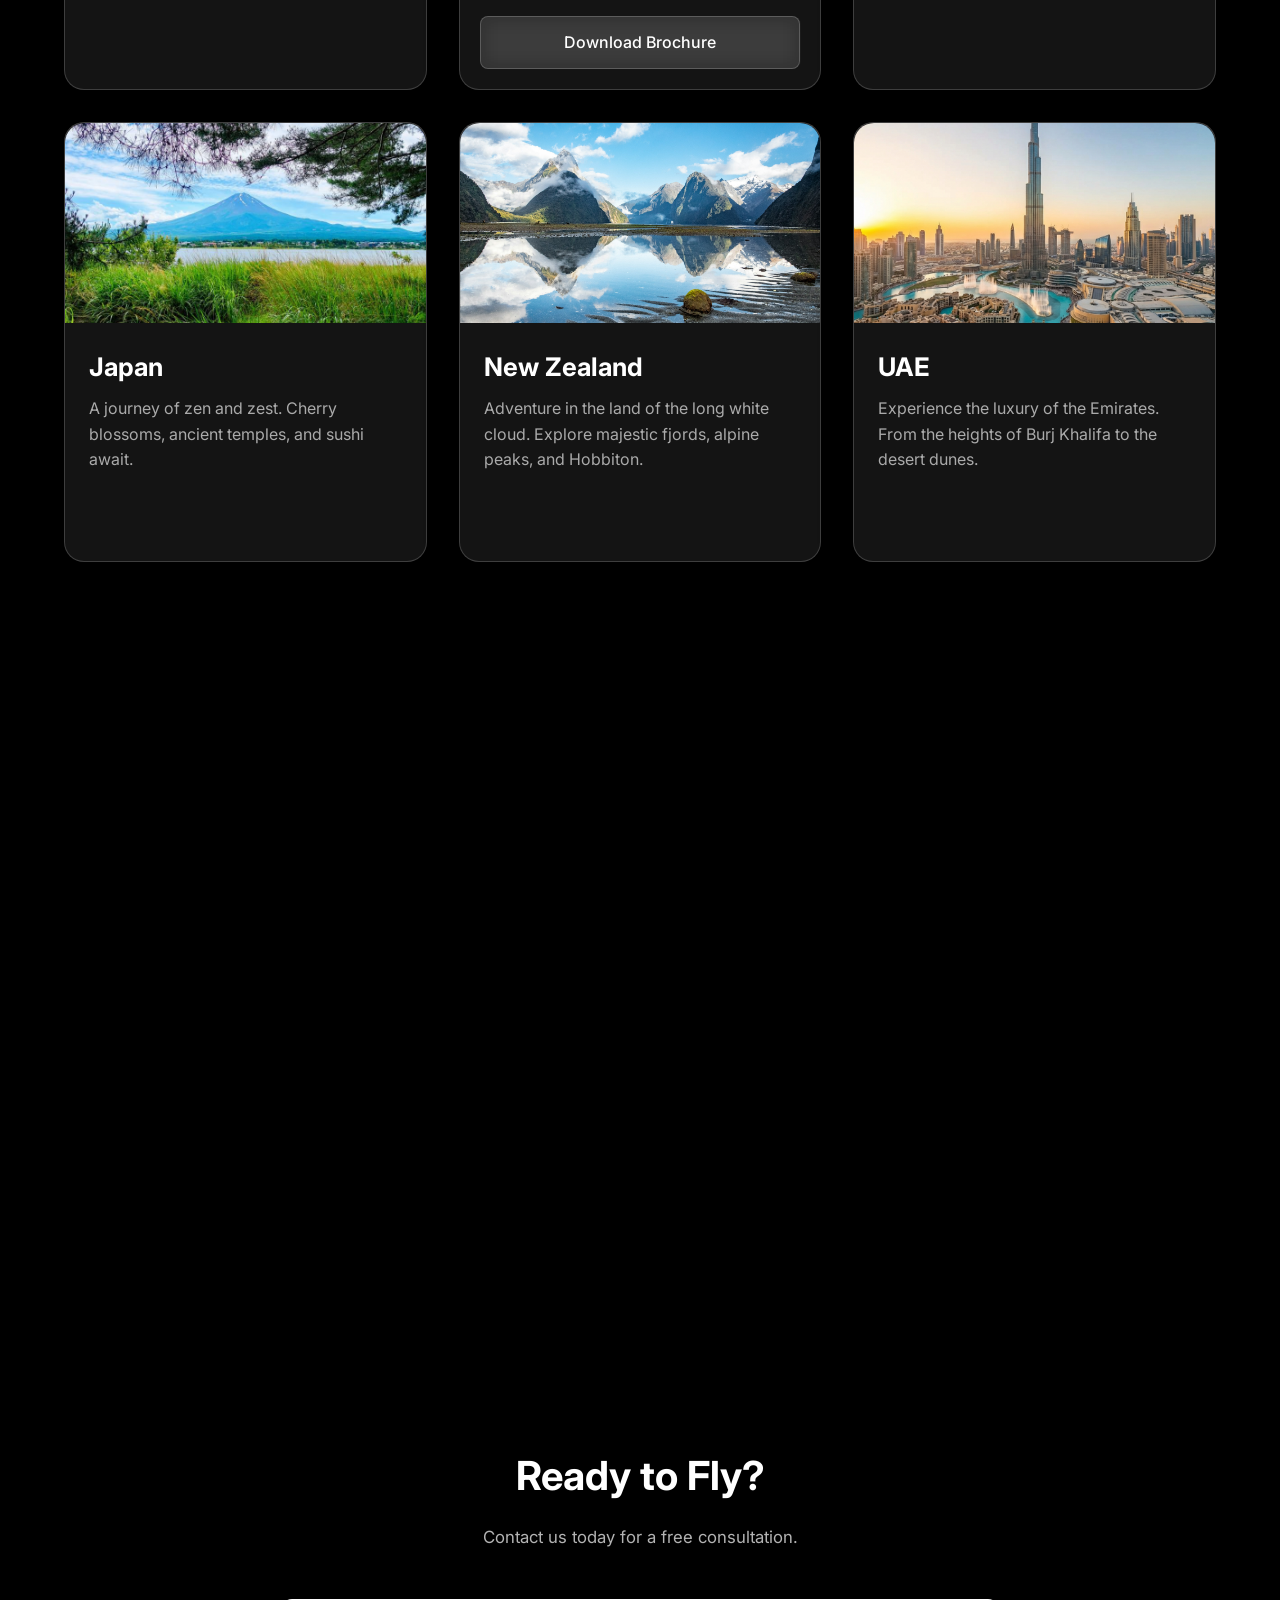
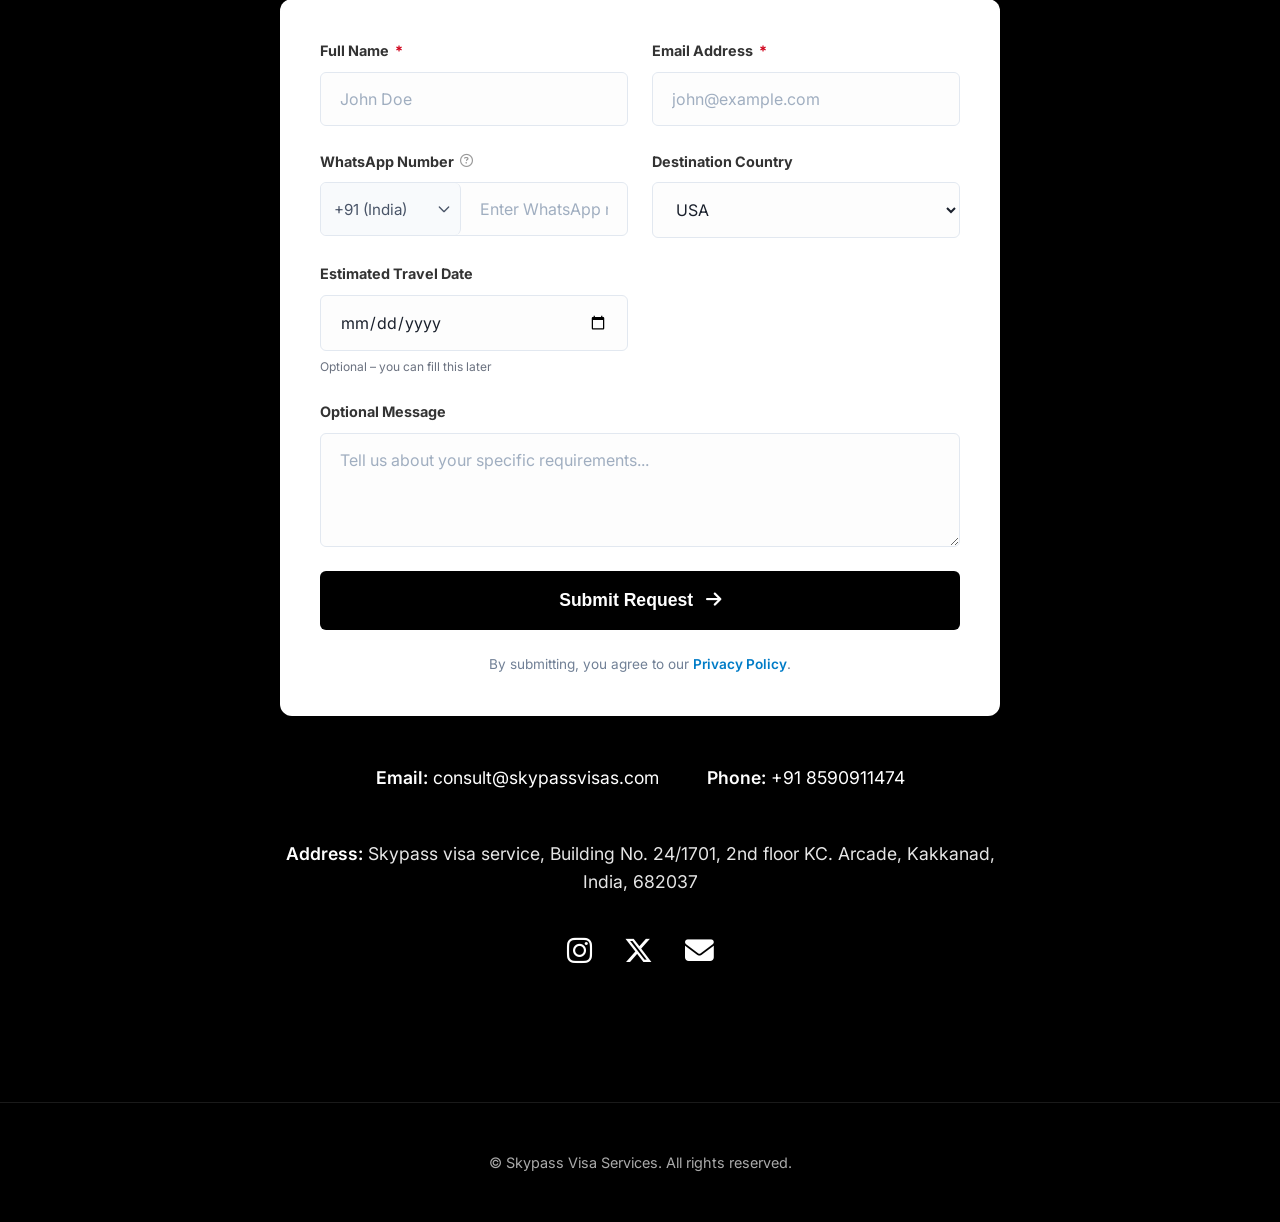
==== commit 6a52e389: "fix -> country cards responsiveness issue." ====
--- a/index.html
+++ b/index.html
@@ -43,7 +43,7 @@
         href="https://fonts.googleapis.com/css2?family=Montserrat:wght@400;600;700;800&family=Inter:wght@300;400;500;600&display=swap"
         rel="stylesheet">
     <link rel="stylesheet" href="https://cdnjs.cloudflare.com/ajax/libs/font-awesome/6.5.1/css/all.min.css">
-    <link rel="stylesheet" href="css/styles.css?v=3">
+    <link rel="stylesheet" href="css/styles.css?v=4">
 </head>
 
 <body>
@@ -202,15 +202,15 @@
             </div>
             <div class="countries-grid">
                 <!-- USA -->
-                <a href="/usa-visa/" style="text-decoration: none; color: inherit; cursor: pointer; display: block;">
-                    <div class="country-card">
+                <div class="country-card" style="display: flex; flex-direction: column;">
+                    <a href="/usa-visa/" style="text-decoration: none; color: inherit; display: block; flex-grow: 1;">
                         <div class="country-image" style="background-image: url('assets/liberty.png');"></div>
                         <div class="country-card-content">
                             <h3>USA <i class="fas fa-arrow-right view-details-arrow"></i></h3>
                             <p class="ad-text">Experience the land of opportunity. From Times Square to the Golden Gate.</p>
                         </div>
-                                        </div>
-                </a>
+                    </a>
+                </div>
                 <!-- Canada -->
                 <div class="country-card" style="display: flex; flex-direction: column;">
                     <a href="/canada-visa/" style="text-decoration: none; color: inherit; display: block; flex-grow: 1;">
@@ -245,16 +245,16 @@
                     </div>
                 </div>
                 <!-- UK -->
-                <a href="/uk-visa/" style="text-decoration: none; color: inherit; cursor: pointer; display: block;">
-                    <div class="country-card">
+                <div class="country-card" style="display: flex; flex-direction: column;">
+                    <a href="/uk-visa/" style="text-decoration: none; color: inherit; display: block; flex-grow: 1;">
                         <div class="country-image" style="background-image: url('assets/clock_tower.png');"></div>
                         <div class="country-card-content">
                             <h3>United Kingdom <i class="fas fa-arrow-right view-details-arrow"></i></h3>
                             <p class="ad-text">Immerse yourself in history and royalty. London calling? We make the answer
                                 simple.</p>
                         </div>
-                                        </div>
-                </a>
+                    </a>
+                </div>
                 <!-- Schengen -->
                 <div class="country-card" style="display: flex; flex-direction: column;">
                     <a href="/schengen-visa/" style="text-decoration: none; color: inherit; display: block; flex-grow: 1;">
@@ -272,30 +272,30 @@
                     </div>
                 </div>
                 <!-- South Korea -->
-                <a href="/south-korea-visa/" style="text-decoration: none; color: inherit; cursor: pointer; display: block;">
-                    <div class="country-card">
+                <div class="country-card" style="display: flex; flex-direction: column;">
+                    <a href="/south-korea-visa/" style="text-decoration: none; color: inherit; display: block; flex-grow: 1;">
                         <div class="country-image" style="background-image: url('assets/korea.png');"></div>
                         <div class="country-card-content">
                             <h3>South Korea <i class="fas fa-arrow-right view-details-arrow"></i></h3>
                             <p class="ad-text">Where tradition meets modernity. Experience K-Culture, palaces, and
                                 futuristic cities.</p>
                         </div>
-                                        </div>
-                </a>
+                    </a>
+                </div>
                 <!-- Japan -->
-                <a href="/japan-visa/" style="text-decoration: none; color: inherit; cursor: pointer; display: block;">
-                    <div class="country-card">
+                <div class="country-card" style="display: flex; flex-direction: column;">
+                    <a href="/japan-visa/" style="text-decoration: none; color: inherit; display: block; flex-grow: 1;">
                         <div class="country-image" style="background-image: url('assets/japan.png');"></div>
                         <div class="country-card-content">
                             <h3>Japan <i class="fas fa-arrow-right view-details-arrow"></i></h3>
                             <p class="ad-text">A journey of zen and zest. Cherry blossoms, ancient temples, and sushi await.
                             </p>
                         </div>
-                                        </div>
-                </a>
+                    </a>
+                </div>
                 <!-- New Zealand -->
-                <a href="/new-zealand-visa/" style="text-decoration: none; color: inherit; cursor: pointer; display: block;">
-                    <div class="country-card">
+                <div class="country-card" style="display: flex; flex-direction: column;">
+                    <a href="/new-zealand-visa/" style="text-decoration: none; color: inherit; display: block; flex-grow: 1;">
                         <div class="country-image" style="background-image: url('assets/new_zealand.png');"></div>
                         <div class="country-card-content">
                             <h3>New Zealand <i class="fas fa-arrow-right view-details-arrow"></i></h3>
@@ -303,19 +303,19 @@
                                 alpine
                                 peaks, and Hobbiton.</p>
                         </div>
-                                        </div>
-                </a>
+                    </a>
+                </div>
                 <!-- UAE -->
-                <a href="/uae-visa/" style="text-decoration: none; color: inherit; cursor: pointer; display: block;">
-                    <div class="country-card">
+                <div class="country-card" style="display: flex; flex-direction: column;">
+                    <a href="/uae-visa/" style="text-decoration: none; color: inherit; display: block; flex-grow: 1;">
                         <div class="country-image" style="background-image: url('assets/burj_khalifa.png');"></div>
                         <div class="country-card-content">
                             <h3>UAE <i class="fas fa-arrow-right view-details-arrow"></i></h3>
                             <p class="ad-text">Experience the luxury of the Emirates. From the heights of Burj Khalifa to
                                 the desert dunes.</p>
                         </div>
-                                        </div>
-                </a>
+                    </a>
+                </div>
             </div>
             <div class="swipe-indicator mobile-only">Swipe for more ➜</div>
         </section>
--- a/css/styles.css
+++ b/css/styles.css
@@ -1342,7 +1342,7 @@
         display: none;
     }
 
-    .countries-grid > a {
+    .countries-grid > * {
         flex: 0 0 82%;
         scroll-snap-align: center;
         display: block;
@@ -1351,7 +1351,8 @@
 
     .country-card {
         width: 100%;
-        height: 420px;
+        min-height: 440px;
+        height: 100%;
         margin-bottom: 1rem;
         transition: transform 0.3s ease;
     }
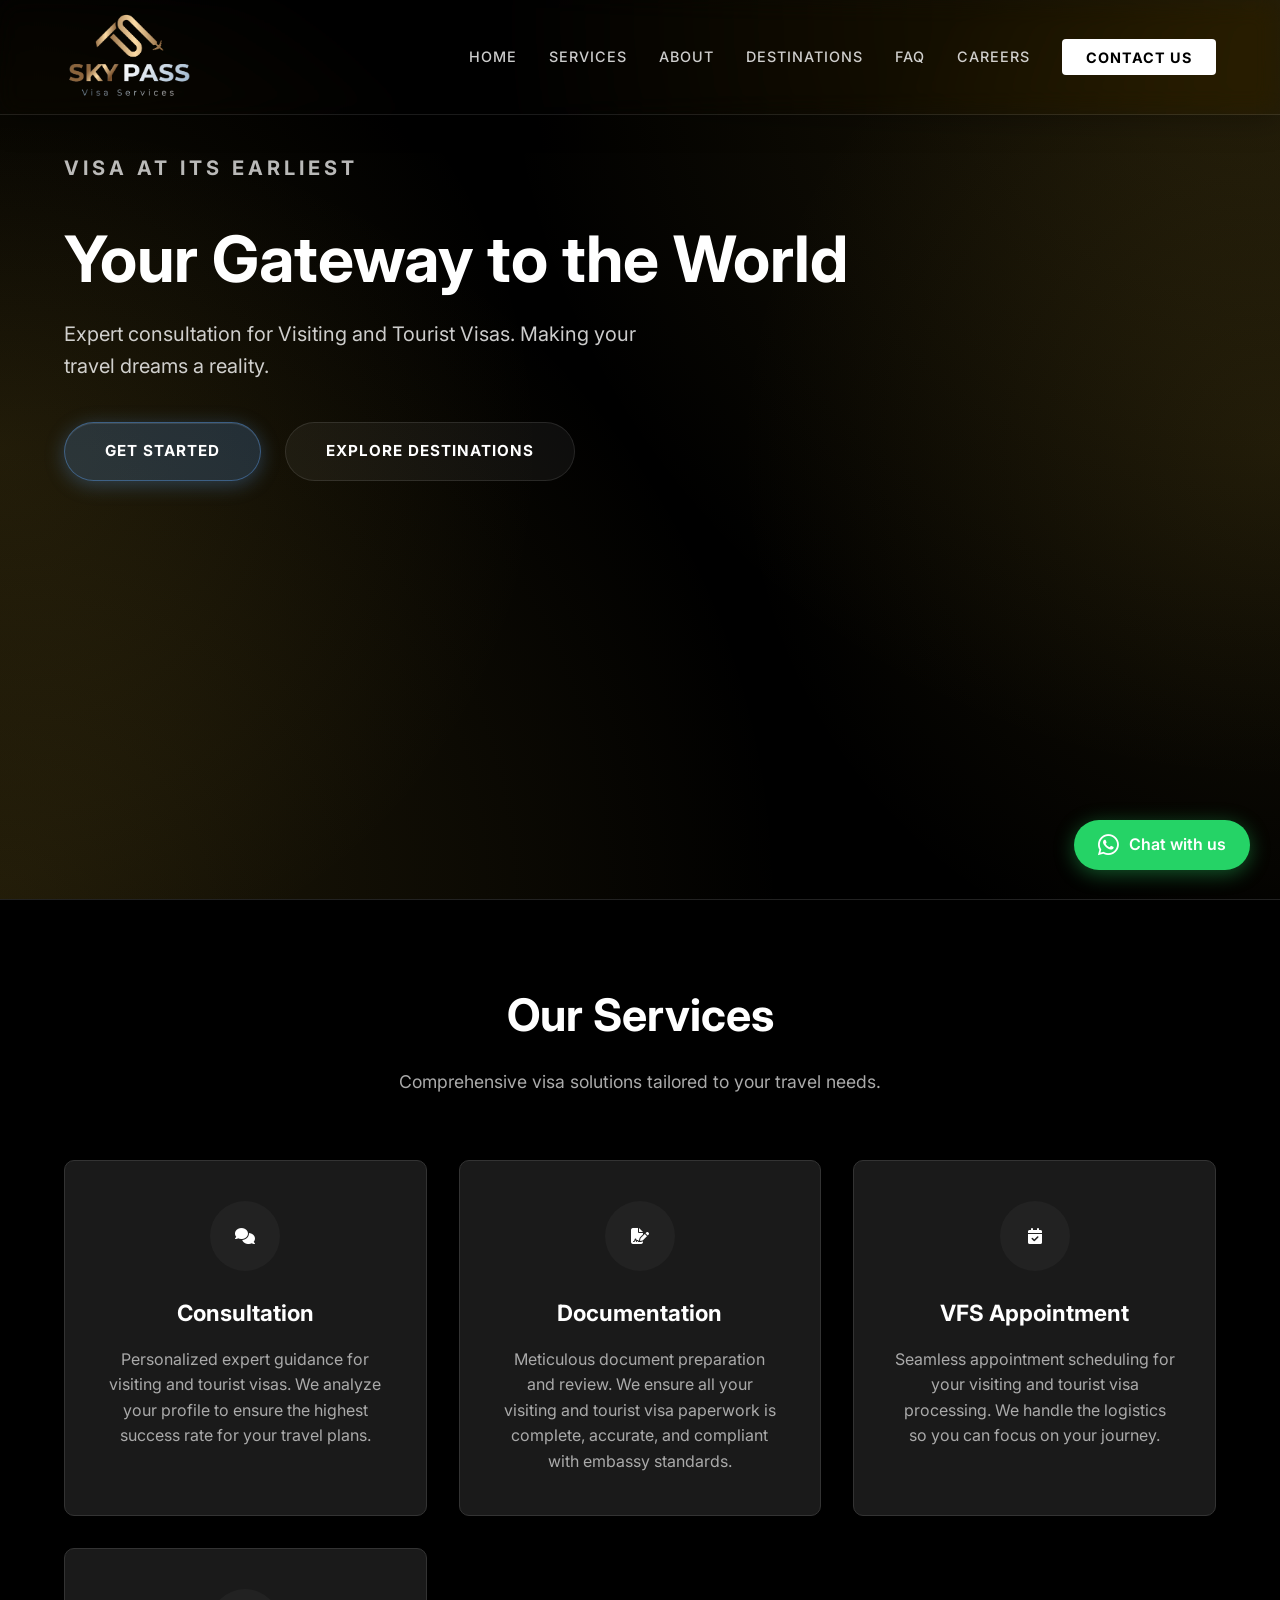
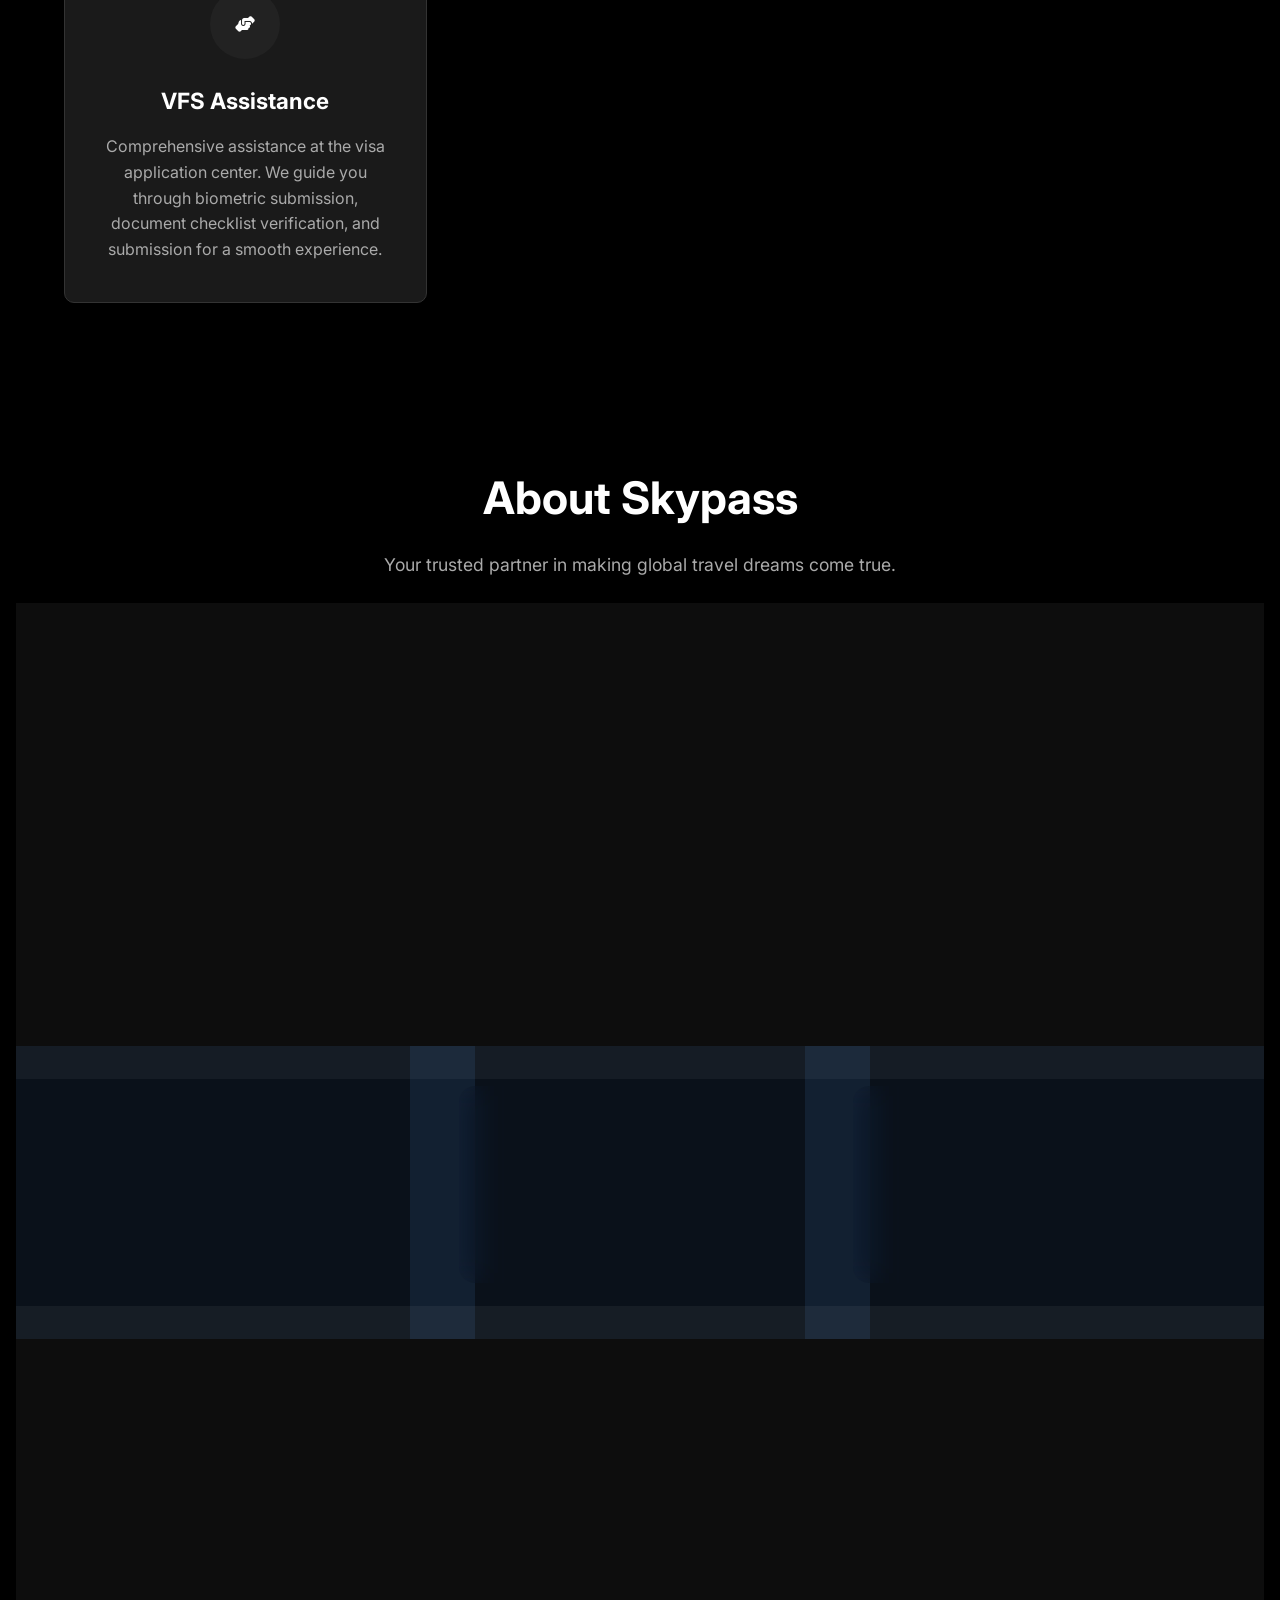
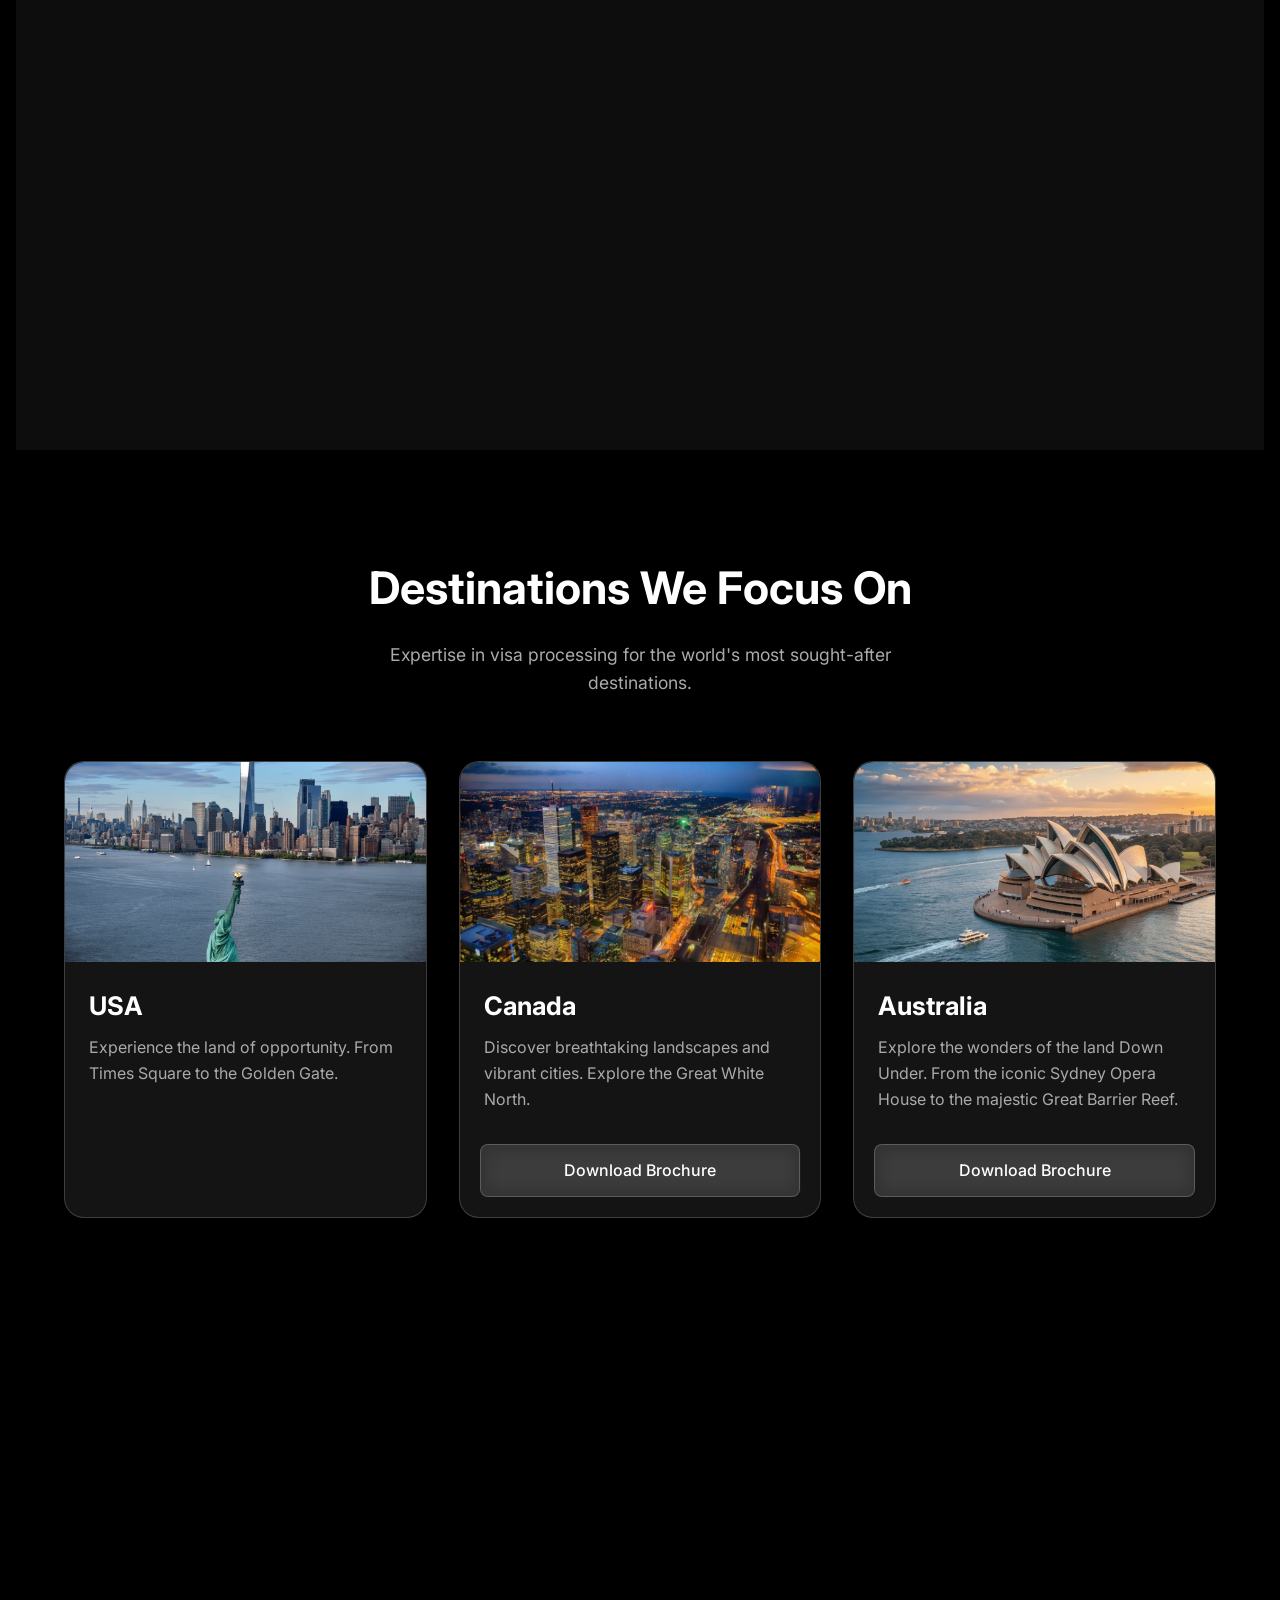
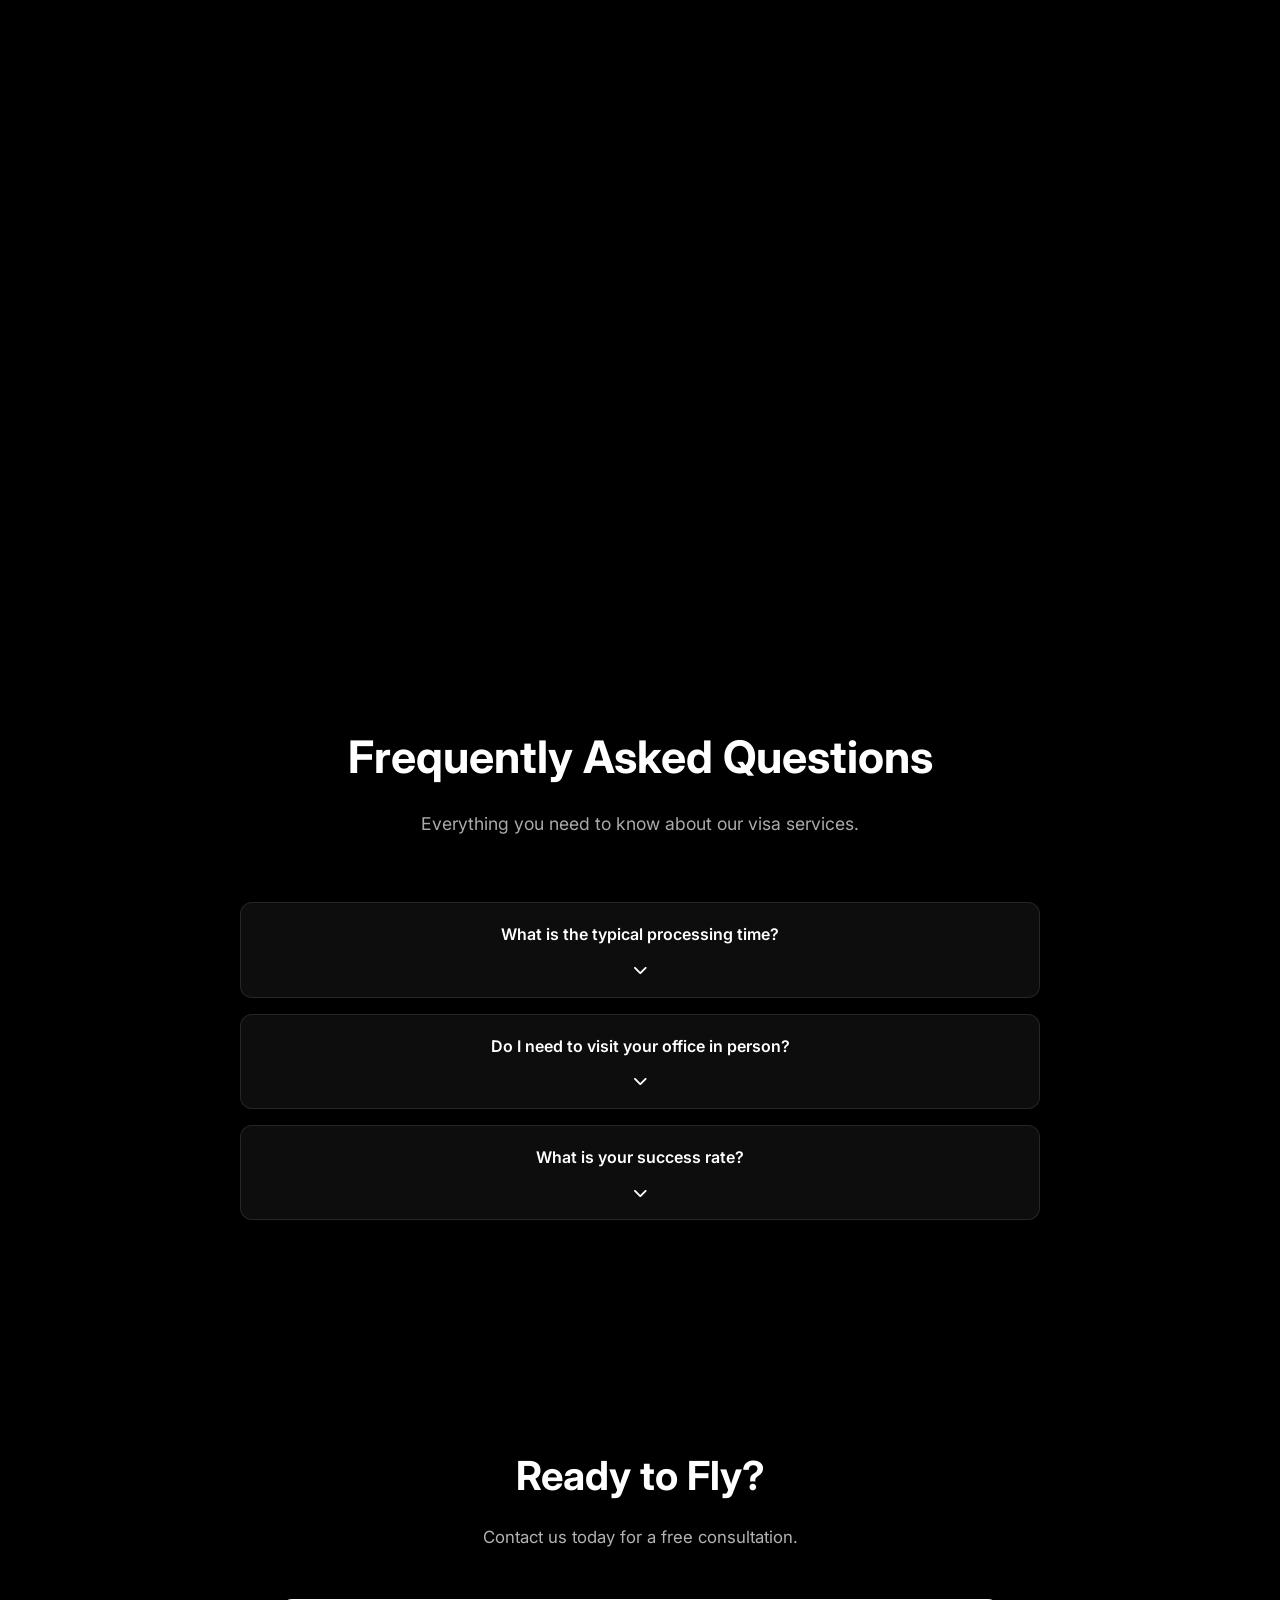
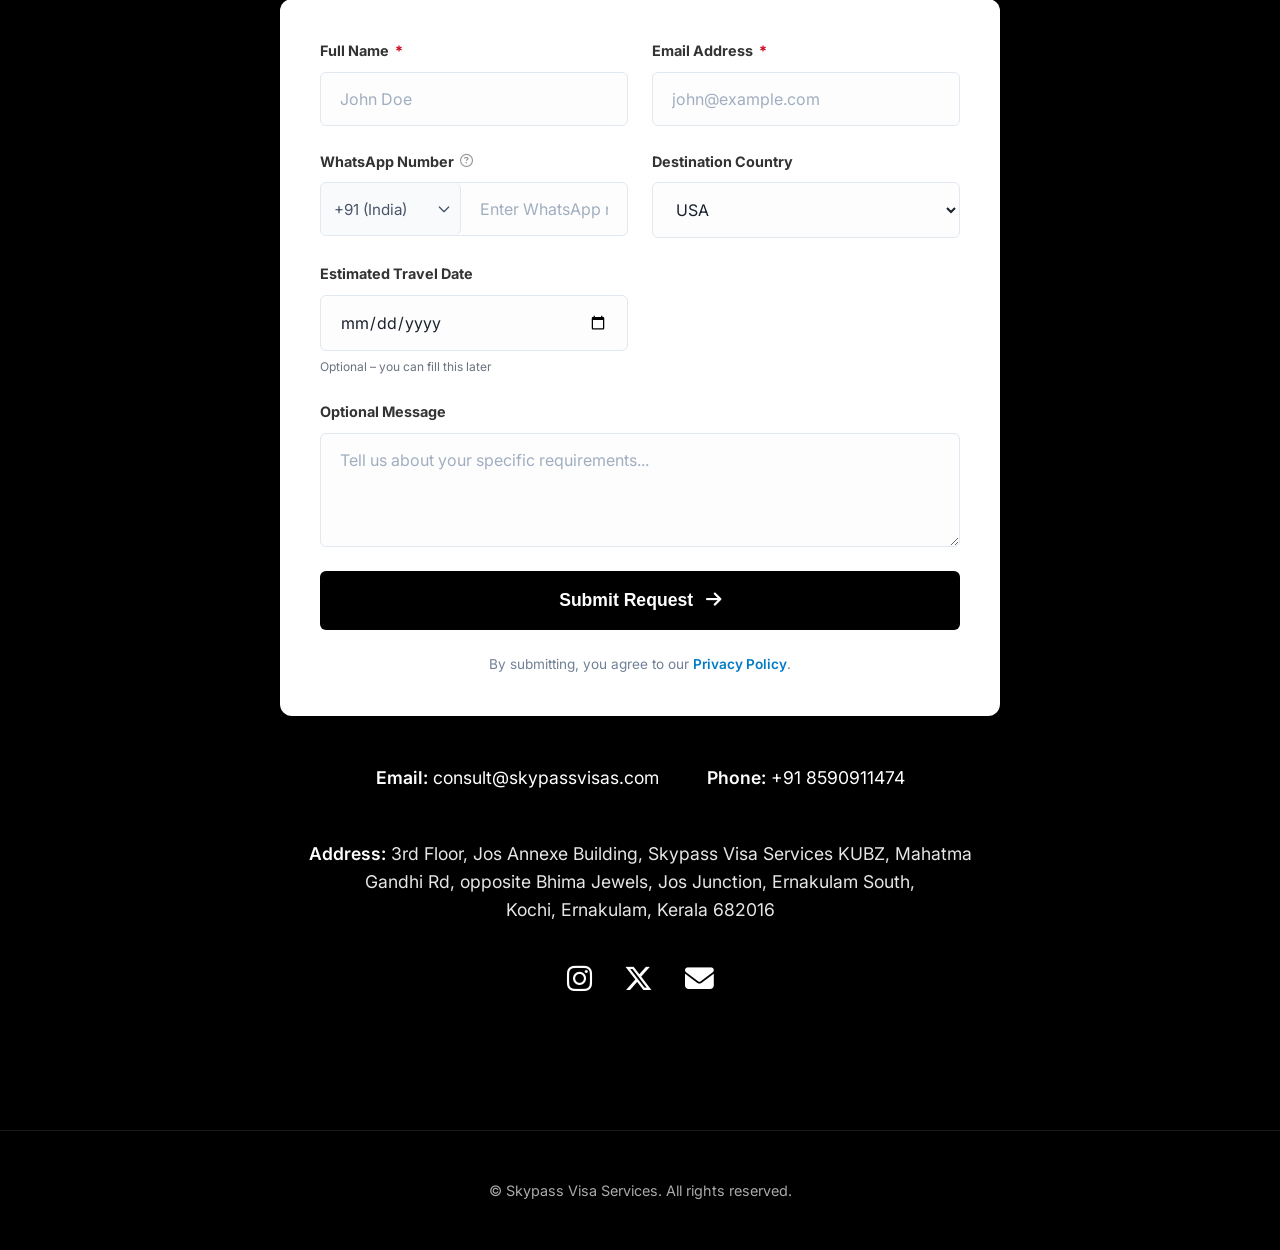
==== commit 7b6763dd: "Address change" ====
--- a/index.html
+++ b/index.html
@@ -428,8 +428,8 @@
                         <span>Phone:</span> <a href="tel:+918590911474">+91 8590911474</a>
                     </div>
                     <div class="contact-item">
-                        <span>Address:</span> Skypass visa service, Building No. 24/1701, 2nd floor KC. Arcade,
-                        Kakkanad, India, 682037
+                        <span>Address:</span> 3rd Floor, Jos Annexe Building, Skypass Visa Services KUBZ, Mahatma Gandhi Rd, opposite Bhima Jewels, Jos Junction, Ernakulam South,<br>
+                        Kochi, Ernakulam, Kerala 682016
                     </div>
                 </div>
                 <div class="social-links">
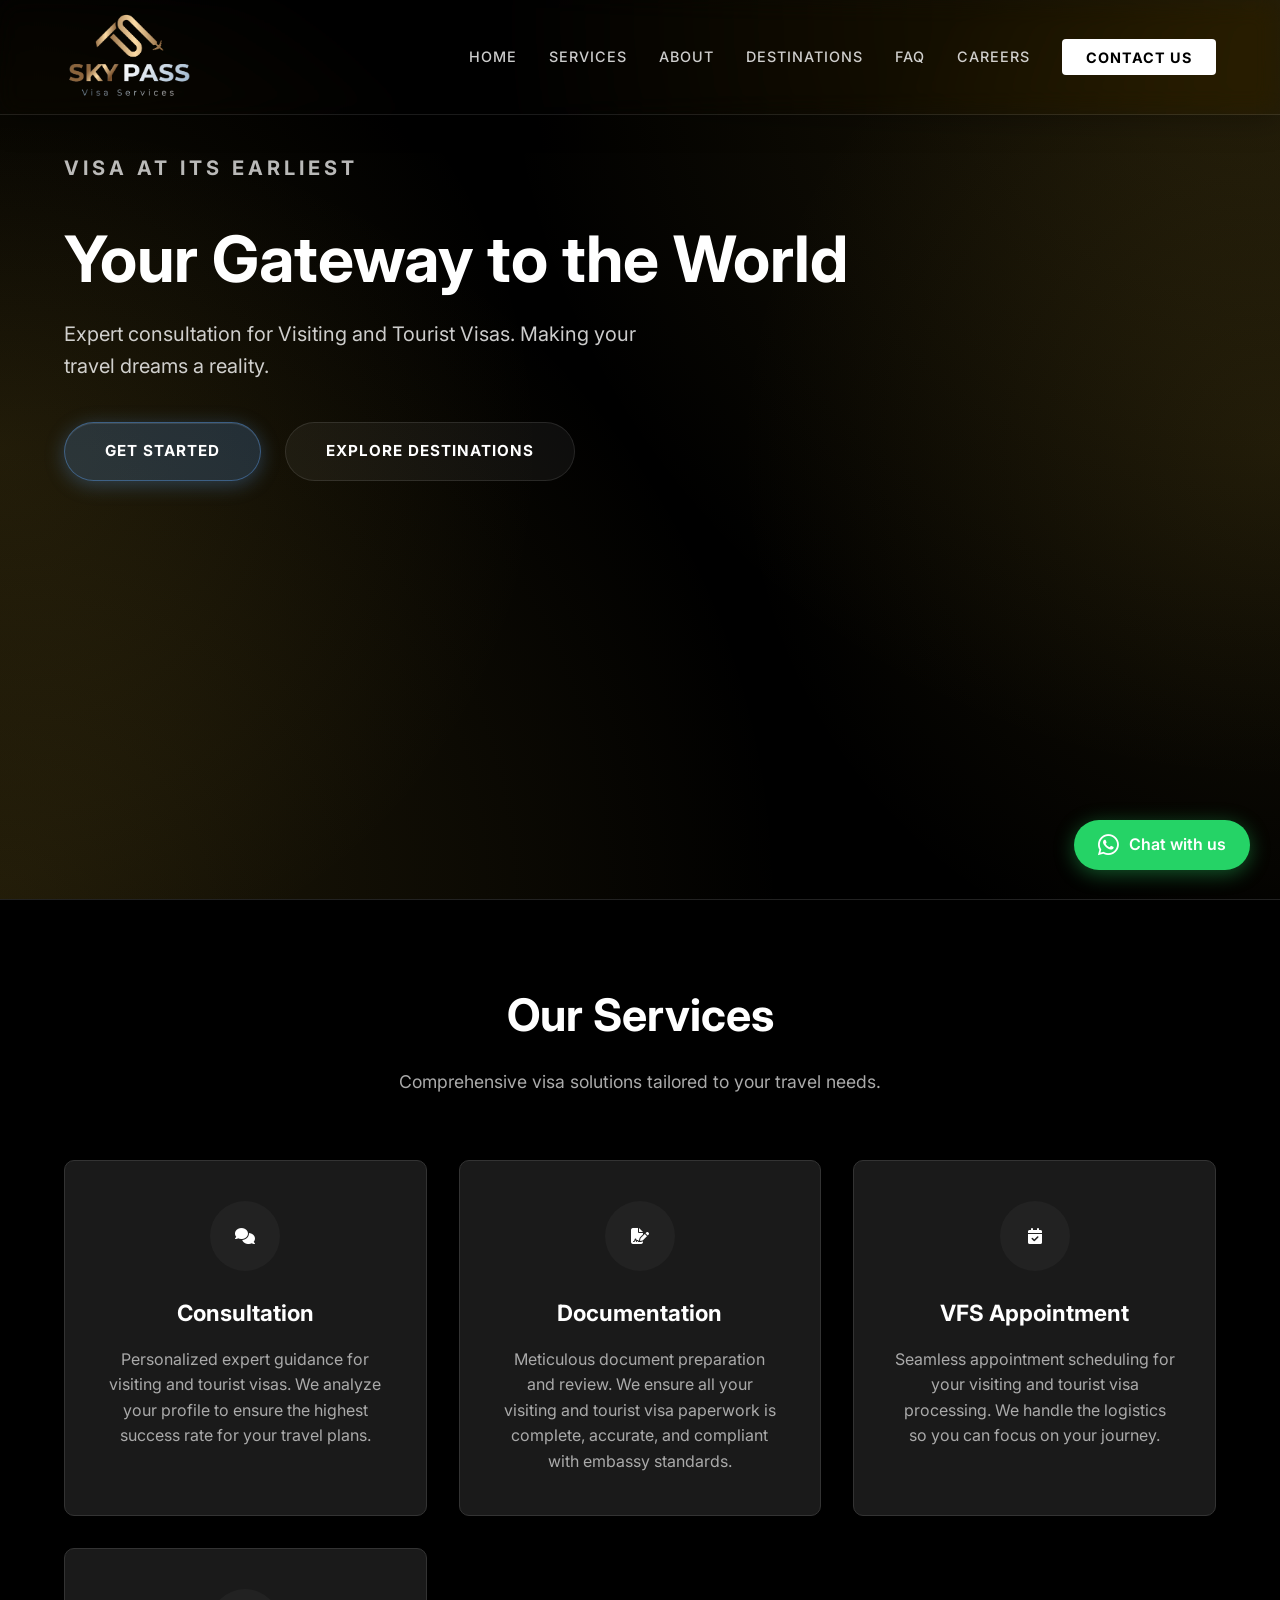
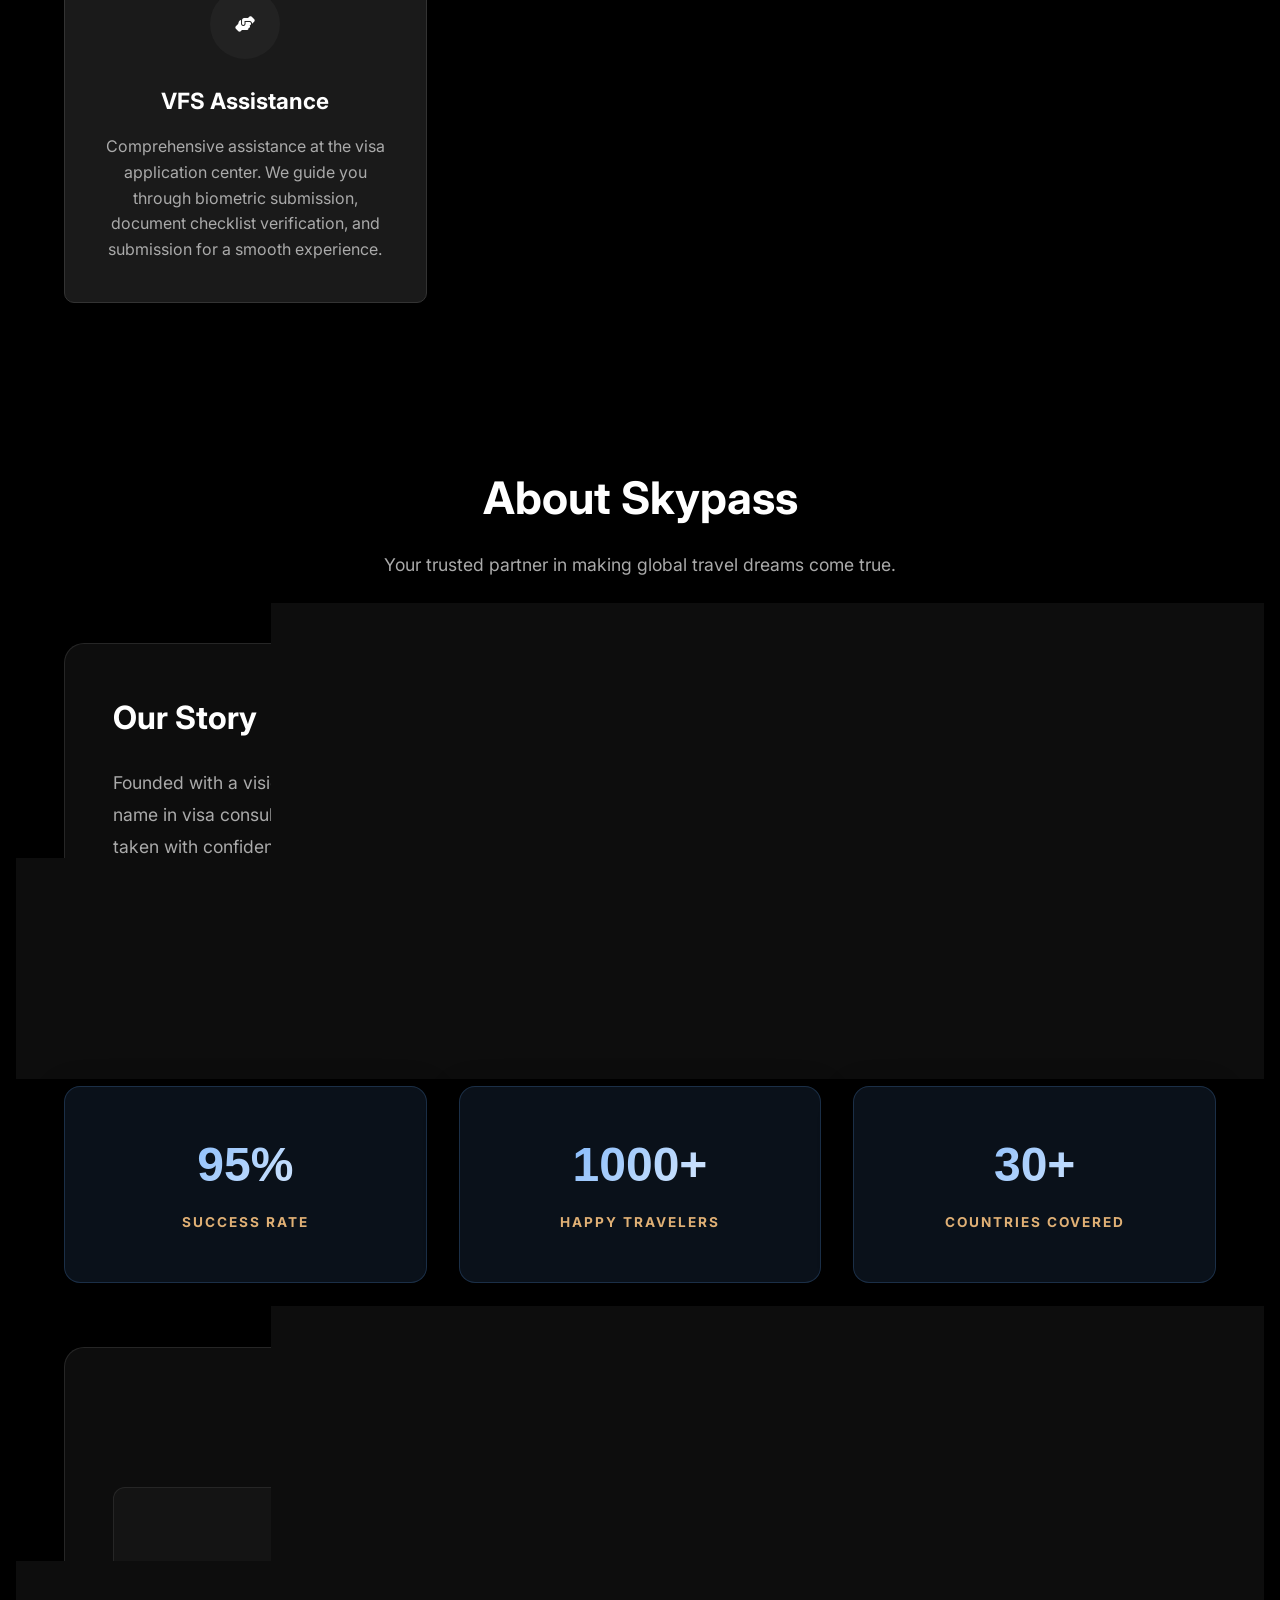
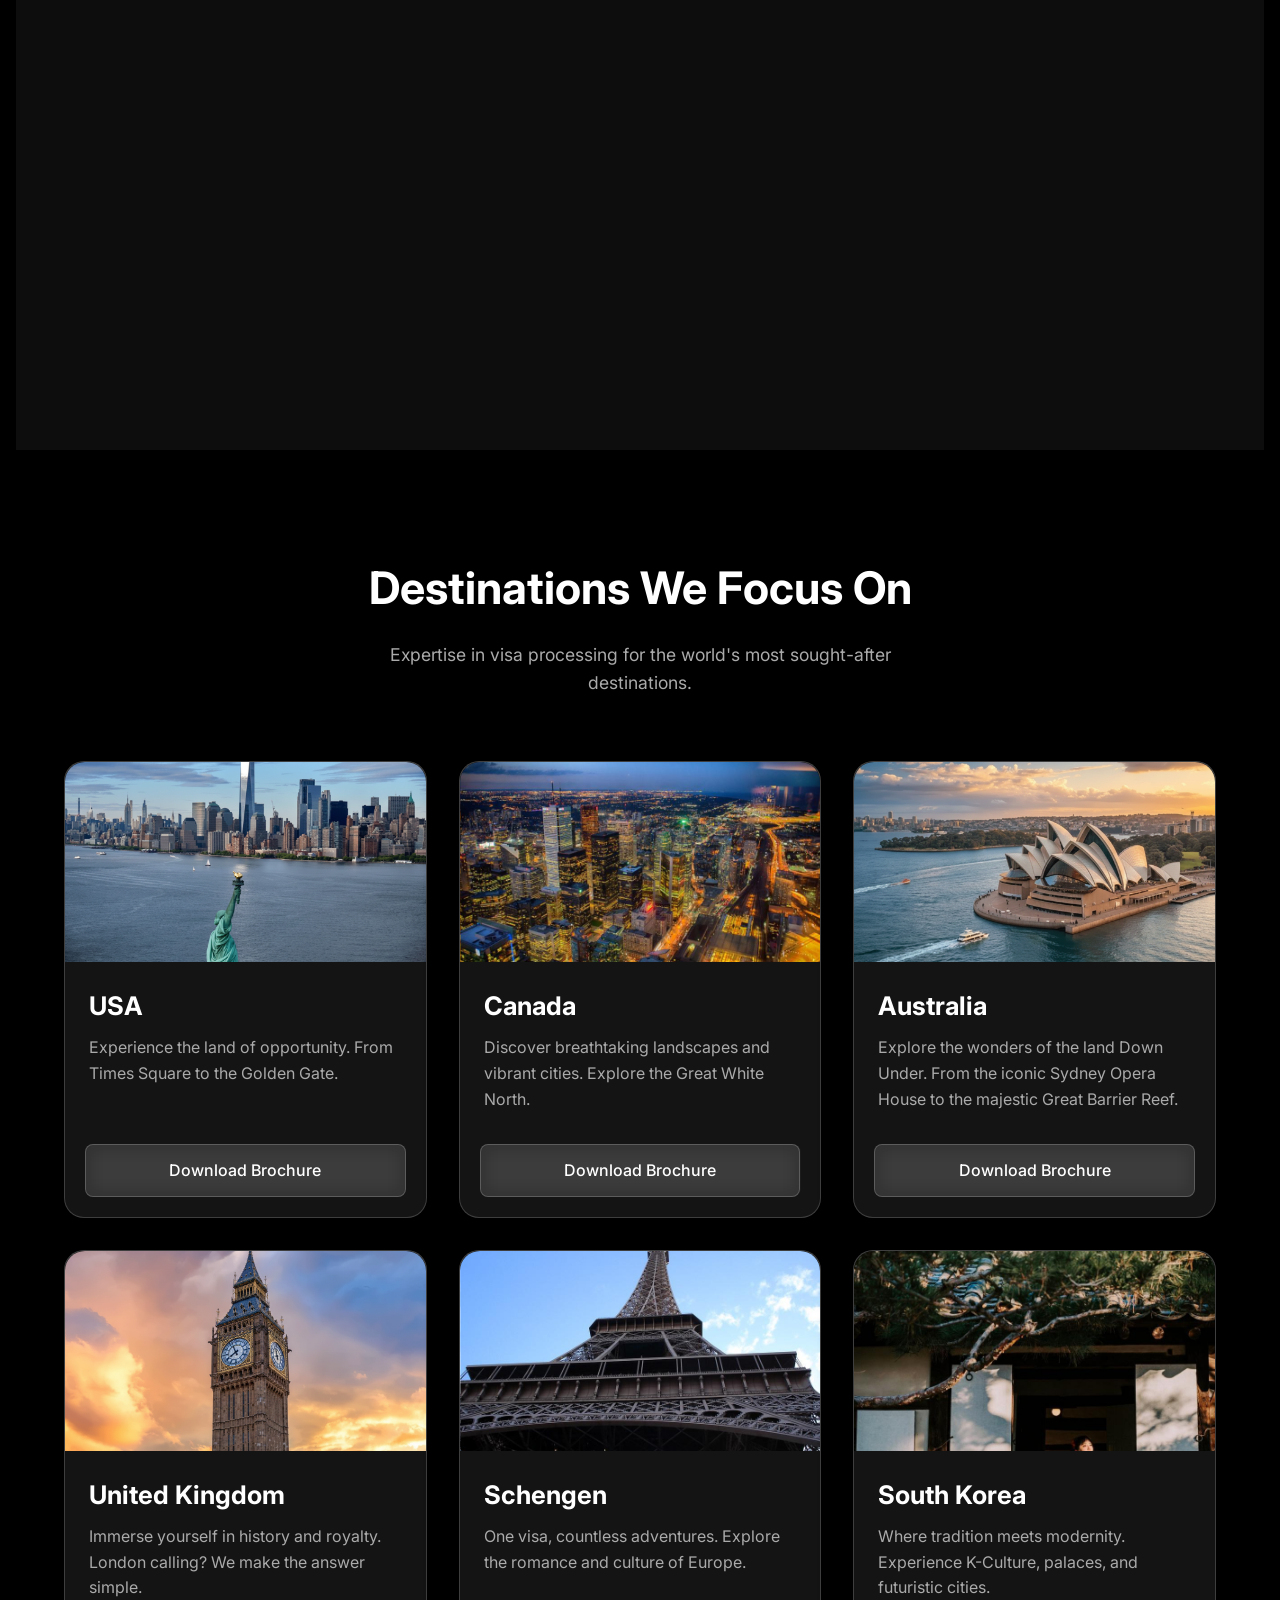
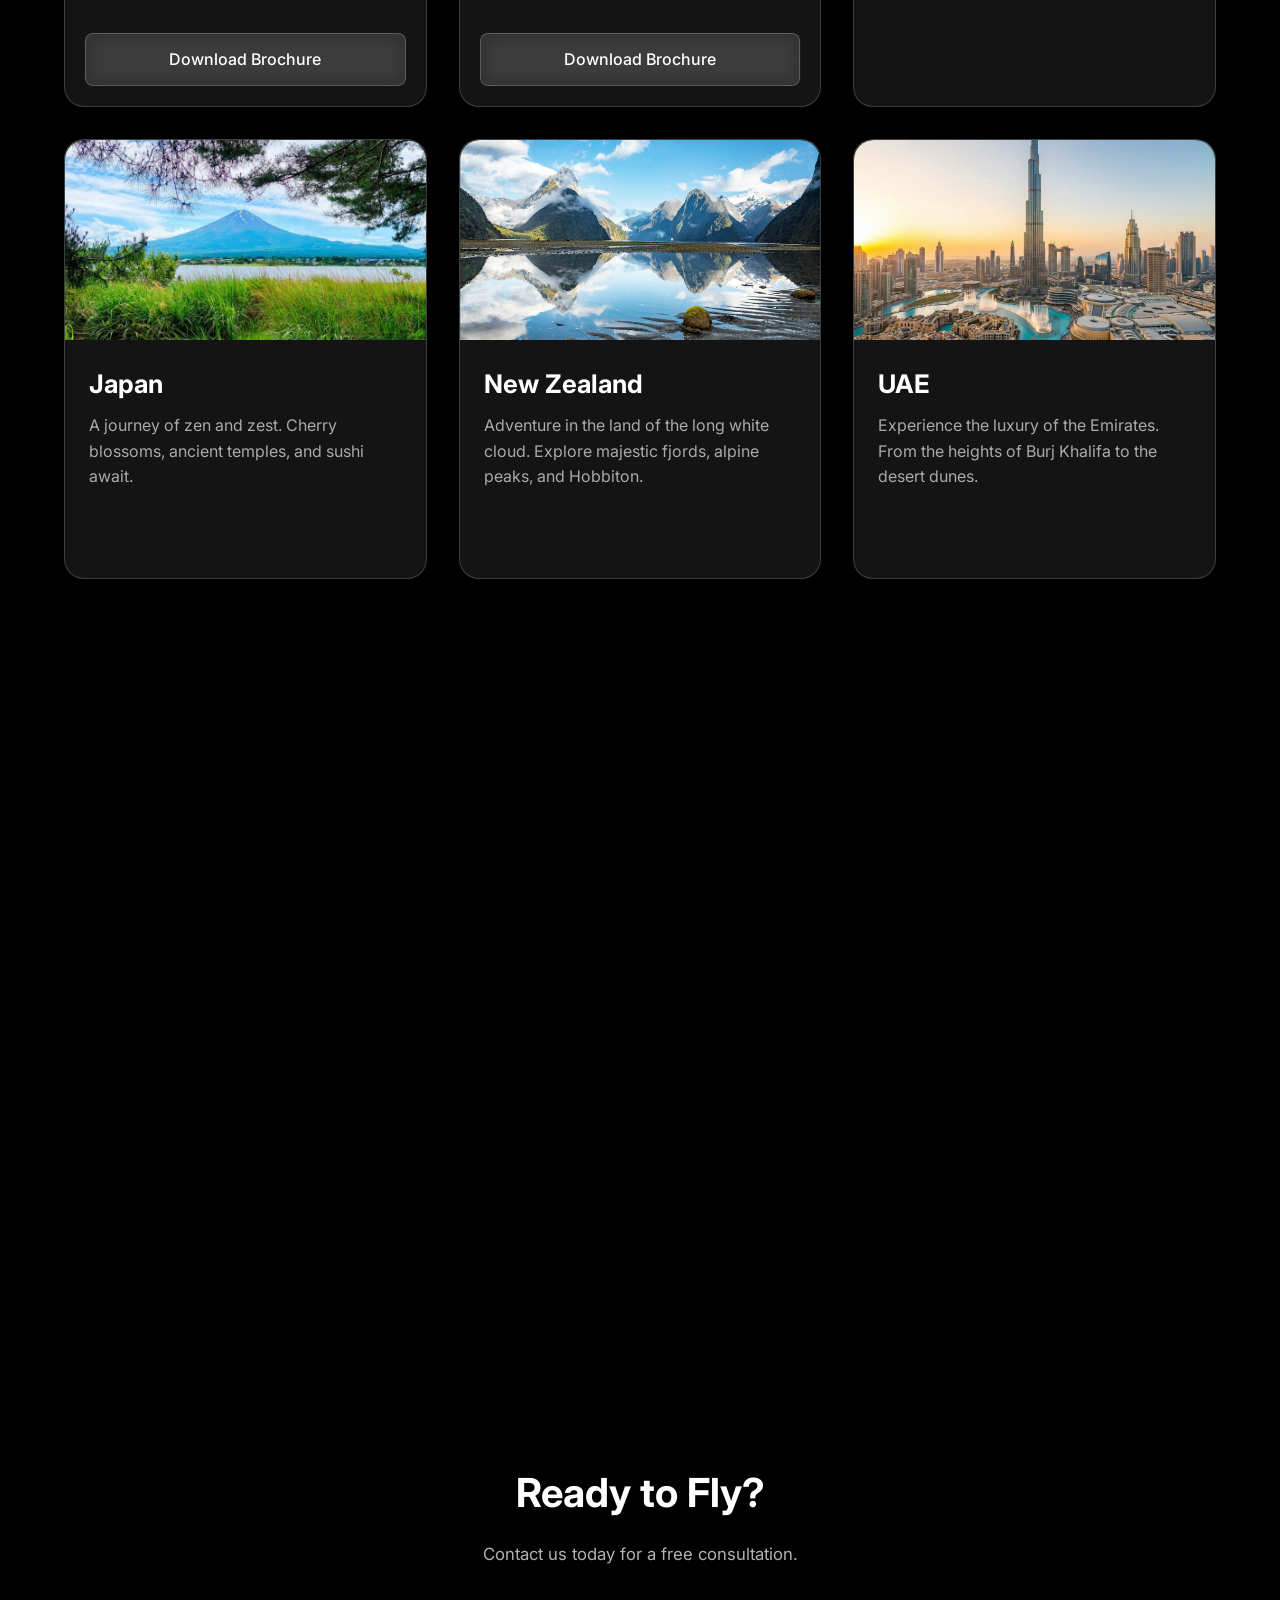
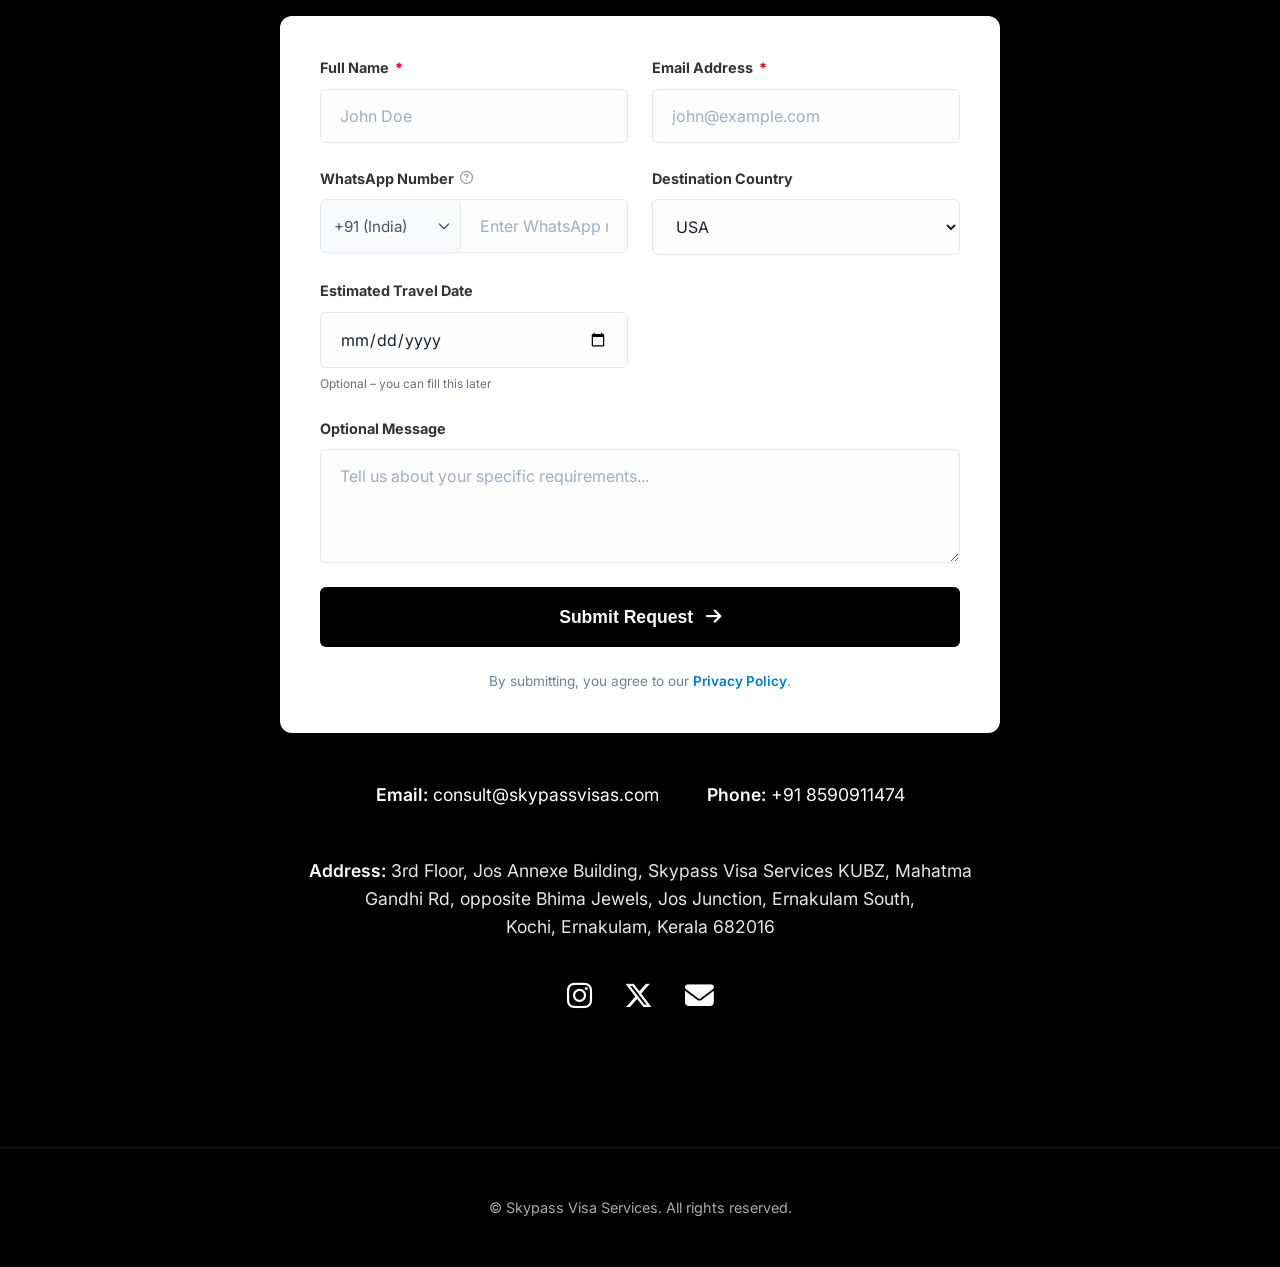
==== commit 3d8fb05a: "USA ad UK brochures added." ====
--- a/index.html
+++ b/index.html
@@ -22,7 +22,7 @@
     <meta property="og:title" content="Skypass Visa Services | Your Gateway to the World">
     <meta property="og:description"
         content="Expert consultation for Visiting and Tourist Visas. Making your travel dreams a reality with professional guidance.">
-    <meta property="og:image" content="https://skypassvisas.com/assets/skypass_logo.png">
+    <meta property="og:image" content="https://skypassvisas.com/assets/og_image.png">
 
     <!-- Twitter -->
     <meta property="twitter:card" content="summary_large_image">
@@ -30,7 +30,7 @@
     <meta property="twitter:title" content="Skypass Visa Services | Premium Visa Consultation">
     <meta property="twitter:description"
         content="Expert consultation for Visiting and Tourist Visas. Making your travel dreams a reality.">
-    <meta property="twitter:image" content="https://skypassvisas.com/assets/skypass_logo.png">
+    <meta property="twitter:image" content="https://skypassvisas.com/assets/og_image.png">
 
     <!-- Favicon & Theme -->
     <link rel="icon" type="image/png" href="assets/favicon.png">
@@ -210,6 +210,11 @@
                             <p class="ad-text">Experience the land of opportunity. From Times Square to the Golden Gate.</p>
                         </div>
                     </a>
+                    <div style="padding: 0 20px 20px; margin-top: auto;">
+                        <a href="assets/brochures/usa-brochure.pdf" download class="btn-primary" style="width: 100%; box-sizing: border-box;">
+                            Download Brochure
+                        </a>
+                    </div>
                 </div>
                 <!-- Canada -->
                 <div class="country-card" style="display: flex; flex-direction: column;">
@@ -254,6 +259,11 @@
                                 simple.</p>
                         </div>
                     </a>
+                    <div style="padding: 0 20px 20px; margin-top: auto;">
+                        <a href="assets/brochures/uk-brochure.pdf" download class="btn-primary" style="width: 100%; box-sizing: border-box;">
+                            Download Brochure
+                        </a>
+                    </div>
                 </div>
                 <!-- Schengen -->
                 <div class="country-card" style="display: flex; flex-direction: column;">
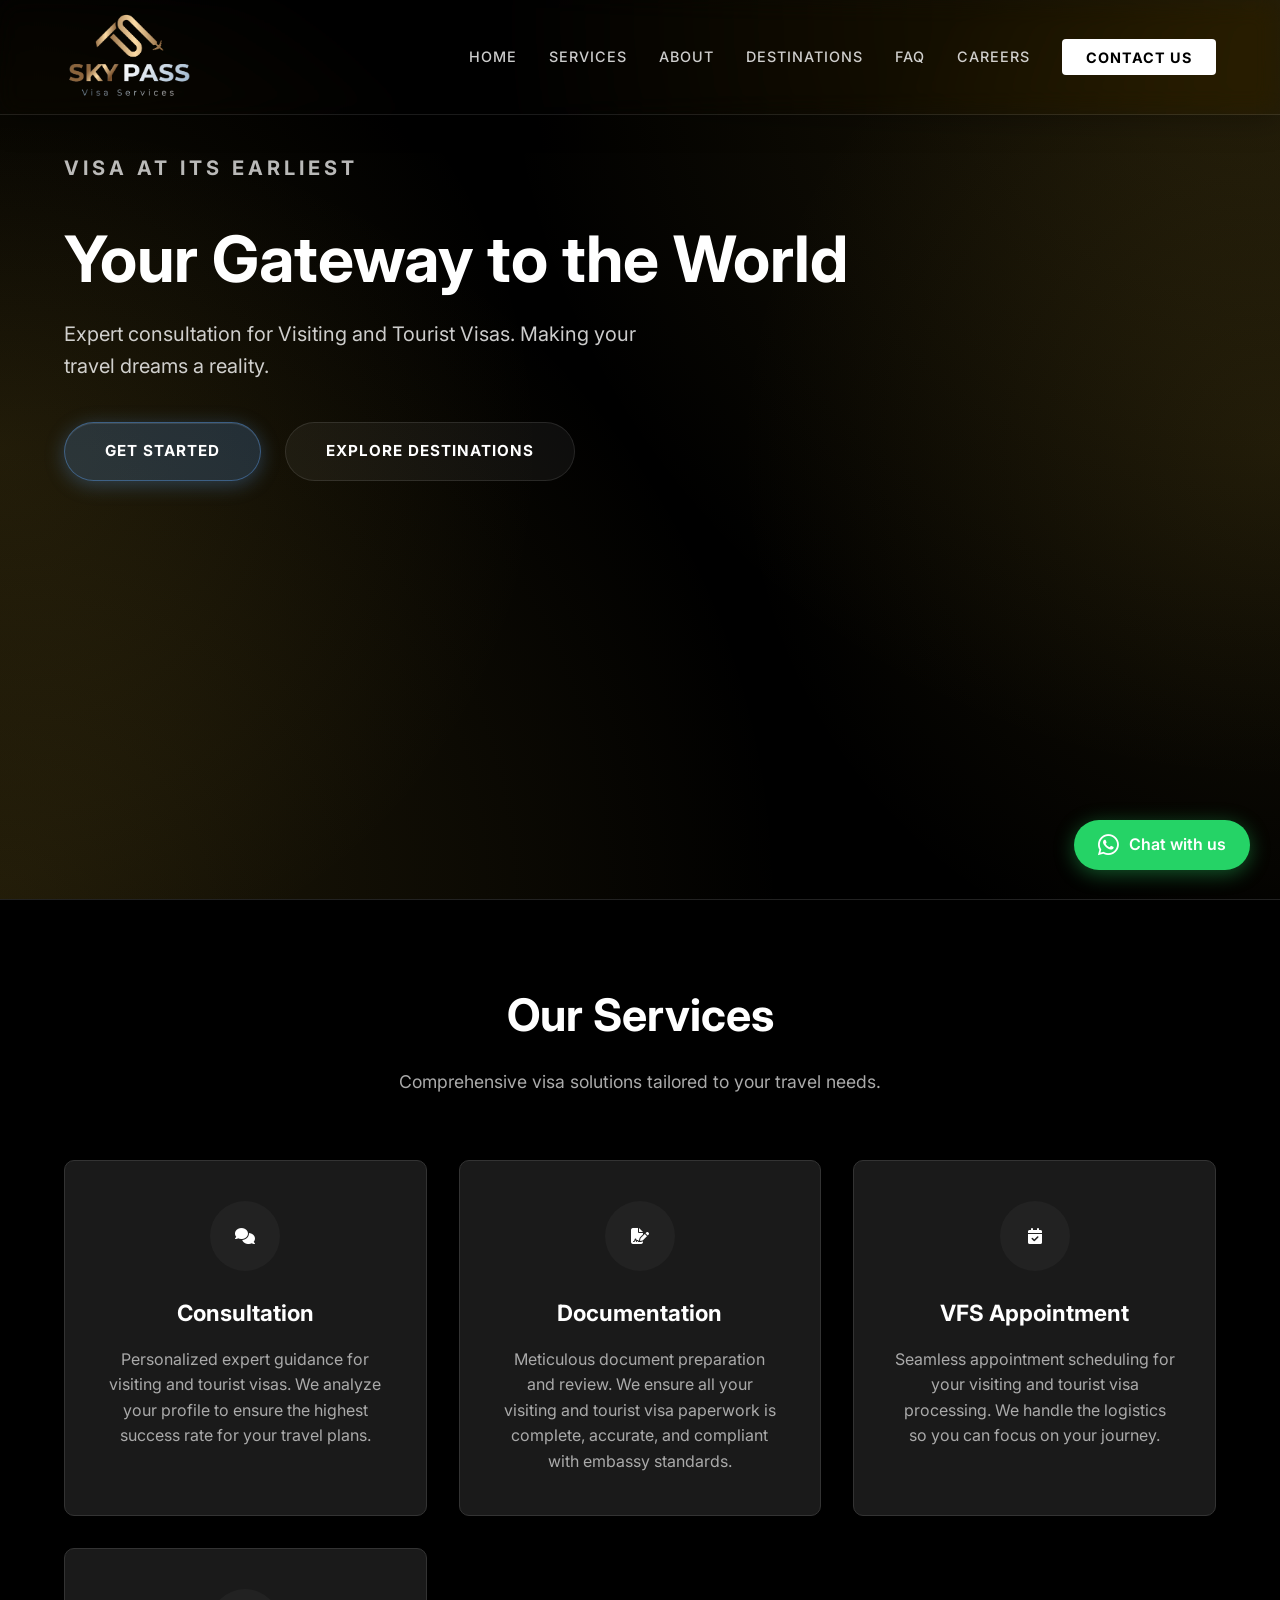
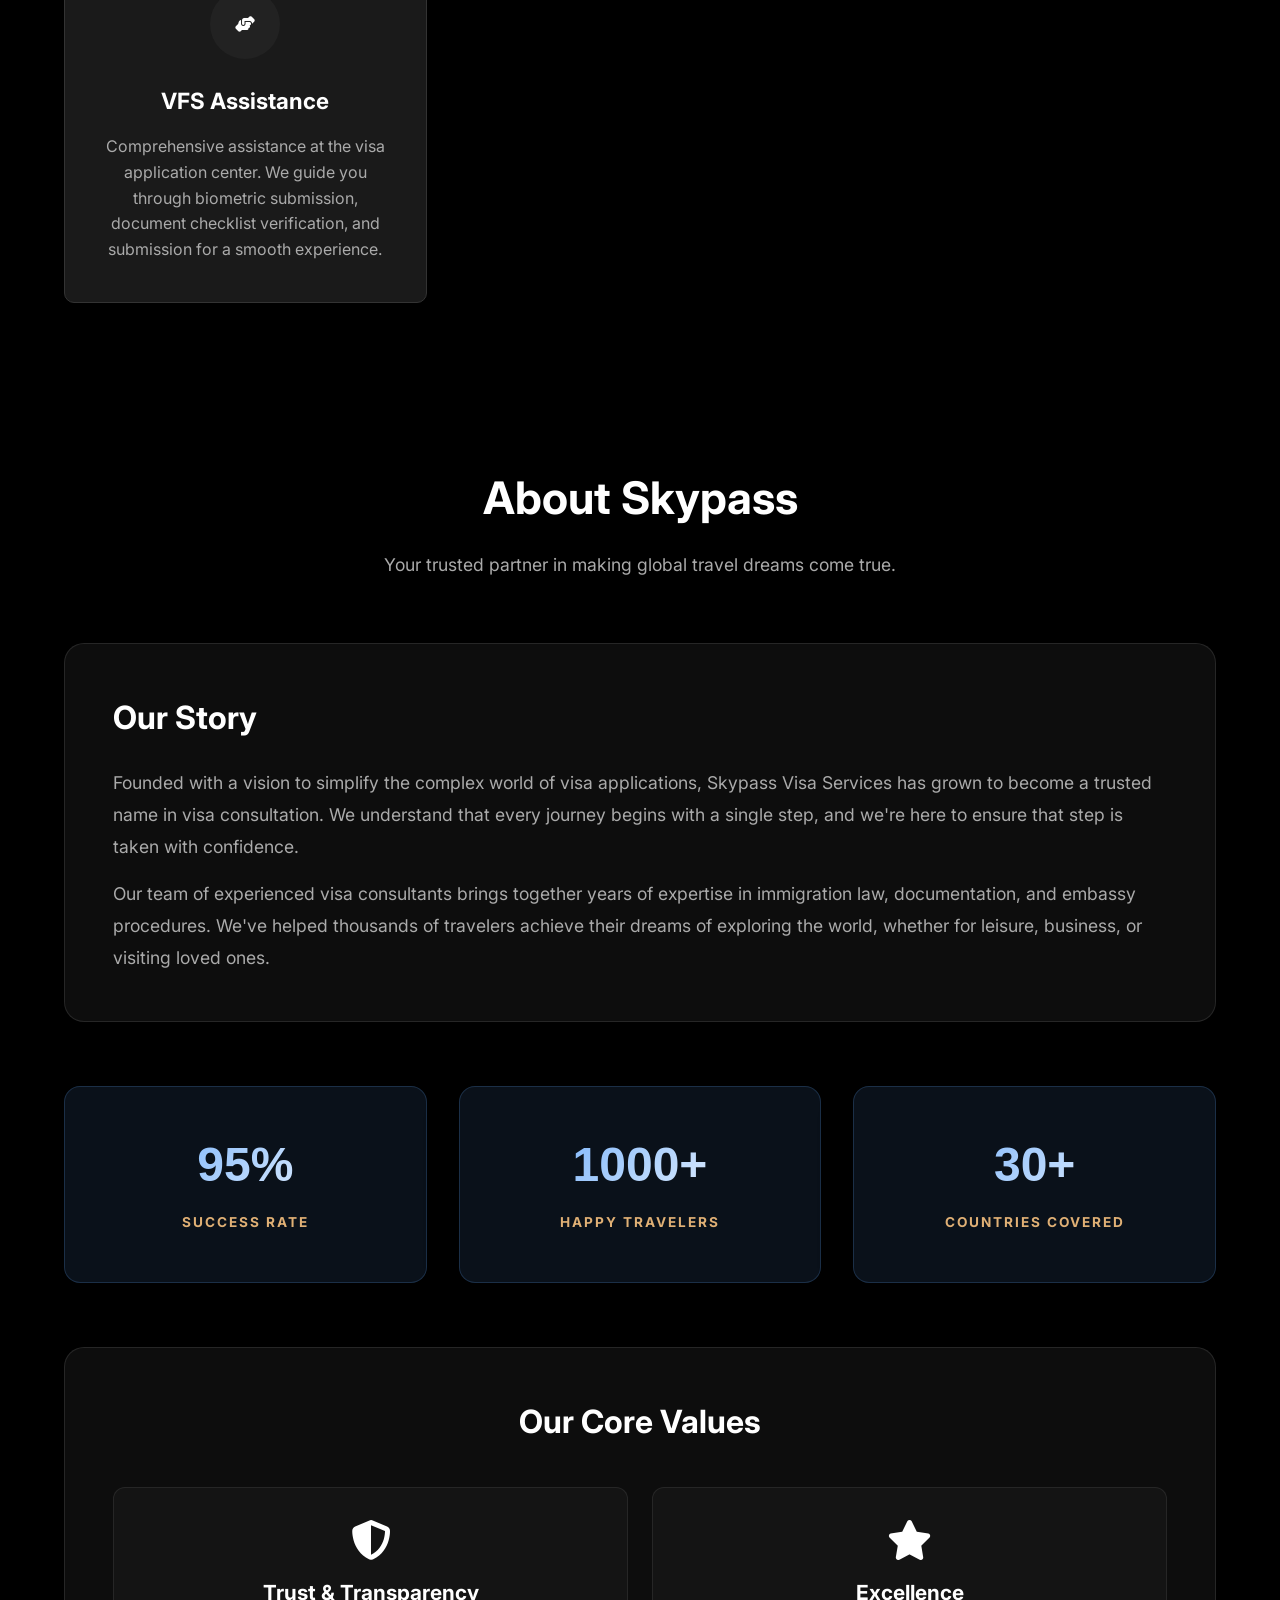
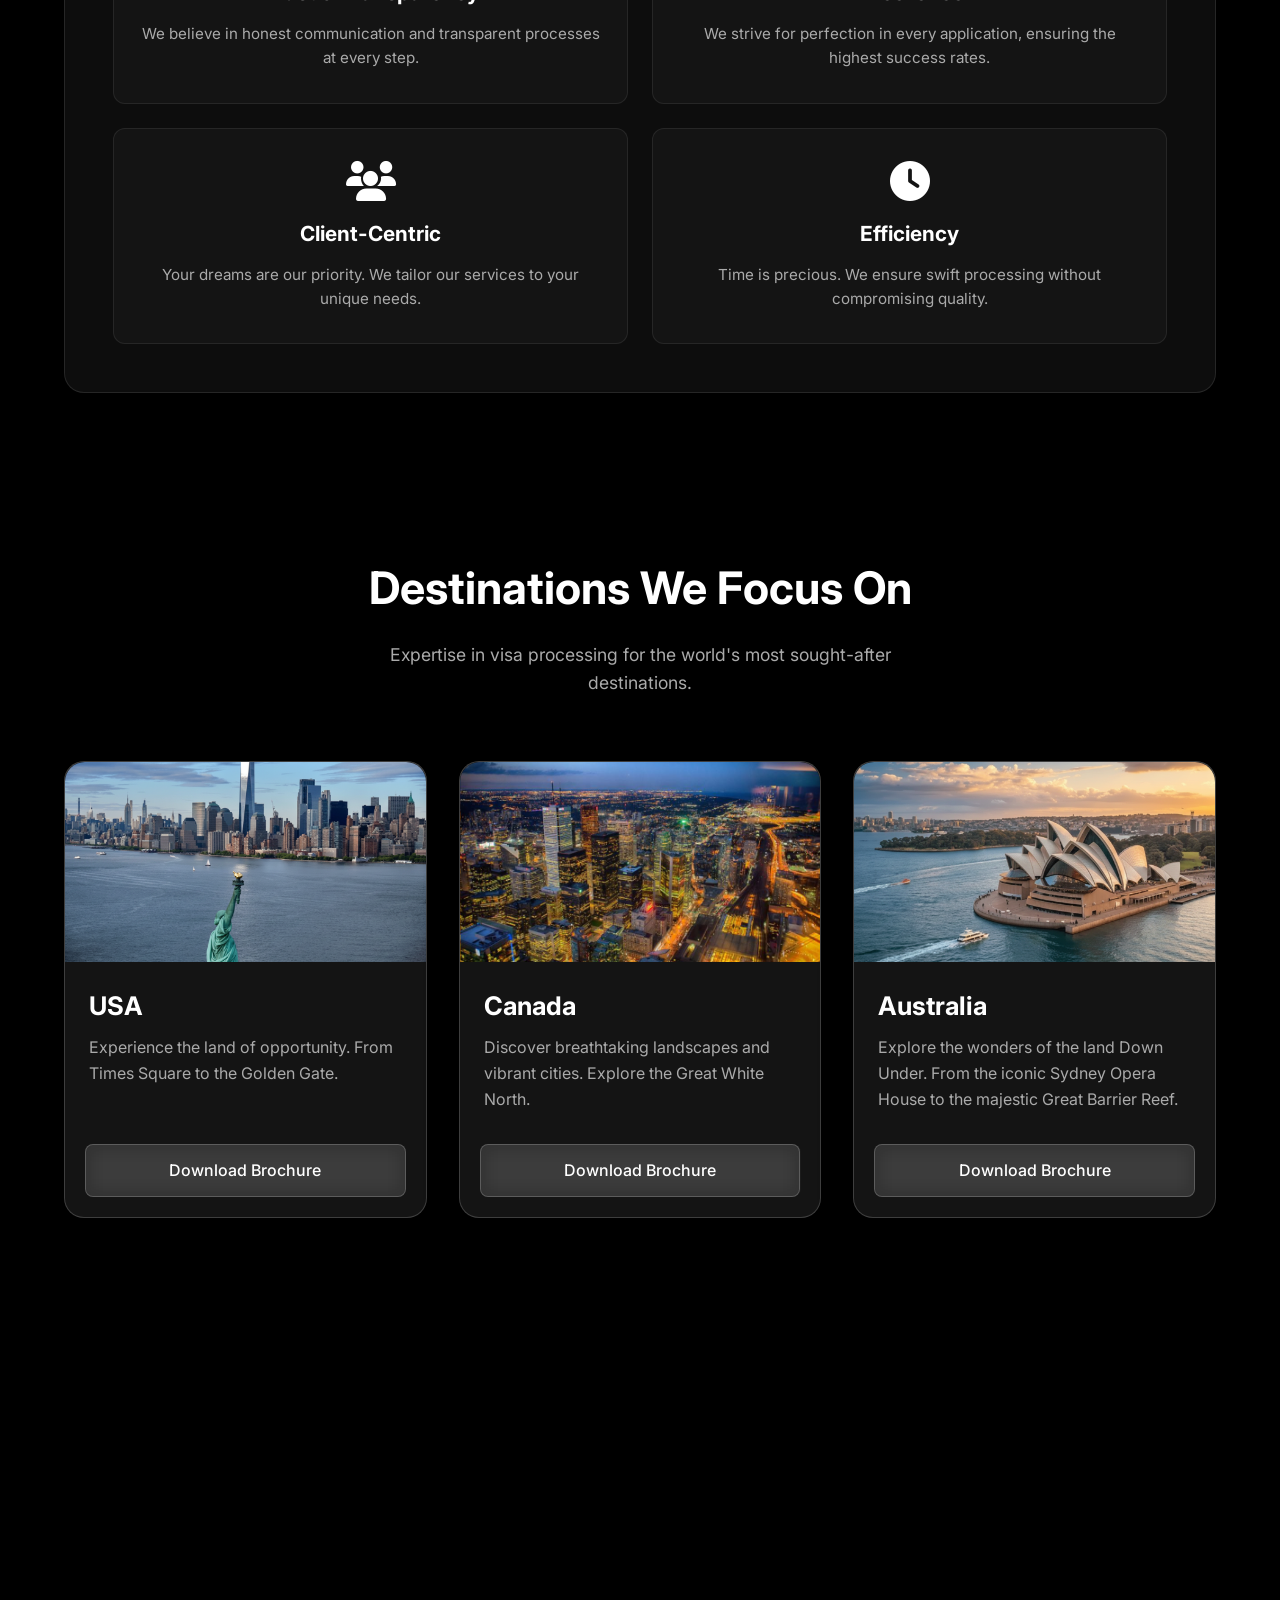
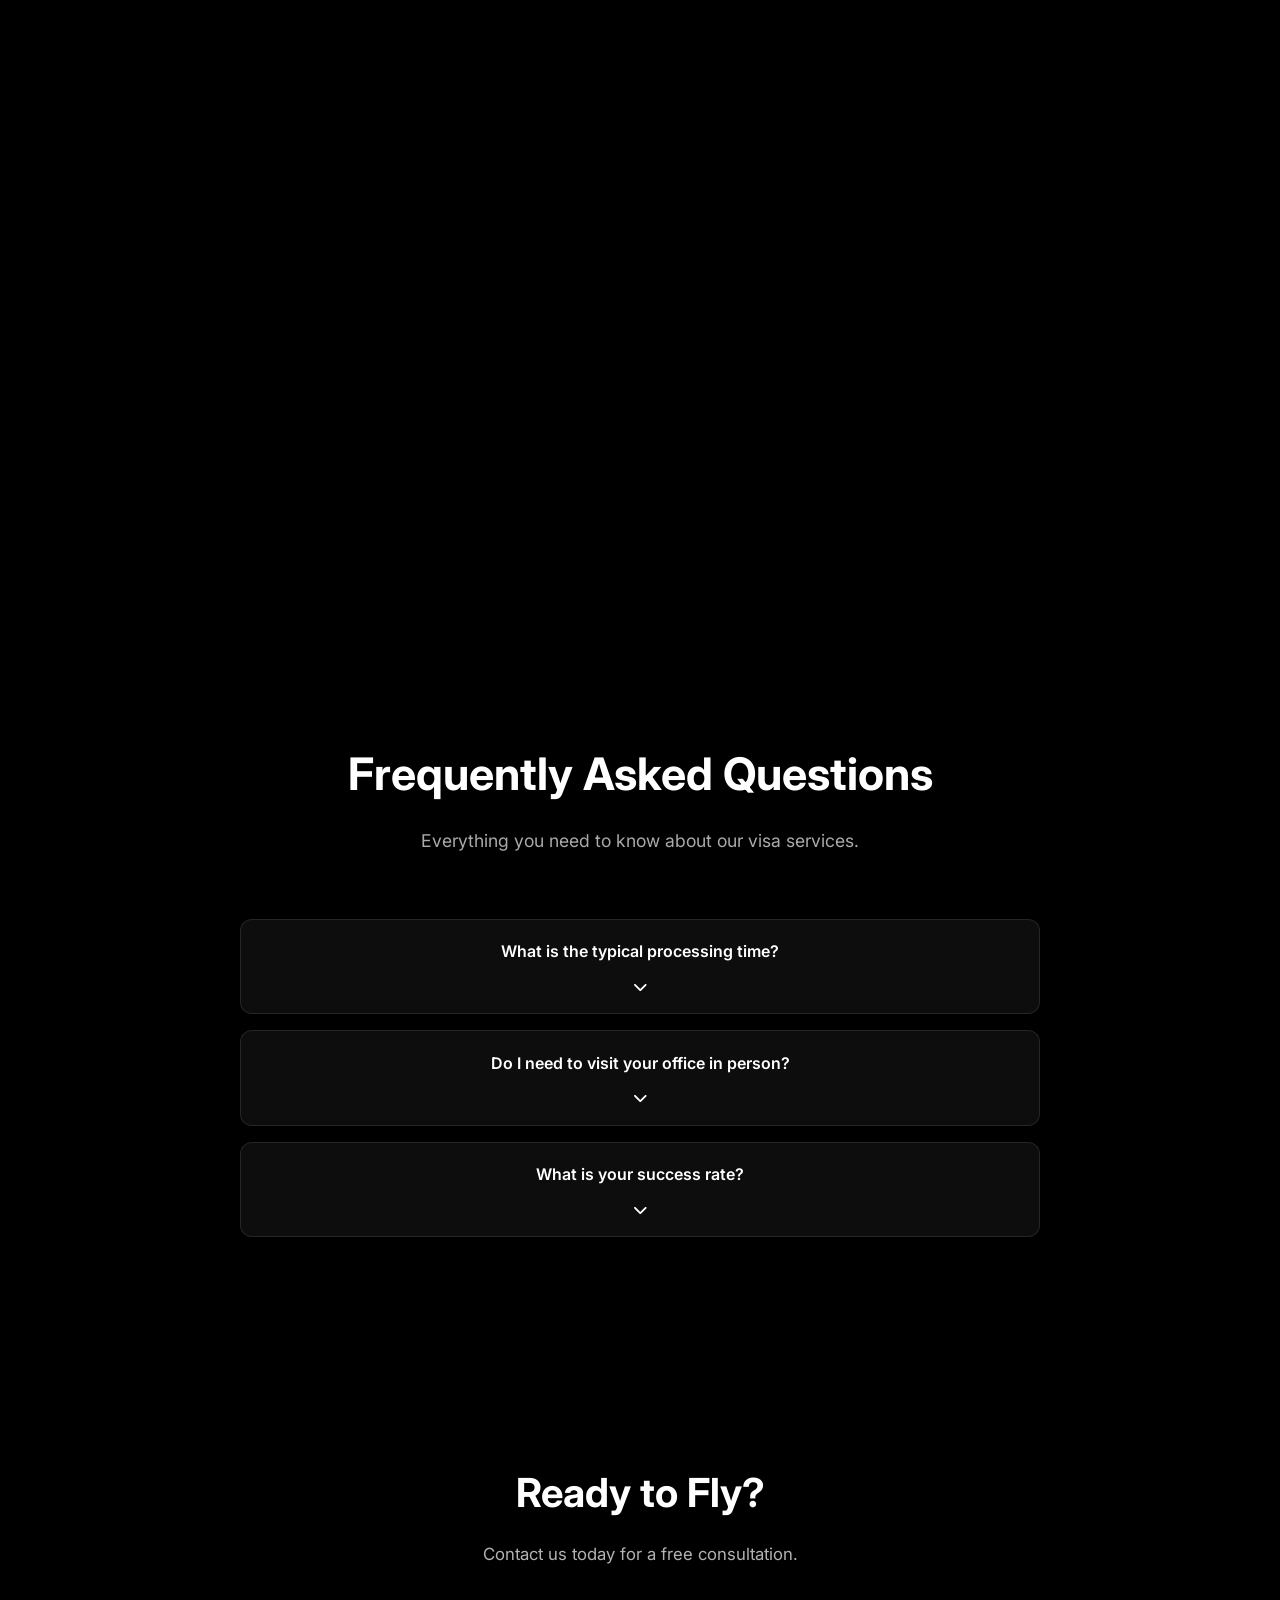
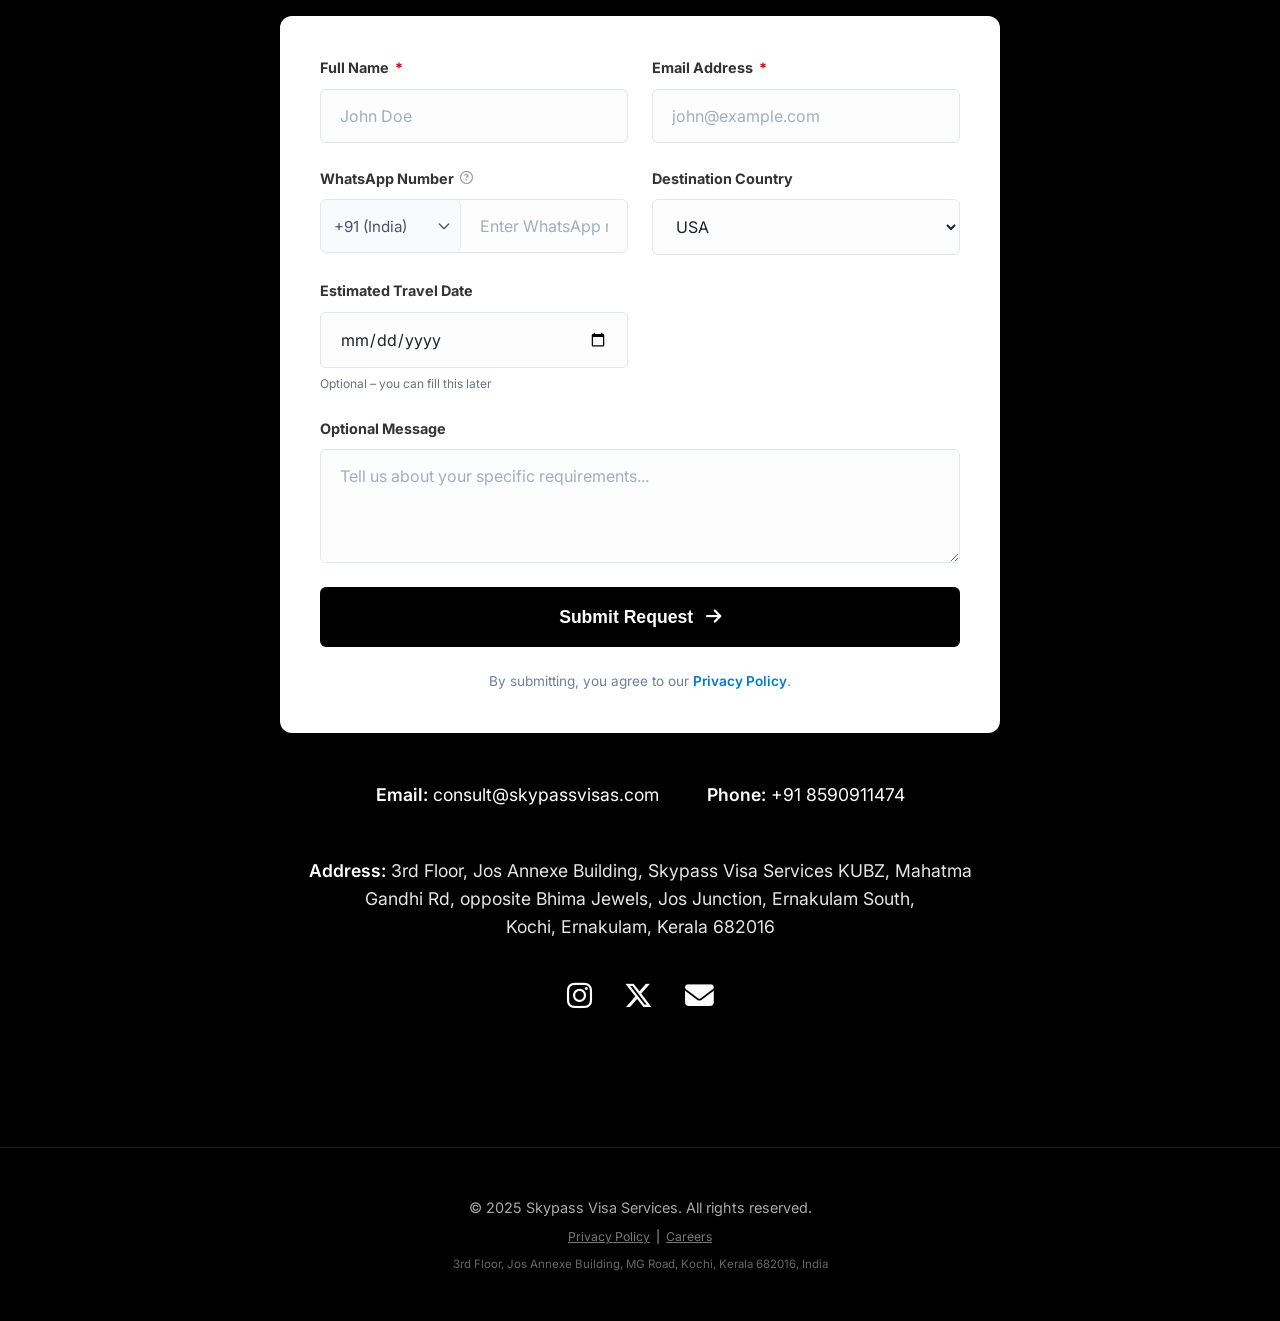
==== commit d2c8f60f: "Comprehensive GEO & SEO optimization - Create robots.txt with explicit allow rules for Googlebot, Bi" ====
--- a/index.html
+++ b/index.html
@@ -6,31 +6,34 @@
     <meta name="viewport" content="width=device-width, initial-scale=1.0">
 
     <!-- Primary Meta Tags -->
-    <title>Skypass Visa Services | Best Tourist & Visiting Visa Consultation</title>
-    <meta name="title" content="Skypass Visa Services | Premium Tourist & Visiting Visa Consultation">
+    <title>Skypass Visa Services Kochi | Tourist & Visitor Visa Consultants in Kerala</title>
+    <meta name="title" content="Skypass Visa Services Kochi | Tourist & Visitor Visa Consultants in Kerala">
     <meta name="description"
-        content="Skypass Visa Services is your trusted global gateway. We offer expert consultation for visiting and tourist visas with a high success rate. Start your journey today.">
+        content="Skypass Visa Services is a trusted visa consultancy in Kochi, Kerala. We assist with USA, Canada, UK, Australia, Schengen, Japan and more tourist and visitor visas. Contact us for a free consultation.">
     <meta name="keywords"
-        content="visa services, tourist visa, visiting visa, travel consultation, skypass visas, global travel, visa processing, vfs appointment">
+        content="visa consultant kochi, visa services kerala, tourist visa kochi, visiting visa consultant ernakulam, skypass visa services, visa consultancy kochi, usa visa kochi, canada visa kerala, uk visa kochi, schengen visa kerala">
     <meta name="author" content="Skypass Visa Services">
     <meta name="robots" content="index, follow">
-    <link rel="canonical" href="https://skypassvisas.com">
+    <link rel="canonical" href="https://skypassvisas.com/">
 
     <!-- Open Graph / Facebook / LinkedIn -->
     <meta property="og:type" content="website">
     <meta property="og:url" content="https://skypassvisas.com/">
-    <meta property="og:title" content="Skypass Visa Services | Your Gateway to the World">
+    <meta property="og:title" content="Skypass Visa Services Kochi | Tourist & Visitor Visa Consultants in Kerala">
     <meta property="og:description"
-        content="Expert consultation for Visiting and Tourist Visas. Making your travel dreams a reality with professional guidance.">
+        content="Skypass Visa Services is a trusted visa consultancy in Kochi, Kerala. We assist with USA, Canada, UK, Australia, Schengen, Japan and more tourist and visitor visas.">
     <meta property="og:image" content="https://skypassvisas.com/assets/og_image.png">
+    <meta property="og:locale" content="en_IN">
+    <meta property="og:site_name" content="Skypass Visa Services">
 
     <!-- Twitter -->
     <meta property="twitter:card" content="summary_large_image">
     <meta property="twitter:url" content="https://skypassvisas.com/">
-    <meta property="twitter:title" content="Skypass Visa Services | Premium Visa Consultation">
+    <meta property="twitter:title" content="Skypass Visa Services Kochi | Tourist & Visitor Visa Consultants in Kerala">
     <meta property="twitter:description"
-        content="Expert consultation for Visiting and Tourist Visas. Making your travel dreams a reality.">
+        content="Trusted visa consultancy in Kochi, Kerala. Expert guidance for USA, Canada, UK, Australia, Schengen, Japan and more tourist and visitor visas.">
     <meta property="twitter:image" content="https://skypassvisas.com/assets/og_image.png">
+    <meta name="twitter:site" content="@skypass_kochi">
 
     <!-- Favicon & Theme -->
     <link rel="icon" type="image/png" href="assets/favicon.png">
@@ -44,6 +47,135 @@
         rel="stylesheet">
     <link rel="stylesheet" href="https://cdnjs.cloudflare.com/ajax/libs/font-awesome/6.5.1/css/all.min.css">
     <link rel="stylesheet" href="css/styles.css?v=4">
+
+    <!-- Structured Data: Organization -->
+    <script type="application/ld+json">
+    {
+      "@context": "https://schema.org",
+      "@type": "Organization",
+      "@id": "https://skypassvisas.com/#organization",
+      "name": "Skypass Visa Services",
+      "alternateName": "Skypass Visas",
+      "url": "https://skypassvisas.com/",
+      "logo": {
+        "@type": "ImageObject",
+        "url": "https://skypassvisas.com/assets/skypass_logo.png",
+        "width": 200,
+        "height": 60
+      },
+      "image": "https://skypassvisas.com/assets/og_image.png",
+      "description": "Skypass Visa Services is a visa consultancy based in Kochi, Kerala, India, specialising in tourist and visitor visa assistance for USA, Canada, UK, Australia, Schengen, Japan, South Korea, New Zealand and UAE.",
+      "telephone": "+918590911474",
+      "email": "consult@skypassvisas.com",
+      "address": {
+        "@type": "PostalAddress",
+        "streetAddress": "3rd Floor, Jos Annexe Building, MG Road, Jos Junction, Ernakulam South",
+        "addressLocality": "Kochi",
+        "addressRegion": "Kerala",
+        "postalCode": "682016",
+        "addressCountry": "IN"
+      },
+      "sameAs": [
+        "https://www.instagram.com/skypass_kochi/",
+        "https://x.com/skypass_kochi"
+      ]
+    }
+    </script>
+
+    <!-- Structured Data: LocalBusiness -->
+    <script type="application/ld+json">
+    {
+      "@context": "https://schema.org",
+      "@type": "LocalBusiness",
+      "@id": "https://skypassvisas.com/#localbusiness",
+      "name": "Skypass Visa Services",
+      "image": "https://skypassvisas.com/assets/og_image.png",
+      "url": "https://skypassvisas.com/",
+      "telephone": "+918590911474",
+      "email": "consult@skypassvisas.com",
+      "description": "Skypass Visa Services is a trusted visa consultancy in Kochi, Kerala offering consultation, documentation, and appointment assistance for tourist and visitor visas to USA, Canada, UK, Australia, Schengen, Japan, South Korea, New Zealand and UAE.",
+      "address": {
+        "@type": "PostalAddress",
+        "streetAddress": "3rd Floor, Jos Annexe Building, MG Road, Jos Junction, Ernakulam South",
+        "addressLocality": "Kochi",
+        "addressRegion": "Kerala",
+        "postalCode": "682016",
+        "addressCountry": "IN"
+      },
+      "geo": {
+        "@type": "GeoCoordinates",
+        "latitude": 9.9816,
+        "longitude": 76.2999
+      },
+      "openingHoursSpecification": [
+        {
+          "@type": "OpeningHoursSpecification",
+          "dayOfWeek": ["Monday","Tuesday","Wednesday","Thursday","Friday","Saturday"],
+          "opens": "09:30",
+          "closes": "18:30"
+        }
+      ],
+      "priceRange": "$$",
+      "currenciesAccepted": "INR",
+      "paymentAccepted": "Cash, Bank Transfer, UPI",
+      "areaServed": ["Kochi", "Ernakulam", "Kerala", "India"],
+      "hasMap": "https://maps.google.com/?q=Jos+Annexe+Building+MG+Road+Kochi+Kerala",
+      "sameAs": [
+        "https://www.instagram.com/skypass_kochi/",
+        "https://x.com/skypass_kochi"
+      ]
+    }
+    </script>
+
+    <!-- Structured Data: WebSite -->
+    <script type="application/ld+json">
+    {
+      "@context": "https://schema.org",
+      "@type": "WebSite",
+      "@id": "https://skypassvisas.com/#website",
+      "url": "https://skypassvisas.com/",
+      "name": "Skypass Visa Services",
+      "description": "Visa consultancy in Kochi, Kerala offering tourist and visitor visa assistance for USA, Canada, UK, Australia, Schengen and more.",
+      "publisher": {
+        "@id": "https://skypassvisas.com/#organization"
+      },
+      "inLanguage": "en-IN"
+    }
+    </script>
+
+    <!-- Structured Data: FAQ -->
+    <script type="application/ld+json">
+    {
+      "@context": "https://schema.org",
+      "@type": "FAQPage",
+      "mainEntity": [
+        {
+          "@type": "Question",
+          "name": "What is the typical processing time for a visa application?",
+          "acceptedAnswer": {
+            "@type": "Answer",
+            "text": "Our standard timeline includes a maximum of 5 working days for documentation preparation by our team, followed by an embassy processing period of approximately 15 to 25 working days. Processing times may vary depending on the respective embassy and individual case requirements."
+          }
+        },
+        {
+          "@type": "Question",
+          "name": "Do I need to visit your office in person?",
+          "acceptedAnswer": {
+            "@type": "Answer",
+            "text": "While we welcome clients at our office at Jos Junction, Kochi, we can handle most of the process digitally via email and WhatsApp. Some visa types may require an in-person visit to the visa application centre."
+          }
+        },
+        {
+          "@type": "Question",
+          "name": "Which countries does Skypass Visa Services assist with?",
+          "acceptedAnswer": {
+            "@type": "Answer",
+            "text": "Skypass Visa Services assists with tourist and visitor visas for the USA (B1/B2), Canada (TRV), United Kingdom (Standard Visitor Visa), Australia (Subclass 600), Schengen Area (Type C), Japan, South Korea (C3), New Zealand, and UAE."
+          }
+        }
+      ]
+    }
+    </script>
 </head>
 
 <body>
@@ -455,7 +587,13 @@
     </main>
 
     <footer>
-        <p>&copy; Skypass Visa Services. All rights reserved.</p>
+        <p>&copy; 2025 Skypass Visa Services. All rights reserved.</p>
+        <p style="margin-top: 8px; font-size: 0.85em;">
+            <a href="/privacy-policy.html" style="color: inherit; text-decoration: underline; opacity: 0.7;">Privacy Policy</a>
+            &nbsp;|&nbsp;
+            <a href="/careers.html" style="color: inherit; text-decoration: underline; opacity: 0.7;">Careers</a>
+        </p>
+        <p style="margin-top: 8px; font-size: 0.8em; opacity: 0.6;">3rd Floor, Jos Annexe Building, MG Road, Kochi, Kerala 682016, India</p>
     </footer>
 
     <!-- Floating WhatsApp Button -->
